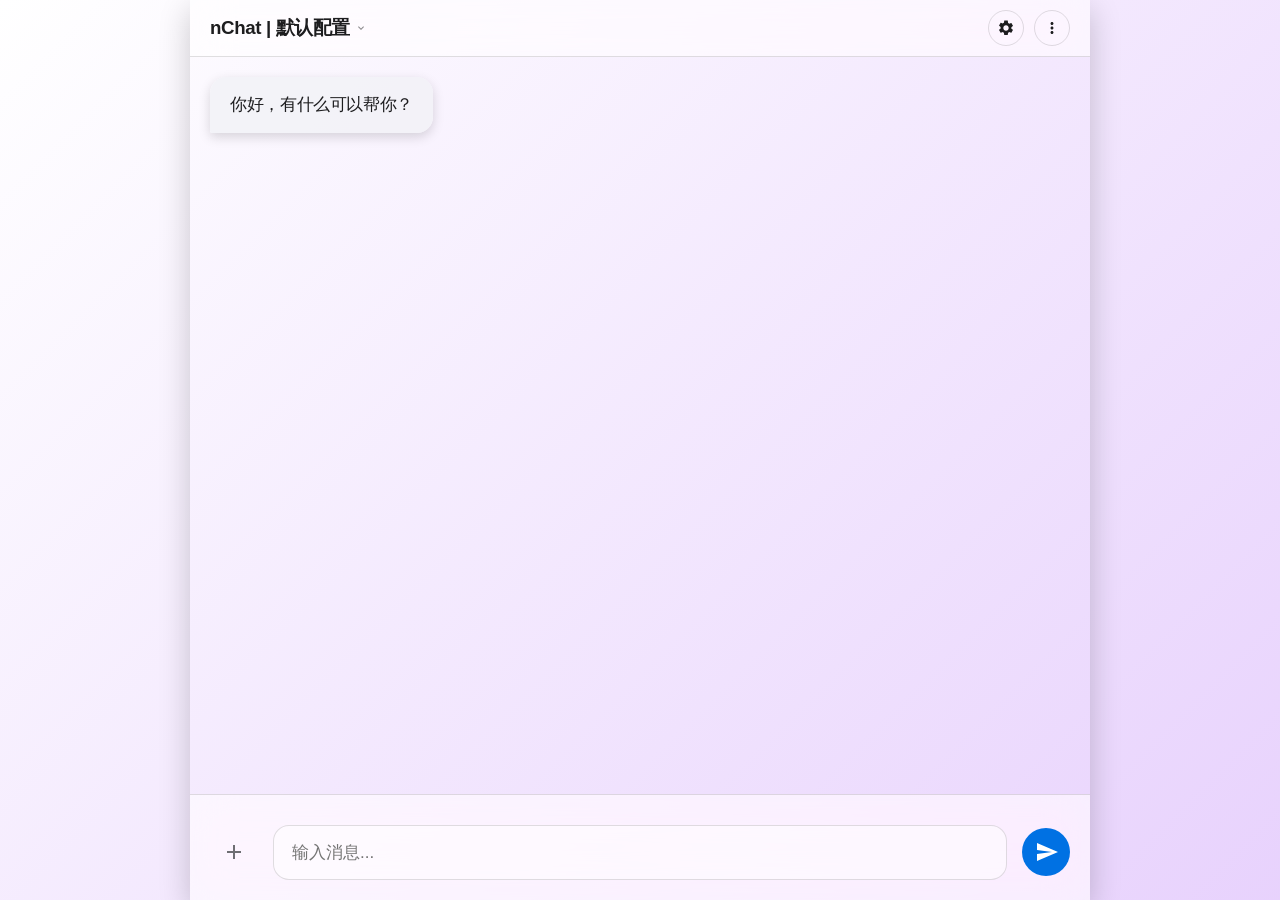
==== index.html @ 8b84e50b "optimized stylings" ====
<!DOCTYPE html>
<html lang="zh-CN">

<head>
    <meta charset="UTF-8">
    <meta name="viewport" content="width=device-width, initial-scale=1.0, maximum-scale=1.0, user-scalable=no">
    <title>nChat</title>
    <script src="js/marked.min.js"></script>
    <script src="js/purify.min.js"></script>
    <style>
        :root {
            /* Default (Dark Mode) Variables */
            --text-color: #f5f5f7;
            --text-secondary: #a0a0a0;
            --primary-color: #0071e3;
            --glass-backdrop-filter: blur(20px) saturate(180%);
            --glass-border-color: rgba(80, 80, 80, 0.6);
            --panel-bg-color: rgba(28, 28, 30, 0.6);
            --msg-bg-user: rgba(0, 113, 227, 0.8);
            --msg-bg-assistant: rgba(44, 44, 46, 0.7);
            --input-bg-color: rgba(20, 20, 22, 0.5);
            --dropdown-hover: rgba(255, 255, 255, 0.1);
            --code-bg: rgba(0, 0, 0, 0.3);
            --font-family: -apple-system, BlinkMacSystemFont, "Segoe UI", Roboto, "Helvetica Neue", Arial, sans-serif;
            --border-radius-large: 16px;
            --bg-gradient: linear-gradient(-45deg, #0d1b2a, #2a0d45, #1d3557, #000000);
            --danger-color: #d93636;
            --danger-color-hover: #e24e4e;
        }

        /* Light Mode Overrides */
        html[data-theme="light"] {
            --text-color: #1d1d1f;
            --text-secondary: #6e6e73;
            --glass-border-color: rgba(0, 0, 0, 0.12);
            --panel-bg-color: rgba(255, 255, 255, 0.6);
            --msg-bg-user: rgba(0, 113, 227, 1);
            --msg-bg-assistant: rgba(242, 242, 247, 0.85);
            --input-bg-color: rgba(255, 255, 255, 0.5);
            --dropdown-hover: rgba(0, 0, 0, 0.05);
            --code-bg: rgba(0, 0, 0, 0.06);
            --bg-gradient: linear-gradient(-45deg, #e0c3fc, #8ec5fc, #e0c3fc, #ffffff);
        }

        /* Light mode specific text adjustments */
        html[data-theme="light"] .message.user {
            color: #ffffff;
        }

        html[data-theme="light"] .message-content pre {
            border: 1px solid rgba(0, 0, 0, 0.1);
        }

        html[data-theme="light"] .settings-panel label {
            color: var(--text-secondary);
        }

        html[data-theme="light"] .input-controls textarea {
            background-color: rgba(255, 255, 255, 0.5);
        }

        @keyframes fadeIn {
            from {
                opacity: 0;
                transform: translateY(-15px);
            }

            to {
                opacity: 1;
                transform: translateY(0);
            }
        }

        @keyframes moveGradient {
            0% {
                background-position: 0% 50%;
            }

            50% {
                background-position: 100% 50%;
            }

            100% {
                background-position: 0% 50%;
            }
        }

        html {
            scroll-behavior: smooth;
        }

        html,
        body {
            height: 100%;
            margin: 0;
            padding: 0;
            font-family: var(--font-family);
            color: var(--text-color);
            overflow: hidden;
            transition: color 0.3s ease;
        }

        body {
            font-size: 17px;
            letter-spacing: -0.022em;
            background: var(--bg-gradient);
            background-size: 400% 400%;
            animation: moveGradient 45s ease infinite;
            transition: background 0.3s ease;
        }

        ::-webkit-scrollbar {
            width: 8px;
        }

        ::-webkit-scrollbar-track {
            background: rgba(0, 0, 0, 0.05);
        }

        ::-webkit-scrollbar-thumb {
            background: rgba(128, 128, 128, 0.4);
            border-radius: 4px;
        }

        ::-webkit-scrollbar-thumb:hover {
            background: rgba(128, 128, 128, 0.6);
        }

        .app-container {
            position: relative;
            height: 100%;
            max-width: 900px;
            margin: 0 auto;
            display: flex;
            flex-direction: column;
        }

        .toolbar {
            position: absolute;
            top: 0;
            left: 0;
            right: 0;
            z-index: 10;
            padding: 10px 20px;
            display: flex;
            justify-content: space-between;
            align-items: center;
            border-bottom: 1px solid var(--glass-border-color);
            background: var(--panel-bg-color);
            -webkit-backdrop-filter: var(--glass-backdrop-filter);
            backdrop-filter: var(--glass-backdrop-filter);
            height: 36px;
            transition: background-color 0.3s, border-color 0.3s;
        }

        .toolbar-title-wrapper {
            max-width: 70%;
            position: relative;
            cursor: pointer;
            padding: 5px 10px;
            margin-left: -10px;
            border-radius: 8px;
            transition: background-color 0.2s;
            display: flex;
            align-items: center;
            gap: 5px;
        }
        
        .toolbar-title-wrapper:hover {
            background-color: var(--dropdown-hover);
        }

        .toolbar h1 {
            font-size: 1.1em;
            margin: 0;
            font-weight: 600;
            white-space: nowrap;
            overflow: hidden;
            text-overflow: ellipsis;
        }
        
        .toolbar-chevron {
            width: 12px;
            height: 12px;
            opacity: 0.5;
            transition: transform 0.2s;
        }

        .toolbar-actions {
            display: flex;
            gap: 10px;
            align-items: center; 
        }

        .toolbar-actions button {
            background: rgba(0, 0, 0, 0);
            color: var(--text-color);
            border: 1px solid var(--glass-border-color);
            width: 36px;
            height: 36px;
            border-radius: 50%;
            cursor: pointer;
            display: flex;
            align-items: center;
            justify-content: center;
            transition: background-color 0.2s, border-color 0.2s;
            padding: 0;
        }

        .toolbar-actions button:hover {
            background-color: var(--dropdown-hover);
        }

        .toolbar-actions button svg {
            width: 18px;
            height: 18px;
            color: var(--text-color);
            /* 确保SVG在flex容器中表现良好 */
            display: block; 
        }

        /* 通用 Dropdown 样式 */
        .dropdown-menu {
            display: none;
            position: absolute;
            background-color: var(--panel-bg-color);
            -webkit-backdrop-filter: var(--glass-backdrop-filter);
            backdrop-filter: var(--glass-backdrop-filter);
            border: 1px solid var(--glass-border-color);
            border-radius: 10px;
            box-shadow: 0 4px 12px rgba(0, 0, 0, 0.15);
            z-index: 100;
            min-width: 150px;
            overflow: hidden;
            max-height: 400px;
            overflow-y: auto;
        }

        .dropdown-menu.show {
            display: block;
            animation: fadeIn 0.2s cubic-bezier(0.25, 1, 0.5, 1);
        }

        .dropdown-menu a, .dropdown-menu div.dropdown-item {
            color: var(--text-color);
            padding: 12px 18px;
            text-decoration: none;
            display: block;
            font-size: 0.9em;
            transition: background-color 0.2s;
            cursor: pointer;
        }

        .dropdown-menu a:hover, .dropdown-menu div.dropdown-item:hover {
            background-color: var(--dropdown-hover);
        }
        
        .dropdown-menu div.dropdown-item.active {
            color: var(--primary-color);
            font-weight: 500;
        }

        /* 右上角菜单位置 */
        #main-menu {
            top: 55px;
            right: 20px;
            text-align: center;
        }
        
        /* 标题配置菜单位置 */
        #config-dropdown-menu {
            top: 55px;
            left: 20px;
            min-width: 220px;
        }

        .settings-panel {
            position: absolute;
            top: 56px;
            left: 0;
            right: 0;
            z-index: 9;
            background-color: var(--panel-bg-color);
            -webkit-backdrop-filter: var(--glass-backdrop-filter);
            backdrop-filter: var(--glass-backdrop-filter);
            max-height: 0;
            overflow: hidden;
            opacity: 0;
            transition: max-height 0.5s cubic-bezier(0.25, 1, 0.5, 1), opacity 0.5s;
            display: flex;
            flex-direction: column;
        }

        .settings-panel.open {
            max-height: calc(100% - 160px);
            opacity: 1;
            border-bottom: 1px solid var(--glass-border-color);
        }

        .settings-header,
        .settings-footer {
            flex-shrink: 0;
            padding: 20px;
        }

        .settings-header {
            border-bottom: 1px solid var(--glass-border-color);
        }

        .settings-footer {
            border-top: 1px solid var(--glass-border-color);
        }

        .settings-body {
            flex-grow: 1;
            overflow-y: auto;
            padding: 0 20px;
            display: flex;
            flex-direction: column;
            gap: 15px;
        }

        .settings-body> :first-child {
            margin-top: 20px;
        }

        .settings-body> :last-child {
            margin-bottom: 20px;
        }

        .settings-panel .input-group {
            display: flex;
            flex-direction: column;
            gap: 5px;
        }

        .settings-panel .config-select-row {
            display: flex;
            gap: 10px;
            align-items: flex-end;
        }

        .settings-panel select {
            background-color: var(--input-bg-color);
            color: var(--text-color);
            border: 1px solid var(--glass-border-color);
            border-radius: 8px;
            padding: 10px 35px 10px 10px;
            font-size: 0.9em;
            outline: none;
            flex-grow: 1;
            cursor: pointer;
            -webkit-appearance: none;
            -moz-appearance: none;
            appearance: none;
            background-image: url("data:image/svg+xml,%3csvg xmlns='http://www.w3.org/2000/svg' viewBox='0 0 16 16' fill='%23888'%3e%3cpath d='M8 11.414l-4.707-4.707a1 1 0 0 1 1.414-1.414L8 8.586l3.293-3.293a1 1 0 0 1 1.414 1.414L8 11.414z'/%3e%3c/svg%3e");
            background-repeat: no-repeat;
            background-position: right 12px center;
            background-size: 16px;
            transition: border-color 0.2s, background-color 0.2s;
        }

        .settings-panel label {
            font-size: 0.8em;
            color: var(--text-secondary);
        }

        .settings-panel input,
        .settings-panel textarea {
            background-color: var(--input-bg-color);
            color: var(--text-color);
            border: 1px solid var(--glass-border-color);
            border-radius: 8px;
            padding: 10px;
            font-size: 0.9em;
            outline: none;
            font-family: var(--font-family);
            transition: box-shadow 0.2s, border-color 0.2s, background-color 0.2s;
        }

        .settings-panel textarea {
            resize: none;
            min-height: 60px;
        }

        .settings-panel input:hover,
        .settings-panel textarea:hover,
        .settings-panel select:hover {
            border-color: rgba(120, 120, 120, 0.7);
        }

        .settings-panel input:focus,
        .settings-panel textarea:focus,
        .settings-panel select:focus {
            border-color: var(--primary-color);
            box-shadow: 0 0 0 3px rgba(0, 113, 227, 0.4);
        }

        .settings-panel .button-group {
            display: flex;
            gap: 10px;
            justify-content: flex-end;
            align-items: center;
            flex-wrap: wrap;
        }

        /* Advanced Settings Styles */
        .advanced-toggle-btn {
            background: rgba(127, 127, 127, 0.1);
            border: none;
            color: var(--text-color);
            font-size: 0.9em;
            cursor: pointer;
            padding: 8px 12px;
            display: flex;
            align-items: center;
            gap: 5px;
            width: 100%;
            border-radius: 8px;
            justify-content: space-between;
            transition: background-color 0.2s;
        }

        .advanced-toggle-btn:hover {
            text-decoration: none;
            background-color: rgba(127, 127, 127, 0.2);
        }

        .advanced-toggle-btn::after {
            content: '';
            background-image: url("data:image/svg+xml,%3csvg xmlns='http://www.w3.org/2000/svg' viewBox='0 0 16 16' fill='%230071e3'%3e%3cpath d='M8 11.414l-4.707-4.707a1 1 0 0 1 1.414-1.414L8 8.586l3.293-3.293a1 1 0 0 1 1.414 1.414L8 11.414z'/%3e%3c/svg%3e");
            background-repeat: no-repeat;
            background-position: center;
            background-size: 16px;
            width: 16px;
            height: 16px;
            display: inline-block;
            transition: transform 0.3s;
        }

        .advanced-toggle-btn.expanded::after {
            transform: rotate(180deg);
        }

        .advanced-settings-container {
            max-height: 0;
            overflow: hidden;
            transition: max-height 0.4s cubic-bezier(0.25, 1, 0.5, 1), opacity 0.4s, margin 0.4s;
            opacity: 0;
            border-radius: 8px;
            margin-top: 0;
            padding: 5px;
        }

        .advanced-settings-container.show {
            max-height: 300px;
            overflow: visible;
            opacity: 1;
        }

        /* Slider Styling */
        .slider-row {
            display: flex;
            align-items: center;
            gap: 15px;
            margin-bottom: 10px;
        }

        .slider-row:last-child {
            margin-bottom: 0;
        }

        .slider-row label {
            width: 90px;
            flex-shrink: 0;
        }

        .slider-row input[type="range"] {
            -webkit-appearance: none;
            appearance: none;
            flex-grow: 1;
            background: transparent;
            cursor: pointer;
            height: 20px;
            padding: 0;
            margin: 0;
            border: none;
        }

        .slider-row input[type="range"]::-webkit-slider-runnable-track {
            width: 100%;
            height: 4px;
            background: rgba(127, 127, 127, 0.3);
            border-radius: 2px;
            border: none;
        }

        .slider-row input[type="range"]::-moz-range-track {
            width: 100%;
            height: 4px;
            background: rgba(127, 127, 127, 0.3);
            border-radius: 2px;
            border: none;
        }

        .slider-row input[type="range"]::-webkit-slider-thumb {
            -webkit-appearance: none;
            height: 18px;
            width: 18px;
            border-radius: 50%;
            background: var(--primary-color);
            margin-top: -7px;
            box-shadow: 0 2px 5px rgba(0, 0, 0, 0.2);
            transition: transform 0.1s ease, background-color 0.2s;
        }

        .slider-row input[type="range"]::-moz-range-thumb {
            border: none;
            height: 18px;
            width: 18px;
            border-radius: 50%;
            background: var(--primary-color);
            box-shadow: 0 2px 5px rgba(0, 0, 0, 0.2);
            transition: transform 0.1s ease, background-color 0.2s;
        }

        .slider-row input[type="range"]:hover::-webkit-slider-thumb {
            transform: scale(1.1);
            background: #0077ed;
        }

        .slider-row input[type="range"]:active::-webkit-slider-thumb {
            transform: scale(1.2);
            background: #0062c4;
        }

        .slider-row input[type="range"]:focus {
            outline: none;
        }

        .slider-row input[type="number"] {
            width: 45px;
            padding: 5px;
            margin: 2px;
            text-align: center;
            appearance: textfield;
        }

        .slider-row input[type="number"]::-webkit-outer-spin-button,
        .slider-row input[type="number"]::-webkit-inner-spin-button {
            -webkit-appearance: none;
            margin: 0;
        }

        .btn {
            border: none;
            border-radius: 8px;
            padding: 10px 18px;
            font-size: 0.9em;
            font-weight: 500;
            cursor: pointer;
            transition: all 0.2s;
            white-space: nowrap;
        }

        .btn-sm {
            padding: 10px;
            min-width: 40px;
            display: flex;
            align-items: center;
            justify-content: center;
        }

        .btn-primary {
            background-color: var(--primary-color);
            color: white;
        }

        .btn-primary:hover {
            background-color: #0077ed;
        }

        .btn-secondary {
            background-color: rgba(127, 127, 127, 0.2);
            color: var(--text-color);
        }

        .btn-secondary:hover {
            background-color: rgba(127, 127, 127, 0.3);
        }

        .btn-destructive {
            background-color: var(--danger-color);
            color: white;
        }

        .btn-destructive:hover {
            background-color: #e24e4e;
        }

        #clear-chat-btn:hover {
            background-color: #e8554e;
            color: white;
        }

        #save-status {
            font-size: 0.8em;
            color: #30d158;
            opacity: 0;
            transition: opacity 0.5s;
            margin-right: auto;
        }

        .chat-container {
            height: 100%;
            box-sizing: border-box;
            overflow-y: auto;
            padding: 77px 20px 20px 20px;
            display: flex;
            flex-direction: column;
            gap: 18px;
            transition: padding-bottom 0.2s ease-out;
            flex-grow: 1;
            box-shadow: 0 10px 30px rgba(0, 0, 0, 0.2)
        }

        .message {
            max-width: 80%;
            padding: 15px 20px;
            line-height: 1.5;
            word-wrap: break-word;
            position: relative;
            animation: fadeIn 0.5s cubic-bezier(0.25, 1, 0.5, 1);
            transition: background-color 0.3s;
            box-shadow: 0 4px 12px rgba(0, 0, 0, 0.15);
        }

        .message-content {
            min-height: 1.5em;
        }

        .message.user {
            background-color: var(--msg-bg-user);
            align-self: flex-end;
            border-radius: var(--border-radius-large) var(--border-radius-large) 2px var(--border-radius-large);
        }

        .message.assistant {
            background-color: var(--msg-bg-assistant);
            align-self: flex-start;
            border-radius: var(--border-radius-large) var(--border-radius-large) var(--border-radius-large) 2px;
        }

        .message.error {
            background-color: #5a1d1d;
            align-self: flex-start;
            border-radius: var(--border-radius-large);
            color: #fff;
        }

        .message-content details {
            margin-bottom: 10px;
            padding-bottom: 10px;
        }

        .message-content summary {
            cursor: pointer;
            font-weight: 500;
            color: var(--text-secondary);
            list-style: none;
        }

        .message-content summary::-webkit-details-marker {
            display: none;
        }

        .message-content summary::before {
            content: '▶';
            display: inline-block;
            margin-right: 8px;
            font-size: 0.8em;
            transition: transform 0.2s;
        }

        .message-content details[open]>summary::before {
            transform: rotate(90deg);
        }

        .message-content .reasoning-wrapper {
            max-height: 0;
            opacity: 0;
            overflow: hidden;
            margin-top: 0;
            padding: 0 15px;
            background-color: var(--code-bg);
            border-radius: 10px;
            transition: max-height 0.5s cubic-bezier(0.25, 1, 0.5, 1),
                opacity 0.5s cubic-bezier(0.25, 1, 0.5, 1),
                margin-top 0.5s cubic-bezier(0.25, 1, 0.5, 1),
                padding 0.5s cubic-bezier(0.25, 1, 0.5, 1);
        }

        .message-content details[open]>.reasoning-wrapper {
            max-height: 250px;
            opacity: 1;
            margin-top: 10px;
            padding: 12px 15px;
            overflow-y: auto;
        }

        .message-content .reasoning-content {
            font-size: 0.9em;
            color: var(--text-secondary);
        }

        .message-content p {
            margin-top: 0;
            margin-bottom: 1em;
        }

        .message-content p:last-child {
            margin-bottom: 0;
        }

        .message-content pre {
            background-color: var(--code-bg);
            padding: 12px;
            border-radius: 10px;
            overflow-x: auto;
            font-size: 0.9em;
            margin: 1em 0;
        }

        .message-content code {
            font-family: "SF Mono", "Menlo", "Courier New", monospace;
        }

        .message-content :not(pre)>code {
            background-color: var(--code-bg);
            padding: 2px 5px;
            border-radius: 4px;
            font-size: 0.9em;
        }

        .message-content strong {
            font-weight: 600;
        }

        .message-content em {
            font-style: italic;
        }

        .message-content s {
            text-decoration: line-through;
        }

        .message-content blockquote {
            border-left: 3px solid var(--primary-color);
            padding-left: 15px;
            margin: 1em 0;
            color: var(--text-secondary);
        }

        .message-content ul,
        .message-content ol {
            padding-left: 25px;
            margin: 1em 0;
        }

        .message-content a {
            color: var(--primary-color);
            text-decoration: none;
        }

        .message-content a:hover {
            text-decoration: underline;
        }

        .message-content table {
            border-collapse: collapse;
            width: 100%;
            margin: 15px 0;
        }

        .message-content th,
        .message-content td {
            border: 1px solid var(--glass-border-color);
            padding: 8px 12px;
            text-align: left;
        }

        .message-content th {
            background-color: rgba(127, 127, 127, 0.1);
        }

        .message-content h1,
        .message-content h2,
        .message-content h3,
        .message-content h4,
        .message-content h5,
        .message-content h6 {
            margin-top: 1.2em;
            margin-bottom: 0.6em;
            font-weight: 600;
        }

        .message-content hr {
            border: none;
            border-top: 1px solid var(--glass-border-color);
            margin: 1.5em 0;
        }

        .typing-indicator {
            align-self: flex-start;
            display: flex;
            align-items: center;
            padding: 15px 0;
            animation: fadeIn 0.5s;
        }

        .typing-indicator span {
            height: 9px;
            width: 9px;
            margin: 0 3px;
            background-color: #7c7c7c;
            border-radius: 50%;
            display: inline-block;
            animation: bounce 1.4s infinite ease-in-out both;
        }

        .typing-indicator span:nth-child(1) {
            animation-delay: -0.32s;
        }

        .typing-indicator span:nth-child(2) {
            animation-delay: -0.16s;
        }

        @keyframes bounce {

            0%,
            80%,
            100% {
                transform: scale(0);
            }

            40% {
                transform: scale(1.0);
            }
        }

        .message-footer {
            display: flex;
            justify-content: flex-end;
            gap: 8px;
            margin-top: 12px;
            padding-top: 8px;
            border-top: 1px solid rgba(255, 255, 255, 0.1);
        }

        html[data-theme="light"] .message-footer {
            border-top: 1px solid rgba(0, 0, 0, 0.08);
        }

        .footer-btn {
            background: transparent;
            border: none;
            color: var(--text-secondary);
            width: 28px;
            height: 28px;
            border-radius: 50%;
            cursor: pointer;
            display: flex;
            align-items: center;
            justify-content: center;
            transition: all 0.2s;
        }

        html[data-theme="light"] .message.user .footer-btn {
            color: rgba(255, 255, 255, 0.7);
        }

        html[data-theme="light"] .message.user .message-footer {
            border-top-color: rgba(255, 255, 255, 0.2);
        }

        .footer-btn:hover {
            background: rgba(127, 127, 127, 0.15);
            color: var(--text-color);
        }

        /* Delete button specific hover effect */
        .footer-btn.delete-btn:hover {
            color: var(--danger-color) !important;
            background: rgba(217, 54, 54, 0.15) !important;
        }
        
        /* Light mode user message overrides for hover */
        html[data-theme="light"] .message.user .footer-btn:hover {
            background: rgba(255, 255, 255, 0.2);
            color: white;
        }
        
        html[data-theme="light"] .message.user .footer-btn.delete-btn:hover {
             color: #ffcccc !important; /* Lighter red for visibility on blue background */
             background: rgba(255, 0, 0, 0.2) !important;
        }

        .footer-btn svg {
            width: 16px;
            height: 16px;
            fill: currentColor;
        }

        .footer-btn:disabled {
            opacity: 0.3;
            cursor: not-allowed;
            pointer-events: none;
        }

        .input-area-container {
            position: absolute;
            bottom: 0;
            left: 0;
            right: 0;
            z-index: 10;
            padding: 20px;
            border-top: 1px solid var(--glass-border-color);
            background-color: var(--panel-bg-color);
            -webkit-backdrop-filter: var(--glass-backdrop-filter);
            backdrop-filter: var(--glass-backdrop-filter);
            transition: background-color 0.3s, border-color 0.3s;
        }

        #image-preview-container {
            display: flex;
            gap: 10px;
            margin-bottom: 10px;
            flex-wrap: wrap;
        }

        .image-preview-item {
            position: relative;
        }

        .image-preview-item img {
            width: 70px;
            height: 70px;
            border-radius: 8px;
            object-fit: cover;
            cursor: pointer;
        }

        .remove-image-btn {
            position: absolute;
            top: -5px;
            right: -5px;
            width: 20px;
            height: 20px;
            background: rgba(0, 0, 0, 0.7);
            color: white;
            border: none;
            border-radius: 50%;
            display: flex;
            align-items: center;
            justify-content: center;
            cursor: pointer;
            font-size: 12px;
            line-height: 20px;
        }

        .input-controls {
            display: flex;
            gap: 15px;
            align-items: center;
        }

        .input-controls textarea {
            flex-grow: 1;
            min-width: 0;
            background-color: var(--input-bg-color);
            color: var(--text-color);
            border: 1px solid var(--glass-border-color);
            border-radius: var(--border-radius-large);
            padding: 14px 18px;
            font-size: 1em;
            resize: none;
            outline: none;
            max-height: 200px;
            font-family: var(--font-family);
            line-height: 1.5;
            transition: all 0.2s;
        }

        .input-controls textarea:hover {
            border-color: rgba(120, 120, 120, 0.7);
        }

        .input-controls textarea:focus {
            border-color: var(--primary-color);
            box-shadow: 0 0 0 3px rgba(0, 113, 227, 0.4);
        }

        .icon-btn {
            background-color: transparent;
            color: var(--text-secondary);
            border: none;
            border-radius: 50%;
            width: 48px;
            height: 48px;
            cursor: pointer;
            display: flex;
            align-items: center;
            justify-content: center;
            flex-shrink: 0;
            transition: color 0.2s, background-color 0.2s, transform 0.2s cubic-bezier(0.25, 1, 0.5, 1);
        }

        .icon-btn:hover {
            color: var(--text-color);
            background-color: var(--dropdown-hover);
        }

        .icon-btn svg {
            width: 24px;
            height: 24px;
        }

        #send-btn {
            background-color: var(--primary-color);
            color: white;
            transition: background-color 0.3s ease, transform 0.2s cubic-bezier(0.25, 1, 0.5, 1);
            border-radius: 50%; 
            width: 48px;
            height: 48px;;
        }

        #send-btn svg {
            width: 24px;
            height: 24px;
            transition: transform 0.2s cubic-bezier(0.25, 1, 0.5, 1), opacity 0.2s;
        }
        
        #send-btn .send-icon {
            margin-left: 2px; 
        }

        #send-btn:hover:not(:disabled) {
            background-color: rgba(20, 140, 255, 0.8);
        }

        #send-btn:active:not(:disabled) {
            background-color: var(--msg-bg-user);
        }
        
        #send-btn.stop-mode {
            background-color: var(--danger-color); 
        }
        
        #send-btn.stop-mode:hover {
             background-color: var(--danger-color-hover);
        }

        #send-btn:disabled {
            background-color: #555;
            cursor: not-allowed;
            transform: scale(1);
            opacity: 0.6;
        }

        .message-images {
            display: flex;
            flex-wrap: wrap;
            gap: 8px;
            margin-top: 10px;
        }

        .message-images img {
            width: 80px;
            height: 80px;
            border-radius: 12px;
            object-fit: cover;
            cursor: pointer;
            transition: transform 0.2s ease;
        }

        .message-images img:hover {
            transform: scale(1.05);
        }

        .lightbox {
            display: none;
            position: fixed;
            z-index: 1000;
            left: 0;
            top: 0;
            width: 100%;
            height: 100%;
            background-color: rgba(0, 0, 0, 0.85);
            backdrop-filter: blur(10px);
            -webkit-backdrop-filter: blur(10px);
            justify-content: center;
            align-items: center;
        }

        .lightbox-content {
            max-width: 90%;
            max-height: 90%;
            animation: fadeIn 0.3s;
        }

        .lightbox-close {
            position: absolute;
            top: 20px;
            right: 35px;
            color: #f1f1f1;
            font-size: 40px;
            font-weight: bold;
            transition: 0.3s;
            cursor: pointer;
        }

        .lightbox-close:hover {
            color: #bbb;
        }

        .modal-overlay {
            position: fixed;
            top: 0;
            left: 0;
            width: 100%;
            height: 100%;
            background-color: rgba(0, 0, 0, 0.4);
            -webkit-backdrop-filter: blur(10px) saturate(180%);
            backdrop-filter: blur(10px) saturate(180%);
            display: flex;
            justify-content: center;
            align-items: center;
            z-index: 2000;
            opacity: 0;
            pointer-events: none;
            transition: opacity 0.3s cubic-bezier(0.25, 1, 0.5, 1);
        }

        .modal-overlay.show {
            opacity: 1;
            pointer-events: auto;
        }

        .modal-content {
            background: var(--panel-bg-color);
            -webkit-backdrop-filter: var(--glass-backdrop-filter);
            backdrop-filter: var(--glass-backdrop-filter);
            padding: 24px 30px;
            border-radius: var(--border-radius-large);
            border: 1px solid var(--glass-border-color);
            box-shadow: 0 10px 30px rgba(0, 0, 0, 0.2);
            width: 90%;
            max-width: 400px;
            text-align: center;
            transform: scale(0.95);
            transition: transform 0.3s cubic-bezier(0.25, 1, 0.5, 1);
        }

        .modal-overlay.show .modal-content {
            transform: scale(1);
        }

        .modal-content h2 {
            margin-top: 0;
            margin-bottom: 12px;
            font-size: 1.1em;
            font-weight: 600;
            color: var(--text-color);
        }

        .modal-content p {
            margin-bottom: 24px;
            color: var(--text-secondary);
            line-height: 1.5;
        }

        .modal-buttons {
            display: flex;
            gap: 12px;
            justify-content: center;
        }

        .modal-buttons button {
            flex-grow: 1;
        }

        #edit-modal-content {
            max-width: 600px;
            text-align: left;
            display: flex;
            flex-direction: column;
            max-height: 80vh;
        }

        #edit-modal-content h2 {
            text-align: center;
        }

        #edit-modal-textarea {
            width: 100%;
            box-sizing: border-box;
            min-height: 150px;
            margin-bottom: 20px;
            background-color: var(--input-bg-color);
            color: var(--text-color);
            border: 1px solid var(--glass-border-color);
            border-radius: 8px;
            padding: 10px;
            font-size: 0.9em;
            resize: vertical;
            outline: none;
            font-family: var(--font-family);
            line-height: 1.5;
            flex-grow: 1;
            overflow-y: auto;
        }

        #edit-modal-textarea:focus {
            border-color: var(--primary-color);
            box-shadow: 0 0 0 3px rgba(0, 113, 227, 0.4);
        }

        @media (max-width: 768px) {
            body {
                font-size: 16px;
            }

            .app-container {
                max-width: 100%;
            }

            .toolbar {
                padding: 10px 15px;
            }

            .toolbar h1 {
                font-size: 1.1em;
            }

            .dropdown-menu {
                right: 15px;
            }
            
            #config-dropdown-menu {
                left: 15px;
            }

            .settings-header,
            .settings-footer,
            .settings-body {
                padding-left: 15px;
                padding-right: 15px;
            }

            .chat-container {
                padding: 77px 15px 20px 15px;
                gap: 15px;
            }

            .message {
                padding: 12px 16px;
                max-width: 85%;
            }

            .input-area-container {
                padding: 10px 15px;
            }

            .input-controls {
                gap: 10px;
            }

            .input-controls textarea {
                padding: 12px 16px;
            }

            .icon-btn {
                width: 44px;
                height: 44px;
            }

            .icon-btn svg {
                width: 22px;
                height: 22px;
            }

            #send-btn {
                 width: 44px;
                 height: 44px;
            }

            #send-btn svg {
                width: 20px;
                height: 20px;
            }

            .modal-content {
                width: calc(100% - 30px);
                padding: 20px;
            }
        }
    </style>
</head>

<body>
    <div class="app-container">
        <div class="toolbar">
            <div class="toolbar-title-wrapper" id="title-wrapper">
                <h1 id="app-title">nChat</h1>
                <svg class="toolbar-chevron" viewBox="0 0 24 24" fill="currentColor">
                    <path d="M7.41 8.59L12 13.17l4.59-4.58L18 10l-6 6-6-6 1.41-1.41z"/>
                </svg>
            </div>
            <div class="toolbar-actions">
                <button id="toggle-settings-btn" title="设置">
                    <svg xmlns="http://www.w3.org/2000/svg" viewBox="0 0 24 24" fill="currentColor">
                        <path
                            d="M19.14,12.94c0.04-0.3,0.06-0.61,0.06-0.94c0-0.32-0.02-0.64-0.07-0.94l2.03-1.58c0.18-0.14,0.23-0.41,0.12-0.61 l-1.92-3.32c-0.12-0.22-0.37-0.29-0.59-0.22l-2.39,0.96c-0.5-0.38-1.03-0.7-1.62-0.94L14.4,2.25C14.38,2.01,14.17,2,13.92,2h-3.84 c-0.25,0-0.46,0.19-0.48,0.43l-0.35,2.57c-0.6,0.25-1.17,0.59-1.62,0.94l-2.39-0.96c-0.22-0.08-0.47,0-0.59,0.22L2.73,8.55 c-0.11,0.2-0.06,0.47,0.12,0.61l2.03,1.58C4.82,11.06,4.8,11.38,4.8,11.7c0,0.32,0.02,0.64,0.07,0.94l-2.03,1.58 c-0.18,0.14-0.23,0.41-0.12,0.61l1.92,3.32c0.12,0.22,0.37,0.29,0.59,0.22l2.39-0.96c0.5,0.38,1.03,0.7,1.62,0.94l0.35,2.57 c0.02,0.24,0.23,0.43,0.48,0.43h3.84c0.25,0,0.46-0.19,0.48-0.43l0.35-2.57c0.6-0.25,1.17-0.59,1.62-0.94l2.39,0.96 c0.22,0.08,0.47,0,0.59-0.22l1.92-3.32c0.11-0.2,0.06-0.47-0.12-0.61L19.14,12.94z M12,15.6c-1.98,0-3.6-1.62-3.6-3.6 s1.62-3.6,3.6-3.6s3.6,1.62,3.6,3.6S13.98,15.6,12,15.6z">
                        </path>
                    </svg>
                </button>
                <button id="menu-btn" title="菜单">
                    <svg xmlns="http://www.w3.org/2000/svg" width="24" height="24" viewBox="0 0 24 24"
                        fill="currentColor">
                        <path
                            d="M12 8c1.1 0 2-.9 2-2s-.9-2-2-2-2 .9-2 2 .9 2 2 2zm0 2c-1.1 0-2 .9-2 2s.9 2 2 2 2-.9 2-2-.9-2-2-2zm0 6c-1.1 0-2 .9-2 2s.9 2 2 2 2-.9 2-2-.9-2-2-2z">
                        </path>
                    </svg>
                </button>
            </div>
        </div>
        <div id="main-menu" class="dropdown-menu">
            <a href="#" id="theme-toggle-btn">切换深色/浅色模式</a>
            <a href="#" id="export-conversation-btn">导出对话</a>
            <a href="#" id="clear-chat-btn">清除对话</a>
        </div>
        <div id="config-dropdown-menu" class="dropdown-menu">
            <!-- 动态生成配置列表 -->
        </div>
        <div class="settings-panel" id="settings-panel">
            <div class="settings-header">
                <div class="input-group">
                    <label for="config-select">配置选择</label>
                    <div class="config-select-row">
                        <select id="config-select"></select>
                        <button id="add-config-btn" class="btn btn-secondary btn-sm" title="新建配置">
                            <svg viewBox="0 0 24 24" width="20" height="20" fill="currentColor">
                                <path d="M19 13h-6v6h-2v-6H5v-2h6V5h2v6h6v2z" />
                            </svg>
                        </button>
                        <button id="delete-config-btn" class="btn btn-destructive btn-sm" title="删除配置">
                            <svg viewBox="0 0 24 24" width="20" height="20" fill="currentColor">
                                <path
                                    d="M6 19c0 1.1.9 2 2 2h8c1.1 0 2-.9 2-2V7H6v12zM19 4h-3.5l-1-1h-5l-1 1H5v2h14V4z" />
                            </svg>
                        </button>
                    </div>
                </div>
            </div>
            <div class="settings-body">
                <div class="input-group">
                    <label for="config-name">配置名称</label>
                    <input type="text" id="config-name" placeholder="例如: GPT-4o 编程助手">
                </div>
                <hr style="border:0; border-top:1px solid var(--glass-border-color); width:100%; margin: 5px 0;">
                <div class="input-group">
                    <label for="system-prompt">系统提示词 (System Prompt)</label>
                    <textarea id="system-prompt" rows="3" placeholder="例如: 你是一个专业的全栈工程师，请用中文回答。"></textarea>
                </div>
                <div class="input-group"><label for="api-url">API URL (Base URL)</label><input type="text" id="api-url" placeholder="例如: https://api.openai.com/v1"></div>
                <div class="input-group"><label for="api-key">API Key</label><input type="password" id="api-key"></div>
                <div class="input-group"><label for="model-id">Model ID</label><input type="text" id="model-id"
                        placeholder="例如: gpt-4-vision-preview"></div>
                <!-- Advanced Settings Section -->
                <button id="advanced-toggle-btn" class="advanced-toggle-btn">高级参数设置</button>
                <div id="advanced-settings-container" class="advanced-settings-container">
                    <div class="input-group">
                        <div class="slider-row">
                            <label for="temp-slider">Temp</label>
                            <input type="range" id="temp-slider" min="0" max="2" step="0.1" value="1">
                            <input type="number" id="temp-input" min="0" max="2" step="0.1" value="1">
                        </div>
                    </div>
                    <div class="input-group">
                        <div class="slider-row">
                            <label for="topp-slider">Top P</label>
                            <input type="range" id="topp-slider" min="0" max="2" step="0.05" value="0.95">
                            <input type="number" id="topp-input" min="0" max="2" step="0.05" value="0.95">
                        </div>
                    </div>
                </div>
            </div>
            <div class="settings-footer">
                <div class="button-group">
                    <span id="save-status">已保存</span>
                    <input type="file" id="import-settings-input" hidden accept=".json">
                    <button id="import-settings-btn" class="btn btn-secondary">导入配置</button>
                    <button id="export-settings-btn" class="btn btn-secondary">导出配置</button>
                    <button id="save-settings-btn" class="btn btn-primary">保存配置</button>
                </div>
            </div>
        </div>
        <div class="chat-container" id="chat-container"></div>
        <div class="input-area-container" id="input-area-container">
            <div id="image-preview-container"></div>
            <div class="input-controls">
                <input type="file" id="image-input" hidden multiple accept="image/*">
                <button id="upload-btn" class="icon-btn" title="上传图片">
                    <svg viewBox="0 0 24 24" fill="currentColor">
                        <path d="M19 13h-6v6h-2v-6H5v-2h6V5h2v6h6v2z" />
                    </svg>
                </button>
                <textarea id="user-input" placeholder="输入消息..." rows="1"></textarea>
                <button id="send-btn" class="icon-btn" title="发送">
                    <!-- 默认发送图标 -->
                    <svg class="send-icon" viewBox="0 0 24 24" fill="currentColor">
                        <path d="M2.01 21L23 12 2.01 3 2 10l15 2-15 2z"></path>
                    </svg>
                    <!-- 停止图标 (隐藏) -->
                    <svg class="stop-icon" viewBox="0 0 24 24" fill="currentColor" style="display:none; width: 18px; height: 18px;">
                        <path d="M6 6h12v12H6z"></path>
                    </svg>
                </button>
            </div>
        </div>
    </div>
    <div id="image-lightbox" class="lightbox">
        <span id="lightbox-close" class="lightbox-close">&times;</span>
        <img class="lightbox-content" id="lightbox-img">
    </div>
    <div id="custom-prompt-overlay" class="modal-overlay">
        <div class="modal-content">
            <h2 id="custom-prompt-title"></h2>
            <p id="custom-prompt-message"></p>
            <div class="modal-buttons">
                <button id="custom-prompt-cancel" class="btn btn-secondary">取消</button>
                <button id="custom-prompt-confirm" class="btn btn-primary">确认</button>
            </div>
        </div>
    </div>
    <div id="edit-modal-overlay" class="modal-overlay">
        <div id="edit-modal-content" class="modal-content">
            <h2>编辑消息</h2>
            <textarea id="edit-modal-textarea" rows="5"></textarea>
            <div class="modal-buttons">
                <button id="edit-modal-cancel" class="btn btn-secondary">取消</button>
                <button id="edit-modal-save" class="btn btn-primary">保存</button>
            </div>
        </div>
    </div>
    <script>
        document.addEventListener('DOMContentLoaded', () => {
            const getEl = id => document.getElementById(id);
            const appTitle = getEl('app-title');
            const titleWrapper = getEl('title-wrapper');
            const settingsPanel = getEl('settings-panel'), toggleSettingsBtn = getEl('toggle-settings-btn');
            // Settings Inputs
            const configSelect = getEl('config-select');
            const addConfigBtn = getEl('add-config-btn');
            const delConfigBtn = getEl('delete-config-btn');
            const configNameInput = getEl('config-name');
            const systemPromptInput = getEl('system-prompt'), apiUrlInput = getEl('api-url'), apiKeyInput = getEl('api-key'), modelIdInput = getEl('model-id');
            const saveSettingsBtn = getEl('save-settings-btn'), saveStatus = getEl('save-status');
            // Advanced Settings Inputs
            const advancedToggleBtn = getEl('advanced-toggle-btn');
            const advancedSettingsContainer = getEl('advanced-settings-container');
            const tempSlider = getEl('temp-slider'), tempInput = getEl('temp-input');
            const toppSlider = getEl('topp-slider'), toppInput = getEl('topp-input');
            const clearChatBtn = getEl('clear-chat-btn'), chatContainer = getEl('chat-container');
            const userInput = getEl('user-input'), sendBtn = getEl('send-btn');
            const uploadBtn = getEl('upload-btn'), imageInput = getEl('image-input'), imagePreviewContainer = getEl('image-preview-container');
            const imageLightbox = getEl('image-lightbox'), lightboxImg = getEl('lightbox-img'), lightboxClose = getEl('lightbox-close');
            const menuBtn = getEl('menu-btn');
            const dropdownMenu = getEl('main-menu');
            const configDropdownMenu = getEl('config-dropdown-menu');
            const exportSettingsBtn = getEl('export-settings-btn');
            const exportConversationBtn = getEl('export-conversation-btn');
            const importSettingsBtn = getEl('import-settings-btn');
            const importSettingsInput = getEl('import-settings-input');
            const customPromptOverlay = getEl('custom-prompt-overlay');
            const customPromptTitle = getEl('custom-prompt-title');
            const customPromptMessage = getEl('custom-prompt-message');
            const customPromptConfirm = getEl('custom-prompt-confirm');
            const customPromptCancel = getEl('custom-prompt-cancel');
            const editModalOverlay = getEl('edit-modal-overlay');
            const editModalTextarea = getEl('edit-modal-textarea');
            const editModalSave = getEl('edit-modal-save');
            const editModalCancel = getEl('edit-modal-cancel');
            const inputAreaContainer = getEl('input-area-container');
            const themeToggleBtn = getEl('theme-toggle-btn');

            let conversationHistory = [];
            let configList = [];
            let currentConfigId = null;
            let currentSettings = {};
            let stagedImages = [];
            let isAssistantResponding = false;
            let currentEditingMessageId = null;
            let abortController = null; // For aborting requests
            const MAX_IMAGES = 5;
            const generateId = () => Math.random().toString(36).substr(2, 9);

            // --- Theme Management ---
            const initTheme = () => {
                const storedTheme = localStorage.getItem('nchat-theme');
                if (storedTheme) {
                    document.documentElement.setAttribute('data-theme', storedTheme);
                    updateThemeBtnText(storedTheme);
                } else {
                    const prefersDark = window.matchMedia('(prefers-color-scheme: dark)').matches;
                    const defaultTheme = prefersDark ? 'dark' : 'light';
                    document.documentElement.setAttribute('data-theme', defaultTheme);
                    updateThemeBtnText(defaultTheme);
                }
            };

            const toggleTheme = (e) => {
                e.preventDefault();
                e.stopPropagation();
                const currentTheme = document.documentElement.getAttribute('data-theme');
                const newTheme = currentTheme === 'light' ? 'dark' : 'light';
                document.documentElement.setAttribute('data-theme', newTheme);
                localStorage.setItem('nchat-theme', newTheme);
                updateThemeBtnText(newTheme);
                dropdownMenu.classList.remove('show');
            };

            const updateThemeBtnText = (theme) => {
                themeToggleBtn.textContent = theme === 'light' ? '深色模式' : '浅色模式';
            };

            themeToggleBtn.addEventListener('click', toggleTheme);
            initTheme();

            // --- Helper Functions ---
            const syncInputs = (range, number) => {
                range.addEventListener('input', () => number.value = range.value);
                number.addEventListener('input', () => range.value = number.value);
            };
            syncInputs(tempSlider, tempInput);
            syncInputs(toppSlider, toppInput);

            advancedToggleBtn.addEventListener('click', () => {
                const isExpanded = advancedSettingsContainer.classList.toggle('show');
                advancedToggleBtn.classList.toggle('expanded', isExpanded);
                currentSettings.enableAdvanced = isExpanded;
                if (isExpanded) {
                    currentSettings.temperature = parseFloat(tempInput.value);
                    currentSettings.top_p = parseFloat(toppInput.value);
                }
            });

            const copyTextToClipboard = (text) => {
                if (navigator.clipboard && window.isSecureContext) {
                    return navigator.clipboard.writeText(text);
                } else {
                    return new Promise((resolve, reject) => {
                        const textArea = document.createElement("textarea");
                        textArea.value = text;
                        textArea.style.position = "fixed";
                        textArea.style.top = "-9999px";
                        textArea.style.left = "-9999px";
                        document.body.appendChild(textArea);
                        textArea.focus();
                        textArea.select();
                        try {
                            const successful = document.execCommand('copy');
                            if (successful) resolve(); else reject(new Error('Fallback: Unable to copy'));
                        } catch (err) { reject(err); } finally { document.body.removeChild(textArea); }
                    });
                }
            };

            const adjustChatPadding = () => {
                const inputAreaHeight = inputAreaContainer.offsetHeight;
                chatContainer.style.paddingBottom = `${inputAreaHeight + 10}px`;
            };
            try {
                const resizeObserver = new ResizeObserver(adjustChatPadding);
                resizeObserver.observe(inputAreaContainer);
            } catch (error) { console.warn("ResizeObserver not supported."); }
            adjustChatPadding();

            const showCustomPrompt = (title, message, options = {}) => {
                return new Promise(resolve => {
                    customPromptTitle.textContent = title;
                    customPromptMessage.innerHTML = message;
                    const { isConfirm = false, confirmText = '确认', cancelText = '取消', isDestructive = false } = options;
                    customPromptConfirm.textContent = confirmText;
                    customPromptCancel.textContent = cancelText;
                    customPromptCancel.style.display = isConfirm ? 'block' : 'none';
                    customPromptConfirm.classList.toggle('btn-destructive', isDestructive);
                    customPromptConfirm.classList.toggle('btn-primary', !isDestructive);
                    customPromptOverlay.classList.add('show');
                    const closePrompt = (value) => {
                        customPromptOverlay.classList.remove('show');
                        resolve(value);
                    };
                    customPromptConfirm.onclick = () => closePrompt(true);
                    customPromptCancel.onclick = () => closePrompt(false);
                    customPromptOverlay.onclick = (e) => { if (e.target === customPromptOverlay) closePrompt(false); };
                });
            };

            // --- Config Management ---
            const createDefaultConfig = () => ({
                id: generateId(),
                name: '默认配置',
                apiUrl: 'https://api.openai.com/v1',
                apiKey: '',
                modelId: 'gpt-4o',
                systemPrompt: '',
                enableAdvanced: false,
                temperature: 1.0,
                top_p: 0.95
            });

            const renderConfigSelect = () => {
                configSelect.innerHTML = '';
                configList.forEach(config => {
                    const option = document.createElement('option');
                    option.value = config.id;
                    option.textContent = config.name || '(未命名配置)';
                    configSelect.appendChild(option);
                });
                if (currentConfigId) configSelect.value = currentConfigId;
            };

            const updateTitle = (name) => {
                appTitle.textContent = `nChat | ${name || '未命名配置'}`;
            };

            const loadConfigToUI = (id) => {
                const config = configList.find(c => c.id === id);
                if (!config) return;
                currentConfigId = id;
                currentSettings = { ...config };
                updateTitle(config.name);
                
                configNameInput.value = config.name || '';
                apiUrlInput.value = config.apiUrl || '';
                apiKeyInput.value = config.apiKey || '';
                modelIdInput.value = config.modelId || '';
                systemPromptInput.value = config.systemPrompt || '';
                tempInput.value = config.temperature ?? 1.0;
                tempSlider.value = config.temperature ?? 1.0;
                toppInput.value = config.top_p ?? 0.95;
                toppSlider.value = config.top_p ?? 0.95;

                if (config.enableAdvanced) {
                    advancedSettingsContainer.classList.add('show');
                    advancedToggleBtn.classList.add('expanded');
                } else {
                    advancedSettingsContainer.classList.remove('show');
                    advancedToggleBtn.classList.remove('expanded');
                }
            };

            const loadSettings = () => {
                const savedSettings = localStorage.getItem('nchat-settings');
                let loadedData = null;
                try { if (savedSettings) loadedData = JSON.parse(savedSettings); } catch (e) { console.error('Settings parse error', e); }
                
                if (!loadedData) {
                    const def = createDefaultConfig();
                    configList = [def];
                    currentConfigId = def.id;
                } else if (!loadedData.configs) {
                    const newConfig = createDefaultConfig();
                    newConfig.name = '旧配置备份';
                    newConfig.apiUrl = loadedData.apiUrl || newConfig.apiUrl;
                    newConfig.apiKey = loadedData.apiKey || '';
                    newConfig.modelId = loadedData.modelId || newConfig.modelId;
                    newConfig.systemPrompt = loadedData.systemPrompt || '';
                    configList = [newConfig];
                    currentConfigId = newConfig.id;
                    saveSettings();
                } else {
                    configList = loadedData.configs;
                    currentConfigId = loadedData.currentId;
                    if (!configList.find(c => c.id === currentConfigId)) {
                        currentConfigId = configList[0]?.id || createDefaultConfig().id;
                        if (configList.length === 0) configList = [createDefaultConfig()];
                    }
                }
                renderConfigSelect();
                loadConfigToUI(currentConfigId);
            };

            const saveSettings = () => {
                const updatedConfig = {
                    id: currentConfigId,
                    name: configNameInput.value.trim() || '未命名配置',
                    apiUrl: apiUrlInput.value.trim(),
                    apiKey: apiKeyInput.value.trim(),
                    modelId: modelIdInput.value.trim(),
                    systemPrompt: systemPromptInput.value.trim(),
                    enableAdvanced: advancedSettingsContainer.classList.contains('show'),
                    temperature: parseFloat(tempInput.value),
                    top_p: parseFloat(toppInput.value)
                };
                const idx = configList.findIndex(c => c.id === currentConfigId);
                if (idx !== -1) configList[idx] = updatedConfig; else configList.push(updatedConfig);
                
                currentSettings = updatedConfig;
                renderConfigSelect();
                updateTitle(updatedConfig.name);
                
                localStorage.setItem('nchat-settings', JSON.stringify({
                    currentId: currentConfigId,
                    configs: configList
                }));
                
                saveStatus.style.opacity = '1';
                setTimeout(() => { saveStatus.style.opacity = '0'; }, 2000);
            };

            const handleAddConfig = () => {
                const newConfig = createDefaultConfig();
                newConfig.name = '新配置 ' + (configList.length + 1);
                configList.push(newConfig);
                renderConfigSelect();
                configSelect.value = newConfig.id;
                loadConfigToUI(newConfig.id);
            };

            const handleDeleteConfig = async () => {
                if (configList.length <= 1) {
                    showCustomPrompt('无法删除', '至少保留一个配置。');
                    return;
                }
                const confirmed = await showCustomPrompt('删除配置', '确定要删除当前选中的配置吗？', { isConfirm: true, isDestructive: true });
                if (confirmed) {
                    configList = configList.filter(c => c.id !== currentConfigId);
                    currentConfigId = configList[0].id;
                    renderConfigSelect();
                    loadConfigToUI(currentConfigId);
                    saveSettings();
                }
            };

            configSelect.addEventListener('change', (e) => {
                loadConfigToUI(e.target.value);
                saveSettings();
            });
            addConfigBtn.addEventListener('click', handleAddConfig);
            delConfigBtn.addEventListener('click', handleDeleteConfig);

            // --- Title Click Quick Switch ---
            const populateConfigDropdown = () => {
                configDropdownMenu.innerHTML = '';
                configList.forEach(config => {
                    const item = document.createElement('div');
                    item.className = 'dropdown-item';
                    if (config.id === currentConfigId) item.classList.add('active');
                    item.textContent = config.name || '(未命名配置)';
                    item.onclick = (e) => {
                        e.stopPropagation();
                        configSelect.value = config.id;
                        loadConfigToUI(config.id);
                        saveSettings();
                        configDropdownMenu.classList.remove('show');
                    };
                    configDropdownMenu.appendChild(item);
                });
            };

            titleWrapper.addEventListener('click', (e) => {
                e.stopPropagation();
                if (configDropdownMenu.classList.contains('show')) {
                    configDropdownMenu.classList.remove('show');
                } else {
                    dropdownMenu.classList.remove('show');
                    populateConfigDropdown();
                    configDropdownMenu.classList.add('show');
                }
            });

            // --- Chat Logic ---
            const clearConversation = async () => {
                if (isAssistantResponding) return;
                const confirmed = await showCustomPrompt('清除对话', '确定要清除所有对话记录吗？', { isConfirm: true, confirmText: '清除', isDestructive: true });
                if (confirmed) {
                    conversationHistory = []; chatContainer.innerHTML = '';
                    addMessage({ role: 'assistant', content: '新对话已开始。' });
                }
            };

            const autoAdjustTextareaHeight = (el) => {
                el.style.height = 'auto';
                el.style.height = (el.scrollHeight) + 'px';
            };

            const handleDeleteMessage = id => {
                conversationHistory = conversationHistory.filter(msg => msg.id !== id);
                document.querySelector(`[data-id='${id}']`)?.remove();
            };

            const renderMessageContent = (content) => {
                marked.setOptions({ breaks: true, gfm: true });
                return DOMPurify.sanitize(marked.parse(content), { ADD_ATTR: ['target'] });
            };

            const enterEditMode = (messageElement, id) => {
                if (isAssistantResponding) return;
                const message = conversationHistory.find(m => m.id === id);
                if (!message) return;
                currentEditingMessageId = id;
                let originalText = '';
                if (message.role === 'user') {
                    const textPart = message.content.find(p => p.type === 'text');
                    originalText = textPart ? textPart.text : '';
                } else {
                    originalText = message.content;
                }
                editModalTextarea.value = originalText;
                editModalOverlay.classList.add('show');
                editModalTextarea.focus();
                autoAdjustTextareaHeight(editModalTextarea);
            };

            const saveEdit = (id, newContent) => {
                const editIndex = conversationHistory.findIndex(msg => msg.id === id);
                if (editIndex === -1) return;
                const messageToUpdate = conversationHistory[editIndex];
                
                // Truncate history after this message for consistency
                const messagesToRemove = conversationHistory.slice(editIndex + 1);
                messagesToRemove.forEach(msg => document.querySelector(`[data-id='${msg.id}']`)?.remove());
                conversationHistory.splice(editIndex + 1);

                if (messageToUpdate.role === 'user') {
                    const textPart = messageToUpdate.content.find(p => p.type === 'text');
                    if (textPart) textPart.text = newContent; else messageToUpdate.content.unshift({ type: 'text', text: newContent });
                    
                    let html = `<p>${newContent.replace(/</g, "&lt;").replace(/>/g, "&gt;")}</p>`;
                    const images = messageToUpdate.content.filter(p => p.type === 'image_url');
                    if (images.length > 0) html += `<div class="message-images">${images.map(img => ` <img src="${img.image_url.url}">`).join('')}</div>`;
                    
                    document.querySelector(`[data-id='${id}'] .message-content`).innerHTML = html;
                    fetchAssistantResponse();
                } else {
                     // Should generally not happen as we regenerate assistant, but support direct edit
                     messageToUpdate.content = newContent;
                     document.querySelector(`[data-id='${id}'] .message-content`).innerHTML = renderMessageContent(newContent);
                }
            };
            
            const handleRegenerate = async (id) => {
                if (isAssistantResponding) return;
                const msgIndex = conversationHistory.findIndex(msg => msg.id === id);
                if (msgIndex === -1) return;
                const targetMsg = conversationHistory[msgIndex];

                if (targetMsg.role === 'user') {
                    // Remove subsequent messages and re-fetch for this user message
                    const messagesToRemove = conversationHistory.slice(msgIndex + 1);
                    messagesToRemove.forEach(msg => document.querySelector(`[data-id='${msg.id}']`)?.remove());
                    conversationHistory.splice(msgIndex + 1);
                    fetchAssistantResponse();
                } else if (targetMsg.role === 'assistant') {
                    // Remove this assistant message and any subsequent, then re-fetch
                    const messagesToRemove = conversationHistory.slice(msgIndex);
                    messagesToRemove.forEach(msg => document.querySelector(`[data-id='${msg.id}']`)?.remove());
                    conversationHistory.splice(msgIndex);
                    fetchAssistantResponse();
                }
            };

            const addMessage = (message) => {
                const { id, role, content, isHtml } = message;
                const messageElement = document.createElement('div');
                messageElement.classList.add('message', role);
                if (id) messageElement.dataset.id = id;
                const contentDiv = document.createElement('div');
                contentDiv.className = 'message-content';
                contentDiv.innerHTML = isHtml ? content : renderMessageContent(content);
                messageElement.appendChild(contentDiv);
                
                if (id && (role === 'user' || role === 'assistant')) {
                    const footer = document.createElement('div');
                    footer.className = 'message-footer';
                    
                    // Copy Button
                    const copyBtn = document.createElement('button');
                    copyBtn.className = 'footer-btn';
                    copyBtn.title = '复制';
                    const copyIconDefault = `<svg viewBox="0 0 24 24"><path d="M16 1H4c-1.1 0-2 .9-2 2v14h2V3h12V1zm3 4H8c-1.1 0-2 .9-2 2v14c0 1.1.9 2 2 2h11c1.1 0 2-.9 2-2V7c0-1.1-.9-2-2-2zm0 16H8V7h11v14z"></path></svg>`;
                    copyBtn.innerHTML = copyIconDefault;
                    copyBtn.onclick = () => {
                        const c = messageElement.querySelector('.message-content').cloneNode(true);
                        c.querySelector('details')?.remove();
                        copyTextToClipboard(c.innerText.trim()).then(() => {
                            copyBtn.innerHTML = `<svg viewBox="0 0 24 24"><path d="M9 16.17L4.83 12l-1.42 1.41L9 19 21 7l-1.41-1.41z"></path></svg>`;
                            setTimeout(() => { copyBtn.innerHTML = copyIconDefault; }, 2000);
                        });
                    };

                    // Regenerate Button
                    const regenBtn = document.createElement('button');
                    regenBtn.className = 'footer-btn';
                    regenBtn.title = '重新生成';
                    regenBtn.innerHTML = `<svg viewBox="0 0 24 24"><path d="M12 4V1L8 5l4 4V6c3.31 0 6 2.69 6 6 0 1.01-.25 1.97-.7 2.8l1.46 1.46C19.54 15.03 20 13.57 20 12c0-4.42-3.58-8-8-8zm0 14c-3.31 0-6-2.69-6-6 0-1.01.25-1.97.7-2.8L5.24 7.74C4.46 8.97 4 10.43 4 12c0 4.42 3.58 8 8 8v3l4-4-4-4v3z"/></svg>`;
                    regenBtn.onclick = () => handleRegenerate(id);

                    // Edit Button
                    const editBtn = document.createElement('button');
                    editBtn.className = 'footer-btn';
                    editBtn.title = '编辑';
                    editBtn.innerHTML = `<svg viewBox="0 0 24 24"><path d="M3 17.25V21h3.75L17.81 9.94l-3.75-3.75L3 17.25zM20.71 7.04c.39-.39.39-1.02 0-1.41l-2.34-2.34a.9959.9959 0 0 0-1.41 0l-1.83 1.83 3.75 3.75 1.83-1.83z"></path></svg>`;
                    editBtn.onclick = () => enterEditMode(messageElement, id);

                    // Delete Button
                    const deleteBtn = document.createElement('button');
                    deleteBtn.className = 'footer-btn delete-btn';
                    deleteBtn.title = '删除';
                    deleteBtn.innerHTML = `<svg viewBox="0 0 24 24"><path d="M6 19c0 1.1.9 2 2 2h8c1.1 0 2-.9 2-2V7H6v12zM19 4h-3.5l-1-1h-5l-1 1H5v2h14V4z"></path></svg>`;
                    deleteBtn.onclick = async () => {
                        const confirmed = await showCustomPrompt('删除消息', '确定删除？', { isConfirm: true, confirmText: '删除', isDestructive: true });
                        if (confirmed) handleDeleteMessage(id);
                    };
                    
                    footer.appendChild(copyBtn);
                    footer.appendChild(regenBtn);
                    footer.appendChild(editBtn);
                    footer.appendChild(deleteBtn);
                    messageElement.appendChild(footer);
                }
                chatContainer.appendChild(messageElement);
                chatContainer.scrollTop = chatContainer.scrollHeight;
                
                // If adding message while loading, disable buttons immediately
                if(isAssistantResponding) {
                     messageElement.querySelectorAll('.footer-btn').forEach(btn => btn.disabled = true);
                }
                
                return messageElement;
            };

            const renderPreviews = () => {
                imagePreviewContainer.innerHTML = '';
                stagedImages.forEach(image => {
                    const item = document.createElement('div');
                    item.className = 'image-preview-item';
                    item.innerHTML = `<img src="${image.dataUrl}" alt="Image preview"><button class="remove-image-btn" data-id="${image.id}">&times;</button>`;
                    imagePreviewContainer.appendChild(item);
                });
            };

            imagePreviewContainer.addEventListener('click', e => {
                if (e.target.classList.contains('remove-image-btn')) {
                    stagedImages = stagedImages.filter(img => img.id != e.target.dataset.id);
                    renderPreviews();
                }
            });
            uploadBtn.addEventListener('click', () => imageInput.click());
            imageInput.addEventListener('change', e => {
                const files = Array.from(e.target.files);
                if (stagedImages.length + files.length > MAX_IMAGES) {
                    showCustomPrompt('超限', `最多 ${MAX_IMAGES} 张图片。`);
                    files.splice(MAX_IMAGES - stagedImages.length);
                }
                files.forEach(file => {
                    if (!file.type.startsWith('image/')) return;
                    const reader = new FileReader();
                    reader.onload = (event) => stagedImages.push({ id: Date.now() + Math.random(), dataUrl: event.target.result }) && renderPreviews();
                    reader.readAsDataURL(file);
                });
                imageInput.value = '';
            });
            
            const setInteractionState = (isProcessing) => {
                isAssistantResponding = isProcessing;
                // Buttons
                userInput.disabled = isProcessing;
                uploadBtn.disabled = isProcessing;
                // Chat history buttons
                document.querySelectorAll('.footer-btn').forEach(btn => btn.disabled = isProcessing);
                
                const sendIcon = sendBtn.querySelector('.send-icon');
                const stopIcon = sendBtn.querySelector('.stop-icon');
                
                if (isProcessing) {
                    sendBtn.classList.add('stop-mode');
                    sendBtn.title = "停止生成";
                    sendIcon.style.display = 'none';
                    stopIcon.style.display = 'block';
                } else {
                    sendBtn.classList.remove('stop-mode');
                    sendBtn.title = "发送";
                    sendIcon.style.display = 'block';
                    stopIcon.style.display = 'none';
                }
            };

            const fetchAssistantResponse = async () => {
                if (conversationHistory.length === 0) return;
                
                setInteractionState(true);
                abortController = new AbortController();
                
                const typingIndicator = document.createElement('div');
                typingIndicator.className = 'typing-indicator';
                typingIndicator.innerHTML = '<span></span><span></span><span></span>';
                chatContainer.appendChild(typingIndicator);
                chatContainer.scrollTop = chatContainer.scrollHeight;
                
                let assistantMessage = null, assistantMessageElement = null, finalContentElement = null;
                let reasoningText = '', reasoningContainer = null, reasoningSummaryElement = null;
                let thinkingStartTime = null, reasoningFinished = false;

                try {
                    const historyToSend = conversationHistory.map(({ id, ...rest }) => rest);
                    if (currentSettings.systemPrompt) historyToSend.unshift({ role: 'system', content: currentSettings.systemPrompt });
                    
                    const payload = {
                        model: currentSettings.modelId,
                        messages: historyToSend,
                        stream: true,
                        max_tokens: 4096
                    };
                    if (currentSettings.enableAdvanced) {
                        payload.temperature = parseFloat(currentSettings.temperature);
                        payload.top_p = parseFloat(currentSettings.top_p);
                    }
                    
                    // URL Processing logic
                    let fetchUrl = currentSettings.apiUrl.trim();
                    // Remove trailing slash
                    if (fetchUrl.endsWith('/')) fetchUrl = fetchUrl.slice(0, -1);
                    // Automatically append /chat/completions if not present
                    if (!fetchUrl.endsWith('/chat/completions')) {
                        fetchUrl += '/chat/completions';
                    }

                    const response = await fetch(fetchUrl, {
                        method: 'POST',
                        headers: { 'Content-Type': 'application/json', 'Authorization': `Bearer ${currentSettings.apiKey}` },
                        body: JSON.stringify(payload),
                        signal: abortController.signal
                    });
                    
                    typingIndicator.remove();
                    if (!response.ok) throw new Error(`${response.status}: ${response.statusText}`);

                    const reader = response.body.getReader();
                    const decoder = new TextDecoder('utf-8');
                    let buffer = '';

                    while (true) {
                        const { done, value } = await reader.read();
                        if (done) break;
                        buffer += decoder.decode(value, { stream: true });
                        const lines = buffer.split('\n');
                        buffer = lines.pop();

                        for (const line of lines) {
                            if (!line.startsWith('data: ')) continue;
                            const data = line.substring(6);
                            if (data === '[DONE]') break;
                            try {
                                const json = JSON.parse(data);
                                const delta = json.choices[0]?.delta || {};
                                
                                if (!assistantMessageElement && (delta.reasoning_content || delta.content)) {
                                    assistantMessage = { id: Date.now(), role: 'assistant', content: '' };
                                    assistantMessageElement = addMessage(assistantMessage);
                                }
                                
                                if (delta.reasoning_content) {
                                    if (!reasoningContainer) {
                                        thinkingStartTime = performance.now();
                                        const details = document.createElement('details');
                                        details.innerHTML = `<summary>正在思考...</summary><div class="reasoning-wrapper"><div class="reasoning-content"></div></div>`;
                                        assistantMessageElement.querySelector('.message-content').prepend(details);
                                        reasoningSummaryElement = details.querySelector('summary');
                                        reasoningContainer = details.querySelector('.reasoning-content');
                                        details.open = true; // Auto open reasoning
                                    }
                                    reasoningText += delta.reasoning_content;
                                    reasoningContainer.innerHTML = renderMessageContent(reasoningText);
                                }
                                
                                if (delta.content) {
                                    if (thinkingStartTime && !reasoningFinished) {
                                        reasoningSummaryElement.textContent = `已思考 (用时 ${((performance.now() - thinkingStartTime)/1000).toFixed(1)}秒)`;
                                        reasoningFinished = true;
                                        assistantMessageElement.querySelector('details').open = false; 
                                    }
                                    if (!finalContentElement) {
                                        finalContentElement = document.createElement('div');
                                        assistantMessageElement.querySelector('.message-content').appendChild(finalContentElement);
                                    }
                                    assistantMessage.content += delta.content;
                                    finalContentElement.innerHTML = renderMessageContent(assistantMessage.content);
                                }
                                chatContainer.scrollTop = chatContainer.scrollHeight;
                            } catch (e) { }
                        }
                    }
                } catch (error) {
                    if (typingIndicator.parentNode) typingIndicator.remove();
                    if (error.name === 'AbortError') {
                         if (!assistantMessage) addMessage({ role: 'assistant', content: '[已中断生成]' });
                    } else {
                        addMessage({ role: 'error', content: `请求失败: ${error.message}` });
                    }
                } finally {
                    if (assistantMessage) conversationHistory.push({ id: assistantMessage.id, role: 'assistant', content: assistantMessage.content });
                    setInteractionState(false);
                    abortController = null;
                    userInput.focus();
                }
            };

            const handleSendOrStop = () => {
                if (isAssistantResponding) {
                    // Stop Logic
                    if (abortController) abortController.abort();
                    return;
                }
                
                // Send Logic
                const userText = userInput.value.trim();
                if (!userText && stagedImages.length === 0) return;
                if (!currentSettings.apiKey || !currentSettings.apiUrl || !currentSettings.modelId) {
                    addMessage({ role: 'error', content: '请先完成并保存 API 配置。' }); return;
                }
                
                const userMessageContent = [{ type: 'text', text: userText }];
                stagedImages.forEach(img => userMessageContent.push({ type: 'image_url', image_url: { url: img.dataUrl } }));
                
                let messageHtml = userText ? `<p>${userText.replace(/</g, "&lt;").replace(/>/g, "&gt;")}</p>` : '';
                if (stagedImages.length > 0) messageHtml += `<div class="message-images">${stagedImages.map(img => ` <img src="${img.dataUrl}">`).join('')}</div>`;
                
                const messageId = Date.now();
                addMessage({ id: messageId, role: 'user', content: messageHtml, isHtml: true });
                conversationHistory.push({ id: messageId, role: 'user', content: userMessageContent });
                
                userInput.value = ''; autoAdjustTextareaHeight(userInput);
                stagedImages = []; renderPreviews();
                fetchAssistantResponse();
            };

            // Global Click to Close Menus
            document.addEventListener('click', (e) => {
                if (e.target.tagName === 'IMG' && (e.target.closest('.message-images') || e.target.closest('#image-preview-container'))) {
                    if (e.target.closest('.remove-image-btn')) return;
                    e.preventDefault(); imageLightbox.style.display = 'flex'; lightboxImg.src = e.target.src;
                }
                if (!menuBtn.contains(e.target) && !dropdownMenu.contains(e.target)) dropdownMenu.classList.remove('show');
                if (!titleWrapper.contains(e.target) && !configDropdownMenu.contains(e.target)) configDropdownMenu.classList.remove('show');
            });
            
            lightboxClose.addEventListener('click', () => imageLightbox.style.display = 'none');
            imageLightbox.addEventListener('click', (e) => { if(e.target === imageLightbox) imageLightbox.style.display = 'none'; });
            
            const downloadBlob = (blob, filename) => { const a = document.createElement('a'); a.href = URL.createObjectURL(blob); a.download = filename; a.click(); URL.revokeObjectURL(a.href); };
            
            menuBtn.addEventListener('click', (e) => { e.stopPropagation(); dropdownMenu.classList.toggle('show'); configDropdownMenu.classList.remove('show'); });
            
            exportSettingsBtn.addEventListener('click', () => downloadBlob(new Blob([JSON.stringify({ currentId: currentConfigId, configs: configList }, null, 2)], { type: 'application/json' }), 'nchat-settings.json'));
            
            exportConversationBtn.addEventListener('click', () => {
                const timestamp = new Date().toISOString().slice(0, 19).replace('T', '_').replace(/:/g, '-');
                const filename = `nchat_${timestamp}.md`;
                let md = `# nChat Conversation\n\n**Time:** ${new Date().toLocaleString()}\n\n---\n\n`;
                conversationHistory.forEach(msg => {
                    const role = msg.role === 'user' ? '👤 User' : '🤖 Assistant';
                    let content = '';
                    if (Array.isArray(msg.content)) {
                        const txt = msg.content.find(i => i.type === 'text')?.text || '';
                        const imgCount = msg.content.filter(i => i.type === 'image_url').length;
                        content = txt + (imgCount ? `\n\n*[Sent ${imgCount} images]*` : '');
                    } else content = msg.content;
                    md += `## ${role}\n\n${content}\n\n---\n\n`;
                });
                
                downloadBlob(new Blob([md], { type: 'text/markdown' }), filename);
                dropdownMenu.classList.remove('show');
            });
            
            importSettingsBtn.addEventListener('click', () => importSettingsInput.click());
            importSettingsInput.addEventListener('change', (e) => {
                const file = e.target.files[0];
                if (!file) return;
                const reader = new FileReader();
                reader.onload = (ev) => {
                    try {
                        const data = JSON.parse(ev.target.result);
                        if (data.configs) {
                            configList = data.configs; currentConfigId = data.currentId || configList[0]?.id;
                        } else if (data.apiUrl) {
                             // Legacy/Single import
                             const c = createDefaultConfig(); Object.assign(c, data, {name: '导入配置'}); 
                             configList.push(c); currentConfigId = c.id;
                        }
                        renderConfigSelect(); loadConfigToUI(currentConfigId); saveSettings();
                        showCustomPrompt('成功', '配置已导入');
                    } catch (err) { showCustomPrompt('错误', '格式无效'); }
                    e.target.value = '';
                };
                reader.readAsText(file);
            });
            
            const closeEditModal = () => { editModalOverlay.classList.remove('show'); currentEditingMessageId = null; };
            editModalSave.addEventListener('click', () => { if (currentEditingMessageId) saveEdit(currentEditingMessageId, editModalTextarea.value); closeEditModal(); });
            editModalCancel.addEventListener('click', closeEditModal);
            
            toggleSettingsBtn.addEventListener('click', () => settingsPanel.classList.toggle('open'));
            saveSettingsBtn.addEventListener('click', saveSettings);
            clearChatBtn.addEventListener('click', () => { clearConversation(); dropdownMenu.classList.remove('show'); });
            
            sendBtn.addEventListener('click', handleSendOrStop);
            userInput.addEventListener('keydown', e => { if (e.key === 'Enter' && !e.shiftKey) { e.preventDefault(); handleSendOrStop(); } });
            userInput.addEventListener('input', () => autoAdjustTextareaHeight(userInput));
            
            loadSettings();
            addMessage({ role: 'assistant', content: '你好，有什么可以帮你？' });
        });
    </script>
</body>

</html>
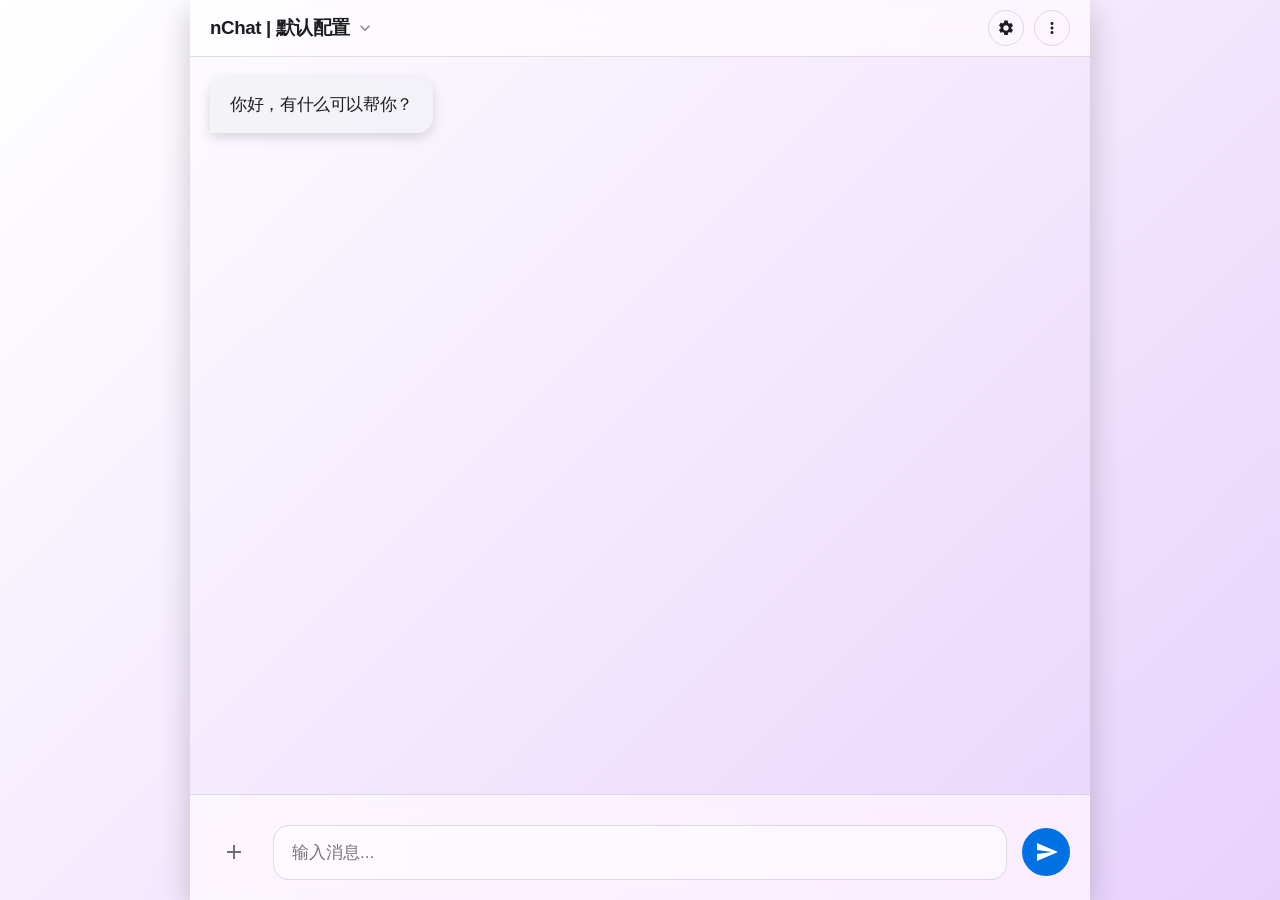
==== commit 1c2f9850: "styling fix" ====
--- a/index.html
+++ b/index.html
@@ -180,8 +180,8 @@
         }
         
         .toolbar-chevron {
-            width: 12px;
-            height: 12px;
+            width: 20px;
+            height: 20px;
             opacity: 0.5;
             transition: transform 0.2s;
         }
@@ -215,13 +215,10 @@
             width: 18px;
             height: 18px;
             color: var(--text-color);
-            /* 确保SVG在flex容器中表现良好 */
             display: block; 
         }
 
-        /* 通用 Dropdown 样式 */
         .dropdown-menu {
-            display: none;
             position: absolute;
             background-color: var(--panel-bg-color);
             -webkit-backdrop-filter: var(--glass-backdrop-filter);
@@ -234,11 +231,20 @@
             overflow: hidden;
             max-height: 400px;
             overflow-y: auto;
+            opacity: 0;
+            visibility: hidden;
+            transform: translateY(-5px) scale(0.95); 
+            transform-origin: top center;
+            transition: 
+                opacity 0.2s ease, 
+                transform 0.2s cubic-bezier(0.25, 1, 0.5, 1), 
+                visibility 0.2s;
         }
 
         .dropdown-menu.show {
-            display: block;
-            animation: fadeIn 0.2s cubic-bezier(0.25, 1, 0.5, 1);
+            opacity: 1;
+            visibility: visible;
+            transform: translateY(0) scale(1);
         }
 
         .dropdown-menu a, .dropdown-menu div.dropdown-item {
@@ -260,16 +266,14 @@
             font-weight: 500;
         }
 
-        /* 右上角菜单位置 */
         #main-menu {
-            top: 55px;
+            top: 56px;
             right: 20px;
             text-align: center;
         }
-        
-        /* 标题配置菜单位置 */
+
         #config-dropdown-menu {
-            top: 55px;
+            top: 56px;
             left: 20px;
             min-width: 220px;
         }
@@ -1423,7 +1427,7 @@
                         <path d="M2.01 21L23 12 2.01 3 2 10l15 2-15 2z"></path>
                     </svg>
                     <!-- 停止图标 (隐藏) -->
-                    <svg class="stop-icon" viewBox="0 0 24 24" fill="currentColor" style="display:none; width: 18px; height: 18px;">
+                    <svg class="stop-icon" viewBox="0 0 24 24" fill="currentColor" style="display:none;">
                         <path d="M6 6h12v12H6z"></path>
                     </svg>
                 </button>
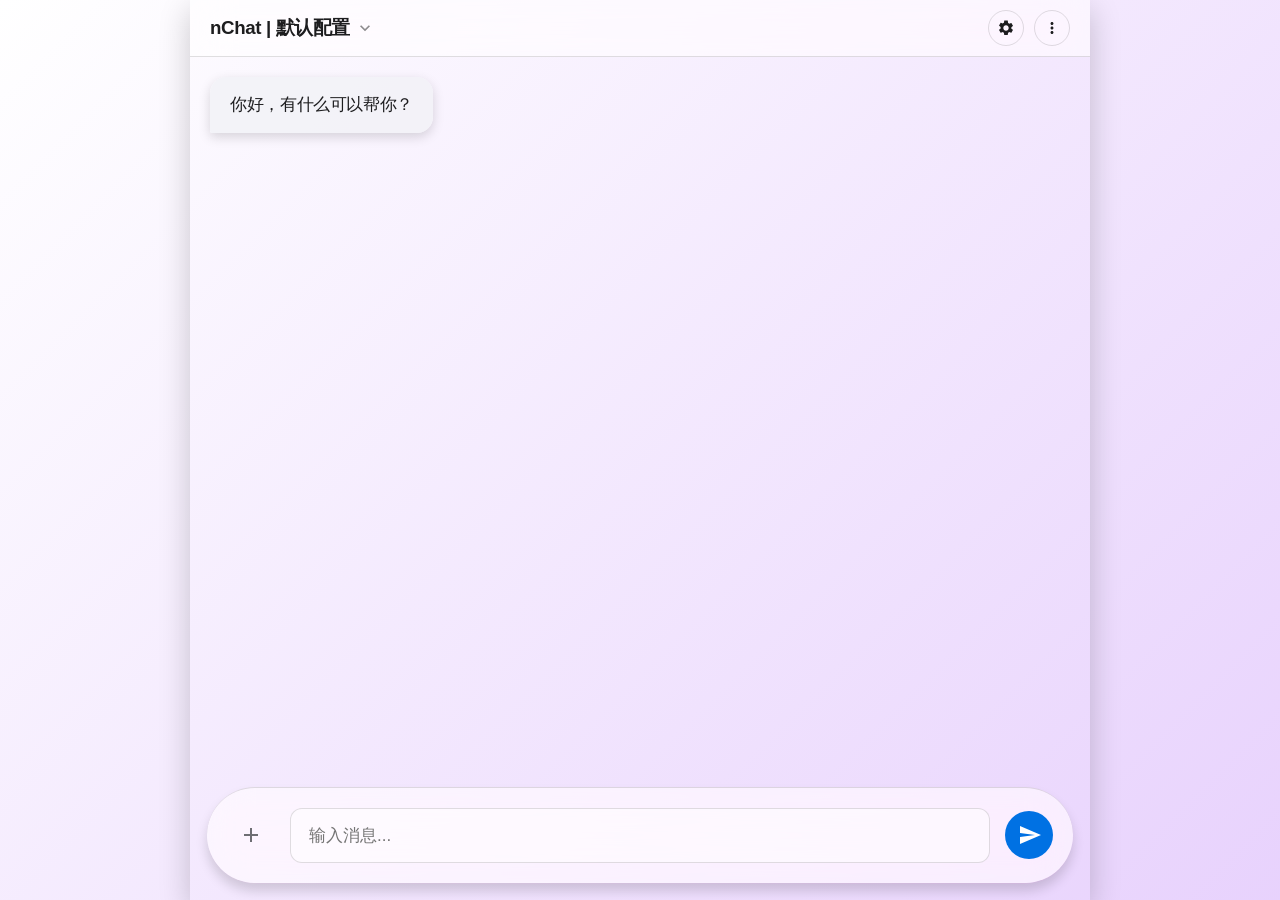
==== commit e25ff7ea: "refactor: separated js and css, removed lite version" ====
--- a/index.html
+++ b/index.html
@@ -1,2234 +1,165 @@
-<!DOCTYPE html>
-<html lang="zh-CN">
-
-<head>
-    <meta charset="UTF-8">
-    <meta name="viewport" content="width=device-width, initial-scale=1.0, maximum-scale=1.0, user-scalable=no">
-    <title>nChat</title>
-    <script src="js/marked.min.js"></script>
-    <script src="js/purify.min.js"></script>
-    <style>
-        :root {
-            /* Default (Dark Mode) Variables */
-            --text-color: #f5f5f7;
-            --text-secondary: #a0a0a0;
-            --primary-color: #0071e3;
-            --glass-backdrop-filter: blur(20px) saturate(180%);
-            --glass-border-color: rgba(80, 80, 80, 0.6);
-            --panel-bg-color: rgba(28, 28, 30, 0.6);
-            --msg-bg-user: rgba(0, 113, 227, 0.8);
-            --msg-bg-assistant: rgba(44, 44, 46, 0.7);
-            --input-bg-color: rgba(20, 20, 22, 0.5);
-            --dropdown-hover: rgba(255, 255, 255, 0.1);
-            --code-bg: rgba(0, 0, 0, 0.3);
-            --font-family: -apple-system, BlinkMacSystemFont, "Segoe UI", Roboto, "Helvetica Neue", Arial, sans-serif;
-            --border-radius-large: 16px;
-            --bg-gradient: linear-gradient(-45deg, #0d1b2a, #2a0d45, #1d3557, #000000);
-            --danger-color: #d93636;
-            --danger-color-hover: #e24e4e;
-        }
-
-        /* Light Mode Overrides */
-        html[data-theme="light"] {
-            --text-color: #1d1d1f;
-            --text-secondary: #6e6e73;
-            --glass-border-color: rgba(0, 0, 0, 0.12);
-            --panel-bg-color: rgba(255, 255, 255, 0.6);
-            --msg-bg-user: rgba(0, 113, 227, 1);
-            --msg-bg-assistant: rgba(242, 242, 247, 0.85);
-            --input-bg-color: rgba(255, 255, 255, 0.5);
-            --dropdown-hover: rgba(0, 0, 0, 0.05);
-            --code-bg: rgba(0, 0, 0, 0.06);
-            --bg-gradient: linear-gradient(-45deg, #e0c3fc, #8ec5fc, #e0c3fc, #ffffff);
-        }
-
-        /* Light mode specific text adjustments */
-        html[data-theme="light"] .message.user {
-            color: #ffffff;
-        }
-
-        html[data-theme="light"] .message-content pre {
-            border: 1px solid rgba(0, 0, 0, 0.1);
-        }
-
-        html[data-theme="light"] .settings-panel label {
-            color: var(--text-secondary);
-        }
-
-        html[data-theme="light"] .input-controls textarea {
-            background-color: rgba(255, 255, 255, 0.5);
-        }
-
-        @keyframes fadeIn {
-            from {
-                opacity: 0;
-                transform: translateY(-15px);
-            }
-
-            to {
-                opacity: 1;
-                transform: translateY(0);
-            }
-        }
-
-        @keyframes moveGradient {
-            0% {
-                background-position: 0% 50%;
-            }
-
-            50% {
-                background-position: 100% 50%;
-            }
-
-            100% {
-                background-position: 0% 50%;
-            }
-        }
-
-        html {
-            scroll-behavior: smooth;
-        }
-
-        html,
-        body {
-            height: 100%;
-            margin: 0;
-            padding: 0;
-            font-family: var(--font-family);
-            color: var(--text-color);
-            overflow: hidden;
-            transition: color 0.3s ease;
-        }
-
-        body {
-            font-size: 17px;
-            letter-spacing: -0.022em;
-            background: var(--bg-gradient);
-            background-size: 400% 400%;
-            animation: moveGradient 45s ease infinite;
-            transition: background 0.3s ease;
-        }
-
-        ::-webkit-scrollbar {
-            width: 8px;
-        }
-
-        ::-webkit-scrollbar-track {
-            background: rgba(0, 0, 0, 0.05);
-        }
-
-        ::-webkit-scrollbar-thumb {
-            background: rgba(128, 128, 128, 0.4);
-            border-radius: 4px;
-        }
-
-        ::-webkit-scrollbar-thumb:hover {
-            background: rgba(128, 128, 128, 0.6);
-        }
-
-        .app-container {
-            position: relative;
-            height: 100%;
-            max-width: 900px;
-            margin: 0 auto;
-            display: flex;
-            flex-direction: column;
-        }
-
-        .toolbar {
-            position: absolute;
-            top: 0;
-            left: 0;
-            right: 0;
-            z-index: 10;
-            padding: 10px 20px;
-            display: flex;
-            justify-content: space-between;
-            align-items: center;
-            border-bottom: 1px solid var(--glass-border-color);
-            background: var(--panel-bg-color);
-            -webkit-backdrop-filter: var(--glass-backdrop-filter);
-            backdrop-filter: var(--glass-backdrop-filter);
-            height: 36px;
-            transition: background-color 0.3s, border-color 0.3s;
-        }
-
-        .toolbar-title-wrapper {
-            max-width: 70%;
-            position: relative;
-            cursor: pointer;
-            padding: 5px 10px;
-            margin-left: -10px;
-            border-radius: 8px;
-            transition: background-color 0.2s;
-            display: flex;
-            align-items: center;
-            gap: 5px;
-        }
-        
-        .toolbar-title-wrapper:hover {
-            background-color: var(--dropdown-hover);
-        }
-
-        .toolbar h1 {
-            font-size: 1.1em;
-            margin: 0;
-            font-weight: 600;
-            white-space: nowrap;
-            overflow: hidden;
-            text-overflow: ellipsis;
-        }
-        
-        .toolbar-chevron {
-            width: 20px;
-            height: 20px;
-            opacity: 0.5;
-            transition: transform 0.2s;
-        }
-
-        .toolbar-actions {
-            display: flex;
-            gap: 10px;
-            align-items: center; 
-        }
-
-        .toolbar-actions button {
-            background: rgba(0, 0, 0, 0);
-            color: var(--text-color);
-            border: 1px solid var(--glass-border-color);
-            width: 36px;
-            height: 36px;
-            border-radius: 50%;
-            cursor: pointer;
-            display: flex;
-            align-items: center;
-            justify-content: center;
-            transition: background-color 0.2s, border-color 0.2s;
-            padding: 0;
-        }
-
-        .toolbar-actions button:hover {
-            background-color: var(--dropdown-hover);
-        }
-
-        .toolbar-actions button svg {
-            width: 18px;
-            height: 18px;
-            color: var(--text-color);
-            display: block; 
-        }
-
-        .dropdown-menu {
-            position: absolute;
-            background-color: var(--panel-bg-color);
-            -webkit-backdrop-filter: var(--glass-backdrop-filter);
-            backdrop-filter: var(--glass-backdrop-filter);
-            border: 1px solid var(--glass-border-color);
-            border-radius: 10px;
-            box-shadow: 0 4px 12px rgba(0, 0, 0, 0.15);
-            z-index: 100;
-            min-width: 150px;
-            overflow: hidden;
-            max-height: 400px;
-            overflow-y: auto;
-            opacity: 0;
-            visibility: hidden;
-            transform: translateY(-5px) scale(0.95); 
-            transform-origin: top center;
-            transition: 
-                opacity 0.2s ease, 
-                transform 0.2s cubic-bezier(0.25, 1, 0.5, 1), 
-                visibility 0.2s;
-        }
-
-        .dropdown-menu.show {
-            opacity: 1;
-            visibility: visible;
-            transform: translateY(0) scale(1);
-        }
-
-        .dropdown-menu a, .dropdown-menu div.dropdown-item {
-            color: var(--text-color);
-            padding: 12px 18px;
-            text-decoration: none;
-            display: block;
-            font-size: 0.9em;
-            transition: background-color 0.2s;
-            cursor: pointer;
-        }
-
-        .dropdown-menu a:hover, .dropdown-menu div.dropdown-item:hover {
-            background-color: var(--dropdown-hover);
-        }
-        
-        .dropdown-menu div.dropdown-item.active {
-            color: var(--primary-color);
-            font-weight: 500;
-        }
-
-        #main-menu {
-            top: 56px;
-            right: 20px;
-            text-align: center;
-        }
-
-        #config-dropdown-menu {
-            top: 56px;
-            left: 20px;
-            min-width: 220px;
-        }
-
-        .settings-panel {
-            position: absolute;
-            top: 56px;
-            left: 0;
-            right: 0;
-            z-index: 9;
-            background-color: var(--panel-bg-color);
-            -webkit-backdrop-filter: var(--glass-backdrop-filter);
-            backdrop-filter: var(--glass-backdrop-filter);
-            max-height: 0;
-            overflow: hidden;
-            opacity: 0;
-            transition: max-height 0.5s cubic-bezier(0.25, 1, 0.5, 1), opacity 0.5s;
-            display: flex;
-            flex-direction: column;
-        }
-
-        .settings-panel.open {
-            max-height: calc(100% - 160px);
-            opacity: 1;
-            border-bottom: 1px solid var(--glass-border-color);
-        }
-
-        .settings-header,
-        .settings-footer {
-            flex-shrink: 0;
-            padding: 20px;
-        }
-
-        .settings-header {
-            border-bottom: 1px solid var(--glass-border-color);
-        }
-
-        .settings-footer {
-            border-top: 1px solid var(--glass-border-color);
-        }
-
-        .settings-body {
-            flex-grow: 1;
-            overflow-y: auto;
-            padding: 0 20px;
-            display: flex;
-            flex-direction: column;
-            gap: 15px;
-        }
-
-        .settings-body> :first-child {
-            margin-top: 20px;
-        }
-
-        .settings-body> :last-child {
-            margin-bottom: 20px;
-        }
-
-        .settings-panel .input-group {
-            display: flex;
-            flex-direction: column;
-            gap: 5px;
-        }
-
-        .settings-panel .config-select-row {
-            display: flex;
-            gap: 10px;
-            align-items: flex-end;
-        }
-
-        .settings-panel select {
-            background-color: var(--input-bg-color);
-            color: var(--text-color);
-            border: 1px solid var(--glass-border-color);
-            border-radius: 8px;
-            padding: 10px 35px 10px 10px;
-            font-size: 0.9em;
-            outline: none;
-            flex-grow: 1;
-            cursor: pointer;
-            -webkit-appearance: none;
-            -moz-appearance: none;
-            appearance: none;
-            background-image: url("data:image/svg+xml,%3csvg xmlns='http://www.w3.org/2000/svg' viewBox='0 0 16 16' fill='%23888'%3e%3cpath d='M8 11.414l-4.707-4.707a1 1 0 0 1 1.414-1.414L8 8.586l3.293-3.293a1 1 0 0 1 1.414 1.414L8 11.414z'/%3e%3c/svg%3e");
-            background-repeat: no-repeat;
-            background-position: right 12px center;
-            background-size: 16px;
-            transition: border-color 0.2s, background-color 0.2s;
-        }
-
-        .settings-panel label {
-            font-size: 0.8em;
-            color: var(--text-secondary);
-        }
-
-        .settings-panel input,
-        .settings-panel textarea {
-            background-color: var(--input-bg-color);
-            color: var(--text-color);
-            border: 1px solid var(--glass-border-color);
-            border-radius: 8px;
-            padding: 10px;
-            font-size: 0.9em;
-            outline: none;
-            font-family: var(--font-family);
-            transition: box-shadow 0.2s, border-color 0.2s, background-color 0.2s;
-        }
-
-        .settings-panel textarea {
-            resize: none;
-            min-height: 60px;
-        }
-
-        .settings-panel input:hover,
-        .settings-panel textarea:hover,
-        .settings-panel select:hover {
-            border-color: rgba(120, 120, 120, 0.7);
-        }
-
-        .settings-panel input:focus,
-        .settings-panel textarea:focus,
-        .settings-panel select:focus {
-            border-color: var(--primary-color);
-            box-shadow: 0 0 0 3px rgba(0, 113, 227, 0.4);
-        }
-
-        .settings-panel .button-group {
-            display: flex;
-            gap: 10px;
-            justify-content: flex-end;
-            align-items: center;
-            flex-wrap: wrap;
-        }
-
-        /* Advanced Settings Styles */
-        .advanced-toggle-btn {
-            background: rgba(127, 127, 127, 0.1);
-            border: none;
-            color: var(--text-color);
-            font-size: 0.9em;
-            cursor: pointer;
-            padding: 8px 12px;
-            display: flex;
-            align-items: center;
-            gap: 5px;
-            width: 100%;
-            border-radius: 8px;
-            justify-content: space-between;
-            transition: background-color 0.2s;
-        }
-
-        .advanced-toggle-btn:hover {
-            text-decoration: none;
-            background-color: rgba(127, 127, 127, 0.2);
-        }
-
-        .advanced-toggle-btn::after {
-            content: '';
-            background-image: url("data:image/svg+xml,%3csvg xmlns='http://www.w3.org/2000/svg' viewBox='0 0 16 16' fill='%230071e3'%3e%3cpath d='M8 11.414l-4.707-4.707a1 1 0 0 1 1.414-1.414L8 8.586l3.293-3.293a1 1 0 0 1 1.414 1.414L8 11.414z'/%3e%3c/svg%3e");
-            background-repeat: no-repeat;
-            background-position: center;
-            background-size: 16px;
-            width: 16px;
-            height: 16px;
-            display: inline-block;
-            transition: transform 0.3s;
-        }
-
-        .advanced-toggle-btn.expanded::after {
-            transform: rotate(180deg);
-        }
-
-        .advanced-settings-container {
-            max-height: 0;
-            overflow: hidden;
-            transition: max-height 0.4s cubic-bezier(0.25, 1, 0.5, 1), opacity 0.4s, margin 0.4s;
-            opacity: 0;
-            border-radius: 8px;
-            margin-top: 0;
-            padding: 5px;
-        }
-
-        .advanced-settings-container.show {
-            max-height: 300px;
-            overflow: visible;
-            opacity: 1;
-        }
-
-        /* Slider Styling */
-        .slider-row {
-            display: flex;
-            align-items: center;
-            gap: 15px;
-            margin-bottom: 10px;
-        }
-
-        .slider-row:last-child {
-            margin-bottom: 0;
-        }
-
-        .slider-row label {
-            width: 90px;
-            flex-shrink: 0;
-        }
-
-        .slider-row input[type="range"] {
-            -webkit-appearance: none;
-            appearance: none;
-            flex-grow: 1;
-            background: transparent;
-            cursor: pointer;
-            height: 20px;
-            padding: 0;
-            margin: 0;
-            border: none;
-        }
-
-        .slider-row input[type="range"]::-webkit-slider-runnable-track {
-            width: 100%;
-            height: 4px;
-            background: rgba(127, 127, 127, 0.3);
-            border-radius: 2px;
-            border: none;
-        }
-
-        .slider-row input[type="range"]::-moz-range-track {
-            width: 100%;
-            height: 4px;
-            background: rgba(127, 127, 127, 0.3);
-            border-radius: 2px;
-            border: none;
-        }
-
-        .slider-row input[type="range"]::-webkit-slider-thumb {
-            -webkit-appearance: none;
-            height: 18px;
-            width: 18px;
-            border-radius: 50%;
-            background: var(--primary-color);
-            margin-top: -7px;
-            box-shadow: 0 2px 5px rgba(0, 0, 0, 0.2);
-            transition: transform 0.1s ease, background-color 0.2s;
-        }
-
-        .slider-row input[type="range"]::-moz-range-thumb {
-            border: none;
-            height: 18px;
-            width: 18px;
-            border-radius: 50%;
-            background: var(--primary-color);
-            box-shadow: 0 2px 5px rgba(0, 0, 0, 0.2);
-            transition: transform 0.1s ease, background-color 0.2s;
-        }
-
-        .slider-row input[type="range"]:hover::-webkit-slider-thumb {
-            transform: scale(1.1);
-            background: #0077ed;
-        }
-
-        .slider-row input[type="range"]:active::-webkit-slider-thumb {
-            transform: scale(1.2);
-            background: #0062c4;
-        }
-
-        .slider-row input[type="range"]:focus {
-            outline: none;
-        }
-
-        .slider-row input[type="number"] {
-            width: 45px;
-            padding: 5px;
-            margin: 2px;
-            text-align: center;
-            appearance: textfield;
-        }
-
-        .slider-row input[type="number"]::-webkit-outer-spin-button,
-        .slider-row input[type="number"]::-webkit-inner-spin-button {
-            -webkit-appearance: none;
-            margin: 0;
-        }
-
-        .btn {
-            border: none;
-            border-radius: 8px;
-            padding: 10px 18px;
-            font-size: 0.9em;
-            font-weight: 500;
-            cursor: pointer;
-            transition: all 0.2s;
-            white-space: nowrap;
-        }
-
-        .btn-sm {
-            padding: 10px;
-            min-width: 40px;
-            display: flex;
-            align-items: center;
-            justify-content: center;
-        }
-
-        .btn-primary {
-            background-color: var(--primary-color);
-            color: white;
-        }
-
-        .btn-primary:hover {
-            background-color: #0077ed;
-        }
-
-        .btn-secondary {
-            background-color: rgba(127, 127, 127, 0.2);
-            color: var(--text-color);
-        }
-
-        .btn-secondary:hover {
-            background-color: rgba(127, 127, 127, 0.3);
-        }
-
-        .btn-destructive {
-            background-color: var(--danger-color);
-            color: white;
-        }
-
-        .btn-destructive:hover {
-            background-color: #e24e4e;
-        }
-
-        #clear-chat-btn:hover {
-            background-color: #e8554e;
-            color: white;
-        }
-
-        #save-status {
-            font-size: 0.8em;
-            color: #30d158;
-            opacity: 0;
-            transition: opacity 0.5s;
-            margin-right: auto;
-        }
-
-        .chat-container {
-            height: 100%;
-            box-sizing: border-box;
-            overflow-y: auto;
-            padding: 77px 20px 20px 20px;
-            display: flex;
-            flex-direction: column;
-            gap: 18px;
-            transition: padding-bottom 0.2s ease-out;
-            flex-grow: 1;
-            box-shadow: 0 10px 30px rgba(0, 0, 0, 0.2)
-        }
-
-        .message {
-            max-width: 80%;
-            padding: 15px 20px;
-            line-height: 1.5;
-            word-wrap: break-word;
-            position: relative;
-            animation: fadeIn 0.5s cubic-bezier(0.25, 1, 0.5, 1);
-            transition: background-color 0.3s;
-            box-shadow: 0 4px 12px rgba(0, 0, 0, 0.15);
-        }
-
-        .message-content {
-            min-height: 1.5em;
-        }
-
-        .message.user {
-            background-color: var(--msg-bg-user);
-            align-self: flex-end;
-            border-radius: var(--border-radius-large) var(--border-radius-large) 2px var(--border-radius-large);
-        }
-
-        .message.assistant {
-            background-color: var(--msg-bg-assistant);
-            align-self: flex-start;
-            border-radius: var(--border-radius-large) var(--border-radius-large) var(--border-radius-large) 2px;
-        }
-
-        .message.error {
-            background-color: #5a1d1d;
-            align-self: flex-start;
-            border-radius: var(--border-radius-large);
-            color: #fff;
-        }
-
-        .message-content details {
-            margin-bottom: 10px;
-            padding-bottom: 10px;
-        }
-
-        .message-content summary {
-            cursor: pointer;
-            font-weight: 500;
-            color: var(--text-secondary);
-            list-style: none;
-        }
-
-        .message-content summary::-webkit-details-marker {
-            display: none;
-        }
-
-        .message-content summary::before {
-            content: '▶';
-            display: inline-block;
-            margin-right: 8px;
-            font-size: 0.8em;
-            transition: transform 0.2s;
-        }
-
-        .message-content details[open]>summary::before {
-            transform: rotate(90deg);
-        }
-
-        .message-content .reasoning-wrapper {
-            max-height: 0;
-            opacity: 0;
-            overflow: hidden;
-            margin-top: 0;
-            padding: 0 15px;
-            background-color: var(--code-bg);
-            border-radius: 10px;
-            transition: max-height 0.5s cubic-bezier(0.25, 1, 0.5, 1),
-                opacity 0.5s cubic-bezier(0.25, 1, 0.5, 1),
-                margin-top 0.5s cubic-bezier(0.25, 1, 0.5, 1),
-                padding 0.5s cubic-bezier(0.25, 1, 0.5, 1);
-        }
-
-        .message-content details[open]>.reasoning-wrapper {
-            max-height: 250px;
-            opacity: 1;
-            margin-top: 10px;
-            padding: 12px 15px;
-            overflow-y: auto;
-        }
-
-        .message-content .reasoning-content {
-            font-size: 0.9em;
-            color: var(--text-secondary);
-        }
-
-        .message-content p {
-            margin-top: 0;
-            margin-bottom: 1em;
-        }
-
-        .message-content p:last-child {
-            margin-bottom: 0;
-        }
-
-        .message-content pre {
-            background-color: var(--code-bg);
-            padding: 12px;
-            border-radius: 10px;
-            overflow-x: auto;
-            font-size: 0.9em;
-            margin: 1em 0;
-        }
-
-        .message-content code {
-            font-family: "SF Mono", "Menlo", "Courier New", monospace;
-        }
-
-        .message-content :not(pre)>code {
-            background-color: var(--code-bg);
-            padding: 2px 5px;
-            border-radius: 4px;
-            font-size: 0.9em;
-        }
-
-        .message-content strong {
-            font-weight: 600;
-        }
-
-        .message-content em {
-            font-style: italic;
-        }
-
-        .message-content s {
-            text-decoration: line-through;
-        }
-
-        .message-content blockquote {
-            border-left: 3px solid var(--primary-color);
-            padding-left: 15px;
-            margin: 1em 0;
-            color: var(--text-secondary);
-        }
-
-        .message-content ul,
-        .message-content ol {
-            padding-left: 25px;
-            margin: 1em 0;
-        }
-
-        .message-content a {
-            color: var(--primary-color);
-            text-decoration: none;
-        }
-
-        .message-content a:hover {
-            text-decoration: underline;
-        }
-
-        .message-content table {
-            border-collapse: collapse;
-            width: 100%;
-            margin: 15px 0;
-        }
-
-        .message-content th,
-        .message-content td {
-            border: 1px solid var(--glass-border-color);
-            padding: 8px 12px;
-            text-align: left;
-        }
-
-        .message-content th {
-            background-color: rgba(127, 127, 127, 0.1);
-        }
-
-        .message-content h1,
-        .message-content h2,
-        .message-content h3,
-        .message-content h4,
-        .message-content h5,
-        .message-content h6 {
-            margin-top: 1.2em;
-            margin-bottom: 0.6em;
-            font-weight: 600;
-        }
-
-        .message-content hr {
-            border: none;
-            border-top: 1px solid var(--glass-border-color);
-            margin: 1.5em 0;
-        }
-
-        .typing-indicator {
-            align-self: flex-start;
-            display: flex;
-            align-items: center;
-            padding: 15px 0;
-            animation: fadeIn 0.5s;
-        }
-
-        .typing-indicator span {
-            height: 9px;
-            width: 9px;
-            margin: 0 3px;
-            background-color: #7c7c7c;
-            border-radius: 50%;
-            display: inline-block;
-            animation: bounce 1.4s infinite ease-in-out both;
-        }
-
-        .typing-indicator span:nth-child(1) {
-            animation-delay: -0.32s;
-        }
-
-        .typing-indicator span:nth-child(2) {
-            animation-delay: -0.16s;
-        }
-
-        @keyframes bounce {
-
-            0%,
-            80%,
-            100% {
-                transform: scale(0);
-            }
-
-            40% {
-                transform: scale(1.0);
-            }
-        }
-
-        .message-footer {
-            display: flex;
-            justify-content: flex-end;
-            gap: 8px;
-            margin-top: 12px;
-            padding-top: 8px;
-            border-top: 1px solid rgba(255, 255, 255, 0.1);
-        }
-
-        html[data-theme="light"] .message-footer {
-            border-top: 1px solid rgba(0, 0, 0, 0.08);
-        }
-
-        .footer-btn {
-            background: transparent;
-            border: none;
-            color: var(--text-secondary);
-            width: 28px;
-            height: 28px;
-            border-radius: 50%;
-            cursor: pointer;
-            display: flex;
-            align-items: center;
-            justify-content: center;
-            transition: all 0.2s;
-        }
-
-        html[data-theme="light"] .message.user .footer-btn {
-            color: rgba(255, 255, 255, 0.7);
-        }
-
-        html[data-theme="light"] .message.user .message-footer {
-            border-top-color: rgba(255, 255, 255, 0.2);
-        }
-
-        .footer-btn:hover {
-            background: rgba(127, 127, 127, 0.15);
-            color: var(--text-color);
-        }
-
-        /* Delete button specific hover effect */
-        .footer-btn.delete-btn:hover {
-            color: var(--danger-color) !important;
-            background: rgba(217, 54, 54, 0.15) !important;
-        }
-        
-        /* Light mode user message overrides for hover */
-        html[data-theme="light"] .message.user .footer-btn:hover {
-            background: rgba(255, 255, 255, 0.2);
-            color: white;
-        }
-        
-        html[data-theme="light"] .message.user .footer-btn.delete-btn:hover {
-             color: #ffcccc !important; /* Lighter red for visibility on blue background */
-             background: rgba(255, 0, 0, 0.2) !important;
-        }
-
-        .footer-btn svg {
-            width: 16px;
-            height: 16px;
-            fill: currentColor;
-        }
-
-        .footer-btn:disabled {
-            opacity: 0.3;
-            cursor: not-allowed;
-            pointer-events: none;
-        }
-
-        .input-area-container {
-            position: absolute;
-            bottom: 0;
-            left: 0;
-            right: 0;
-            z-index: 10;
-            padding: 20px;
-            border-top: 1px solid var(--glass-border-color);
-            background-color: var(--panel-bg-color);
-            -webkit-backdrop-filter: var(--glass-backdrop-filter);
-            backdrop-filter: var(--glass-backdrop-filter);
-            transition: background-color 0.3s, border-color 0.3s;
-        }
-
-        #image-preview-container {
-            display: flex;
-            gap: 10px;
-            margin-bottom: 10px;
-            flex-wrap: wrap;
-        }
-
-        .image-preview-item {
-            position: relative;
-        }
-
-        .image-preview-item img {
-            width: 70px;
-            height: 70px;
-            border-radius: 8px;
-            object-fit: cover;
-            cursor: pointer;
-        }
-
-        .remove-image-btn {
-            position: absolute;
-            top: -5px;
-            right: -5px;
-            width: 20px;
-            height: 20px;
-            background: rgba(0, 0, 0, 0.7);
-            color: white;
-            border: none;
-            border-radius: 50%;
-            display: flex;
-            align-items: center;
-            justify-content: center;
-            cursor: pointer;
-            font-size: 12px;
-            line-height: 20px;
-        }
-
-        .input-controls {
-            display: flex;
-            gap: 15px;
-            align-items: center;
-        }
-
-        .input-controls textarea {
-            flex-grow: 1;
-            min-width: 0;
-            background-color: var(--input-bg-color);
-            color: var(--text-color);
-            border: 1px solid var(--glass-border-color);
-            border-radius: var(--border-radius-large);
-            padding: 14px 18px;
-            font-size: 1em;
-            resize: none;
-            outline: none;
-            max-height: 200px;
-            font-family: var(--font-family);
-            line-height: 1.5;
-            transition: all 0.2s;
-        }
-
-        .input-controls textarea:hover {
-            border-color: rgba(120, 120, 120, 0.7);
-        }
-
-        .input-controls textarea:focus {
-            border-color: var(--primary-color);
-            box-shadow: 0 0 0 3px rgba(0, 113, 227, 0.4);
-        }
-
-        .icon-btn {
-            background-color: transparent;
-            color: var(--text-secondary);
-            border: none;
-            border-radius: 50%;
-            width: 48px;
-            height: 48px;
-            cursor: pointer;
-            display: flex;
-            align-items: center;
-            justify-content: center;
-            flex-shrink: 0;
-            transition: color 0.2s, background-color 0.2s, transform 0.2s cubic-bezier(0.25, 1, 0.5, 1);
-        }
-
-        .icon-btn:hover {
-            color: var(--text-color);
-            background-color: var(--dropdown-hover);
-        }
-
-        .icon-btn svg {
-            width: 24px;
-            height: 24px;
-        }
-
-        #send-btn {
-            background-color: var(--primary-color);
-            color: white;
-            transition: background-color 0.3s ease, transform 0.2s cubic-bezier(0.25, 1, 0.5, 1);
-            border-radius: 50%; 
-            width: 48px;
-            height: 48px;;
-        }
-
-        #send-btn svg {
-            width: 24px;
-            height: 24px;
-            transition: transform 0.2s cubic-bezier(0.25, 1, 0.5, 1), opacity 0.2s;
-        }
-        
-        #send-btn .send-icon {
-            margin-left: 2px; 
-        }
-
-        #send-btn:hover:not(:disabled) {
-            background-color: rgba(20, 140, 255, 0.8);
-        }
-
-        #send-btn:active:not(:disabled) {
-            background-color: var(--msg-bg-user);
-        }
-        
-        #send-btn.stop-mode {
-            background-color: var(--danger-color); 
-        }
-        
-        #send-btn.stop-mode:hover {
-             background-color: var(--danger-color-hover);
-        }
-
-        #send-btn:disabled {
-            background-color: #555;
-            cursor: not-allowed;
-            transform: scale(1);
-            opacity: 0.6;
-        }
-
-        .message-images {
-            display: flex;
-            flex-wrap: wrap;
-            gap: 8px;
-            margin-top: 10px;
-        }
-
-        .message-images img {
-            width: 80px;
-            height: 80px;
-            border-radius: 12px;
-            object-fit: cover;
-            cursor: pointer;
-            transition: transform 0.2s ease;
-        }
-
-        .message-images img:hover {
-            transform: scale(1.05);
-        }
-
-        .lightbox {
-            display: none;
-            position: fixed;
-            z-index: 1000;
-            left: 0;
-            top: 0;
-            width: 100%;
-            height: 100%;
-            background-color: rgba(0, 0, 0, 0.85);
-            backdrop-filter: blur(10px);
-            -webkit-backdrop-filter: blur(10px);
-            justify-content: center;
-            align-items: center;
-        }
-
-        .lightbox-content {
-            max-width: 90%;
-            max-height: 90%;
-            animation: fadeIn 0.3s;
-        }
-
-        .lightbox-close {
-            position: absolute;
-            top: 20px;
-            right: 35px;
-            color: #f1f1f1;
-            font-size: 40px;
-            font-weight: bold;
-            transition: 0.3s;
-            cursor: pointer;
-        }
-
-        .lightbox-close:hover {
-            color: #bbb;
-        }
-
-        .modal-overlay {
-            position: fixed;
-            top: 0;
-            left: 0;
-            width: 100%;
-            height: 100%;
-            background-color: rgba(0, 0, 0, 0.4);
-            -webkit-backdrop-filter: blur(10px) saturate(180%);
-            backdrop-filter: blur(10px) saturate(180%);
-            display: flex;
-            justify-content: center;
-            align-items: center;
-            z-index: 2000;
-            opacity: 0;
-            pointer-events: none;
-            transition: opacity 0.3s cubic-bezier(0.25, 1, 0.5, 1);
-        }
-
-        .modal-overlay.show {
-            opacity: 1;
-            pointer-events: auto;
-        }
-
-        .modal-content {
-            background: var(--panel-bg-color);
-            -webkit-backdrop-filter: var(--glass-backdrop-filter);
-            backdrop-filter: var(--glass-backdrop-filter);
-            padding: 24px 30px;
-            border-radius: var(--border-radius-large);
-            border: 1px solid var(--glass-border-color);
-            box-shadow: 0 10px 30px rgba(0, 0, 0, 0.2);
-            width: 90%;
-            max-width: 400px;
-            text-align: center;
-            transform: scale(0.95);
-            transition: transform 0.3s cubic-bezier(0.25, 1, 0.5, 1);
-        }
-
-        .modal-overlay.show .modal-content {
-            transform: scale(1);
-        }
-
-        .modal-content h2 {
-            margin-top: 0;
-            margin-bottom: 12px;
-            font-size: 1.1em;
-            font-weight: 600;
-            color: var(--text-color);
-        }
-
-        .modal-content p {
-            margin-bottom: 24px;
-            color: var(--text-secondary);
-            line-height: 1.5;
-        }
-
-        .modal-buttons {
-            display: flex;
-            gap: 12px;
-            justify-content: center;
-        }
-
-        .modal-buttons button {
-            flex-grow: 1;
-        }
-
-        #edit-modal-content {
-            max-width: 600px;
-            text-align: left;
-            display: flex;
-            flex-direction: column;
-            max-height: 80vh;
-        }
-
-        #edit-modal-content h2 {
-            text-align: center;
-        }
-
-        #edit-modal-textarea {
-            width: 100%;
-            box-sizing: border-box;
-            min-height: 150px;
-            margin-bottom: 20px;
-            background-color: var(--input-bg-color);
-            color: var(--text-color);
-            border: 1px solid var(--glass-border-color);
-            border-radius: 8px;
-            padding: 10px;
-            font-size: 0.9em;
-            resize: vertical;
-            outline: none;
-            font-family: var(--font-family);
-            line-height: 1.5;
-            flex-grow: 1;
-            overflow-y: auto;
-        }
-
-        #edit-modal-textarea:focus {
-            border-color: var(--primary-color);
-            box-shadow: 0 0 0 3px rgba(0, 113, 227, 0.4);
-        }
-
-        @media (max-width: 768px) {
-            body {
-                font-size: 16px;
-            }
-
-            .app-container {
-                max-width: 100%;
-            }
-
-            .toolbar {
-                padding: 10px 15px;
-            }
-
-            .toolbar h1 {
-                font-size: 1.1em;
-            }
-
-            .dropdown-menu {
-                right: 15px;
-            }
-            
-            #config-dropdown-menu {
-                left: 15px;
-            }
-
-            .settings-header,
-            .settings-footer,
-            .settings-body {
-                padding-left: 15px;
-                padding-right: 15px;
-            }
-
-            .chat-container {
-                padding: 77px 15px 20px 15px;
-                gap: 15px;
-            }
-
-            .message {
-                padding: 12px 16px;
-                max-width: 85%;
-            }
-
-            .input-area-container {
-                padding: 10px 15px;
-            }
-
-            .input-controls {
-                gap: 10px;
-            }
-
-            .input-controls textarea {
-                padding: 12px 16px;
-            }
-
-            .icon-btn {
-                width: 44px;
-                height: 44px;
-            }
-
-            .icon-btn svg {
-                width: 22px;
-                height: 22px;
-            }
-
-            #send-btn {
-                 width: 44px;
-                 height: 44px;
-            }
-
-            #send-btn svg {
-                width: 20px;
-                height: 20px;
-            }
-
-            .modal-content {
-                width: calc(100% - 30px);
-                padding: 20px;
-            }
-        }
-    </style>
-</head>
-
-<body>
-    <div class="app-container">
-        <div class="toolbar">
-            <div class="toolbar-title-wrapper" id="title-wrapper">
-                <h1 id="app-title">nChat</h1>
-                <svg class="toolbar-chevron" viewBox="0 0 24 24" fill="currentColor">
-                    <path d="M7.41 8.59L12 13.17l4.59-4.58L18 10l-6 6-6-6 1.41-1.41z"/>
-                </svg>
-            </div>
-            <div class="toolbar-actions">
-                <button id="toggle-settings-btn" title="设置">
-                    <svg xmlns="http://www.w3.org/2000/svg" viewBox="0 0 24 24" fill="currentColor">
-                        <path
-                            d="M19.14,12.94c0.04-0.3,0.06-0.61,0.06-0.94c0-0.32-0.02-0.64-0.07-0.94l2.03-1.58c0.18-0.14,0.23-0.41,0.12-0.61 l-1.92-3.32c-0.12-0.22-0.37-0.29-0.59-0.22l-2.39,0.96c-0.5-0.38-1.03-0.7-1.62-0.94L14.4,2.25C14.38,2.01,14.17,2,13.92,2h-3.84 c-0.25,0-0.46,0.19-0.48,0.43l-0.35,2.57c-0.6,0.25-1.17,0.59-1.62,0.94l-2.39-0.96c-0.22-0.08-0.47,0-0.59,0.22L2.73,8.55 c-0.11,0.2-0.06,0.47,0.12,0.61l2.03,1.58C4.82,11.06,4.8,11.38,4.8,11.7c0,0.32,0.02,0.64,0.07,0.94l-2.03,1.58 c-0.18,0.14-0.23,0.41-0.12,0.61l1.92,3.32c0.12,0.22,0.37,0.29,0.59,0.22l2.39-0.96c0.5,0.38,1.03,0.7,1.62,0.94l0.35,2.57 c0.02,0.24,0.23,0.43,0.48,0.43h3.84c0.25,0,0.46-0.19,0.48-0.43l0.35-2.57c0.6-0.25,1.17-0.59,1.62-0.94l2.39,0.96 c0.22,0.08,0.47,0,0.59-0.22l1.92-3.32c0.11-0.2,0.06-0.47-0.12-0.61L19.14,12.94z M12,15.6c-1.98,0-3.6-1.62-3.6-3.6 s1.62-3.6,3.6-3.6s3.6,1.62,3.6,3.6S13.98,15.6,12,15.6z">
-                        </path>
-                    </svg>
-                </button>
-                <button id="menu-btn" title="菜单">
-                    <svg xmlns="http://www.w3.org/2000/svg" width="24" height="24" viewBox="0 0 24 24"
-                        fill="currentColor">
-                        <path
-                            d="M12 8c1.1 0 2-.9 2-2s-.9-2-2-2-2 .9-2 2 .9 2 2 2zm0 2c-1.1 0-2 .9-2 2s.9 2 2 2 2-.9 2-2-.9-2-2-2zm0 6c-1.1 0-2 .9-2 2s.9 2 2 2 2-.9 2-2-.9-2-2-2z">
-                        </path>
-                    </svg>
-                </button>
-            </div>
-        </div>
-        <div id="main-menu" class="dropdown-menu">
-            <a href="#" id="theme-toggle-btn">切换深色/浅色模式</a>
-            <a href="#" id="export-conversation-btn">导出对话</a>
-            <a href="#" id="clear-chat-btn">清除对话</a>
-        </div>
-        <div id="config-dropdown-menu" class="dropdown-menu">
-            <!-- 动态生成配置列表 -->
-        </div>
-        <div class="settings-panel" id="settings-panel">
-            <div class="settings-header">
-                <div class="input-group">
-                    <label for="config-select">配置选择</label>
-                    <div class="config-select-row">
-                        <select id="config-select"></select>
-                        <button id="add-config-btn" class="btn btn-secondary btn-sm" title="新建配置">
-                            <svg viewBox="0 0 24 24" width="20" height="20" fill="currentColor">
-                                <path d="M19 13h-6v6h-2v-6H5v-2h6V5h2v6h6v2z" />
-                            </svg>
-                        </button>
-                        <button id="delete-config-btn" class="btn btn-destructive btn-sm" title="删除配置">
-                            <svg viewBox="0 0 24 24" width="20" height="20" fill="currentColor">
-                                <path
-                                    d="M6 19c0 1.1.9 2 2 2h8c1.1 0 2-.9 2-2V7H6v12zM19 4h-3.5l-1-1h-5l-1 1H5v2h14V4z" />
-                            </svg>
-                        </button>
-                    </div>
-                </div>
-            </div>
-            <div class="settings-body">
-                <div class="input-group">
-                    <label for="config-name">配置名称</label>
-                    <input type="text" id="config-name" placeholder="例如: GPT-4o 编程助手">
-                </div>
-                <hr style="border:0; border-top:1px solid var(--glass-border-color); width:100%; margin: 5px 0;">
-                <div class="input-group">
-                    <label for="system-prompt">系统提示词 (System Prompt)</label>
-                    <textarea id="system-prompt" rows="3" placeholder="例如: 你是一个专业的全栈工程师，请用中文回答。"></textarea>
-                </div>
-                <div class="input-group"><label for="api-url">API URL (Base URL)</label><input type="text" id="api-url" placeholder="例如: https://api.openai.com/v1"></div>
-                <div class="input-group"><label for="api-key">API Key</label><input type="password" id="api-key"></div>
-                <div class="input-group"><label for="model-id">Model ID</label><input type="text" id="model-id"
-                        placeholder="例如: gpt-4-vision-preview"></div>
-                <!-- Advanced Settings Section -->
-                <button id="advanced-toggle-btn" class="advanced-toggle-btn">高级参数设置</button>
-                <div id="advanced-settings-container" class="advanced-settings-container">
-                    <div class="input-group">
-                        <div class="slider-row">
-                            <label for="temp-slider">Temp</label>
-                            <input type="range" id="temp-slider" min="0" max="2" step="0.1" value="1">
-                            <input type="number" id="temp-input" min="0" max="2" step="0.1" value="1">
-                        </div>
-                    </div>
-                    <div class="input-group">
-                        <div class="slider-row">
-                            <label for="topp-slider">Top P</label>
-                            <input type="range" id="topp-slider" min="0" max="2" step="0.05" value="0.95">
-                            <input type="number" id="topp-input" min="0" max="2" step="0.05" value="0.95">
-                        </div>
-                    </div>
-                </div>
-            </div>
-            <div class="settings-footer">
-                <div class="button-group">
-                    <span id="save-status">已保存</span>
-                    <input type="file" id="import-settings-input" hidden accept=".json">
-                    <button id="import-settings-btn" class="btn btn-secondary">导入配置</button>
-                    <button id="export-settings-btn" class="btn btn-secondary">导出配置</button>
-                    <button id="save-settings-btn" class="btn btn-primary">保存配置</button>
-                </div>
-            </div>
-        </div>
-        <div class="chat-container" id="chat-container"></div>
-        <div class="input-area-container" id="input-area-container">
-            <div id="image-preview-container"></div>
-            <div class="input-controls">
-                <input type="file" id="image-input" hidden multiple accept="image/*">
-                <button id="upload-btn" class="icon-btn" title="上传图片">
-                    <svg viewBox="0 0 24 24" fill="currentColor">
-                        <path d="M19 13h-6v6h-2v-6H5v-2h6V5h2v6h6v2z" />
-                    </svg>
-                </button>
-                <textarea id="user-input" placeholder="输入消息..." rows="1"></textarea>
-                <button id="send-btn" class="icon-btn" title="发送">
-                    <!-- 默认发送图标 -->
-                    <svg class="send-icon" viewBox="0 0 24 24" fill="currentColor">
-                        <path d="M2.01 21L23 12 2.01 3 2 10l15 2-15 2z"></path>
-                    </svg>
-                    <!-- 停止图标 (隐藏) -->
-                    <svg class="stop-icon" viewBox="0 0 24 24" fill="currentColor" style="display:none;">
-                        <path d="M6 6h12v12H6z"></path>
-                    </svg>
-                </button>
-            </div>
-        </div>
-    </div>
-    <div id="image-lightbox" class="lightbox">
-        <span id="lightbox-close" class="lightbox-close">&times;</span>
-        <img class="lightbox-content" id="lightbox-img">
-    </div>
-    <div id="custom-prompt-overlay" class="modal-overlay">
-        <div class="modal-content">
-            <h2 id="custom-prompt-title"></h2>
-            <p id="custom-prompt-message"></p>
-            <div class="modal-buttons">
-                <button id="custom-prompt-cancel" class="btn btn-secondary">取消</button>
-                <button id="custom-prompt-confirm" class="btn btn-primary">确认</button>
-            </div>
-        </div>
-    </div>
-    <div id="edit-modal-overlay" class="modal-overlay">
-        <div id="edit-modal-content" class="modal-content">
-            <h2>编辑消息</h2>
-            <textarea id="edit-modal-textarea" rows="5"></textarea>
-            <div class="modal-buttons">
-                <button id="edit-modal-cancel" class="btn btn-secondary">取消</button>
-                <button id="edit-modal-save" class="btn btn-primary">保存</button>
-            </div>
-        </div>
-    </div>
-    <script>
-        document.addEventListener('DOMContentLoaded', () => {
-            const getEl = id => document.getElementById(id);
-            const appTitle = getEl('app-title');
-            const titleWrapper = getEl('title-wrapper');
-            const settingsPanel = getEl('settings-panel'), toggleSettingsBtn = getEl('toggle-settings-btn');
-            // Settings Inputs
-            const configSelect = getEl('config-select');
-            const addConfigBtn = getEl('add-config-btn');
-            const delConfigBtn = getEl('delete-config-btn');
-            const configNameInput = getEl('config-name');
-            const systemPromptInput = getEl('system-prompt'), apiUrlInput = getEl('api-url'), apiKeyInput = getEl('api-key'), modelIdInput = getEl('model-id');
-            const saveSettingsBtn = getEl('save-settings-btn'), saveStatus = getEl('save-status');
-            // Advanced Settings Inputs
-            const advancedToggleBtn = getEl('advanced-toggle-btn');
-            const advancedSettingsContainer = getEl('advanced-settings-container');
-            const tempSlider = getEl('temp-slider'), tempInput = getEl('temp-input');
-            const toppSlider = getEl('topp-slider'), toppInput = getEl('topp-input');
-            const clearChatBtn = getEl('clear-chat-btn'), chatContainer = getEl('chat-container');
-            const userInput = getEl('user-input'), sendBtn = getEl('send-btn');
-            const uploadBtn = getEl('upload-btn'), imageInput = getEl('image-input'), imagePreviewContainer = getEl('image-preview-container');
-            const imageLightbox = getEl('image-lightbox'), lightboxImg = getEl('lightbox-img'), lightboxClose = getEl('lightbox-close');
-            const menuBtn = getEl('menu-btn');
-            const dropdownMenu = getEl('main-menu');
-            const configDropdownMenu = getEl('config-dropdown-menu');
-            const exportSettingsBtn = getEl('export-settings-btn');
-            const exportConversationBtn = getEl('export-conversation-btn');
-            const importSettingsBtn = getEl('import-settings-btn');
-            const importSettingsInput = getEl('import-settings-input');
-            const customPromptOverlay = getEl('custom-prompt-overlay');
-            const customPromptTitle = getEl('custom-prompt-title');
-            const customPromptMessage = getEl('custom-prompt-message');
-            const customPromptConfirm = getEl('custom-prompt-confirm');
-            const customPromptCancel = getEl('custom-prompt-cancel');
-            const editModalOverlay = getEl('edit-modal-overlay');
-            const editModalTextarea = getEl('edit-modal-textarea');
-            const editModalSave = getEl('edit-modal-save');
-            const editModalCancel = getEl('edit-modal-cancel');
-            const inputAreaContainer = getEl('input-area-container');
-            const themeToggleBtn = getEl('theme-toggle-btn');
-
-            let conversationHistory = [];
-            let configList = [];
-            let currentConfigId = null;
-            let currentSettings = {};
-            let stagedImages = [];
-            let isAssistantResponding = false;
-            let currentEditingMessageId = null;
-            let abortController = null; // For aborting requests
-            const MAX_IMAGES = 5;
-            const generateId = () => Math.random().toString(36).substr(2, 9);
-
-            // --- Theme Management ---
-            const initTheme = () => {
-                const storedTheme = localStorage.getItem('nchat-theme');
-                if (storedTheme) {
-                    document.documentElement.setAttribute('data-theme', storedTheme);
-                    updateThemeBtnText(storedTheme);
-                } else {
-                    const prefersDark = window.matchMedia('(prefers-color-scheme: dark)').matches;
-                    const defaultTheme = prefersDark ? 'dark' : 'light';
-                    document.documentElement.setAttribute('data-theme', defaultTheme);
-                    updateThemeBtnText(defaultTheme);
-                }
-            };
-
-            const toggleTheme = (e) => {
-                e.preventDefault();
-                e.stopPropagation();
-                const currentTheme = document.documentElement.getAttribute('data-theme');
-                const newTheme = currentTheme === 'light' ? 'dark' : 'light';
-                document.documentElement.setAttribute('data-theme', newTheme);
-                localStorage.setItem('nchat-theme', newTheme);
-                updateThemeBtnText(newTheme);
-                dropdownMenu.classList.remove('show');
-            };
-
-            const updateThemeBtnText = (theme) => {
-                themeToggleBtn.textContent = theme === 'light' ? '深色模式' : '浅色模式';
-            };
-
-            themeToggleBtn.addEventListener('click', toggleTheme);
-            initTheme();
-
-            // --- Helper Functions ---
-            const syncInputs = (range, number) => {
-                range.addEventListener('input', () => number.value = range.value);
-                number.addEventListener('input', () => range.value = number.value);
-            };
-            syncInputs(tempSlider, tempInput);
-            syncInputs(toppSlider, toppInput);
-
-            advancedToggleBtn.addEventListener('click', () => {
-                const isExpanded = advancedSettingsContainer.classList.toggle('show');
-                advancedToggleBtn.classList.toggle('expanded', isExpanded);
-                currentSettings.enableAdvanced = isExpanded;
-                if (isExpanded) {
-                    currentSettings.temperature = parseFloat(tempInput.value);
-                    currentSettings.top_p = parseFloat(toppInput.value);
-                }
-            });
-
-            const copyTextToClipboard = (text) => {
-                if (navigator.clipboard && window.isSecureContext) {
-                    return navigator.clipboard.writeText(text);
-                } else {
-                    return new Promise((resolve, reject) => {
-                        const textArea = document.createElement("textarea");
-                        textArea.value = text;
-                        textArea.style.position = "fixed";
-                        textArea.style.top = "-9999px";
-                        textArea.style.left = "-9999px";
-                        document.body.appendChild(textArea);
-                        textArea.focus();
-                        textArea.select();
-                        try {
-                            const successful = document.execCommand('copy');
-                            if (successful) resolve(); else reject(new Error('Fallback: Unable to copy'));
-                        } catch (err) { reject(err); } finally { document.body.removeChild(textArea); }
-                    });
-                }
-            };
-
-            const adjustChatPadding = () => {
-                const inputAreaHeight = inputAreaContainer.offsetHeight;
-                chatContainer.style.paddingBottom = `${inputAreaHeight + 10}px`;
-            };
-            try {
-                const resizeObserver = new ResizeObserver(adjustChatPadding);
-                resizeObserver.observe(inputAreaContainer);
-            } catch (error) { console.warn("ResizeObserver not supported."); }
-            adjustChatPadding();
-
-            const showCustomPrompt = (title, message, options = {}) => {
-                return new Promise(resolve => {
-                    customPromptTitle.textContent = title;
-                    customPromptMessage.innerHTML = message;
-                    const { isConfirm = false, confirmText = '确认', cancelText = '取消', isDestructive = false } = options;
-                    customPromptConfirm.textContent = confirmText;
-                    customPromptCancel.textContent = cancelText;
-                    customPromptCancel.style.display = isConfirm ? 'block' : 'none';
-                    customPromptConfirm.classList.toggle('btn-destructive', isDestructive);
-                    customPromptConfirm.classList.toggle('btn-primary', !isDestructive);
-                    customPromptOverlay.classList.add('show');
-                    const closePrompt = (value) => {
-                        customPromptOverlay.classList.remove('show');
-                        resolve(value);
-                    };
-                    customPromptConfirm.onclick = () => closePrompt(true);
-                    customPromptCancel.onclick = () => closePrompt(false);
-                    customPromptOverlay.onclick = (e) => { if (e.target === customPromptOverlay) closePrompt(false); };
-                });
-            };
-
-            // --- Config Management ---
-            const createDefaultConfig = () => ({
-                id: generateId(),
-                name: '默认配置',
-                apiUrl: 'https://api.openai.com/v1',
-                apiKey: '',
-                modelId: 'gpt-4o',
-                systemPrompt: '',
-                enableAdvanced: false,
-                temperature: 1.0,
-                top_p: 0.95
-            });
-
-            const renderConfigSelect = () => {
-                configSelect.innerHTML = '';
-                configList.forEach(config => {
-                    const option = document.createElement('option');
-                    option.value = config.id;
-                    option.textContent = config.name || '(未命名配置)';
-                    configSelect.appendChild(option);
-                });
-                if (currentConfigId) configSelect.value = currentConfigId;
-            };
-
-            const updateTitle = (name) => {
-                appTitle.textContent = `nChat | ${name || '未命名配置'}`;
-            };
-
-            const loadConfigToUI = (id) => {
-                const config = configList.find(c => c.id === id);
-                if (!config) return;
-                currentConfigId = id;
-                currentSettings = { ...config };
-                updateTitle(config.name);
-                
-                configNameInput.value = config.name || '';
-                apiUrlInput.value = config.apiUrl || '';
-                apiKeyInput.value = config.apiKey || '';
-                modelIdInput.value = config.modelId || '';
-                systemPromptInput.value = config.systemPrompt || '';
-                tempInput.value = config.temperature ?? 1.0;
-                tempSlider.value = config.temperature ?? 1.0;
-                toppInput.value = config.top_p ?? 0.95;
-                toppSlider.value = config.top_p ?? 0.95;
-
-                if (config.enableAdvanced) {
-                    advancedSettingsContainer.classList.add('show');
-                    advancedToggleBtn.classList.add('expanded');
-                } else {
-                    advancedSettingsContainer.classList.remove('show');
-                    advancedToggleBtn.classList.remove('expanded');
-                }
-            };
-
-            const loadSettings = () => {
-                const savedSettings = localStorage.getItem('nchat-settings');
-                let loadedData = null;
-                try { if (savedSettings) loadedData = JSON.parse(savedSettings); } catch (e) { console.error('Settings parse error', e); }
-                
-                if (!loadedData) {
-                    const def = createDefaultConfig();
-                    configList = [def];
-                    currentConfigId = def.id;
-                } else if (!loadedData.configs) {
-                    const newConfig = createDefaultConfig();
-                    newConfig.name = '旧配置备份';
-                    newConfig.apiUrl = loadedData.apiUrl || newConfig.apiUrl;
-                    newConfig.apiKey = loadedData.apiKey || '';
-                    newConfig.modelId = loadedData.modelId || newConfig.modelId;
-                    newConfig.systemPrompt = loadedData.systemPrompt || '';
-                    configList = [newConfig];
-                    currentConfigId = newConfig.id;
-                    saveSettings();
-                } else {
-                    configList = loadedData.configs;
-                    currentConfigId = loadedData.currentId;
-                    if (!configList.find(c => c.id === currentConfigId)) {
-                        currentConfigId = configList[0]?.id || createDefaultConfig().id;
-                        if (configList.length === 0) configList = [createDefaultConfig()];
-                    }
-                }
-                renderConfigSelect();
-                loadConfigToUI(currentConfigId);
-            };
-
-            const saveSettings = () => {
-                const updatedConfig = {
-                    id: currentConfigId,
-                    name: configNameInput.value.trim() || '未命名配置',
-                    apiUrl: apiUrlInput.value.trim(),
-                    apiKey: apiKeyInput.value.trim(),
-                    modelId: modelIdInput.value.trim(),
-                    systemPrompt: systemPromptInput.value.trim(),
-                    enableAdvanced: advancedSettingsContainer.classList.contains('show'),
-                    temperature: parseFloat(tempInput.value),
-                    top_p: parseFloat(toppInput.value)
-                };
-                const idx = configList.findIndex(c => c.id === currentConfigId);
-                if (idx !== -1) configList[idx] = updatedConfig; else configList.push(updatedConfig);
-                
-                currentSettings = updatedConfig;
-                renderConfigSelect();
-                updateTitle(updatedConfig.name);
-                
-                localStorage.setItem('nchat-settings', JSON.stringify({
-                    currentId: currentConfigId,
-                    configs: configList
-                }));
-                
-                saveStatus.style.opacity = '1';
-                setTimeout(() => { saveStatus.style.opacity = '0'; }, 2000);
-            };
-
-            const handleAddConfig = () => {
-                const newConfig = createDefaultConfig();
-                newConfig.name = '新配置 ' + (configList.length + 1);
-                configList.push(newConfig);
-                renderConfigSelect();
-                configSelect.value = newConfig.id;
-                loadConfigToUI(newConfig.id);
-            };
-
-            const handleDeleteConfig = async () => {
-                if (configList.length <= 1) {
-                    showCustomPrompt('无法删除', '至少保留一个配置。');
-                    return;
-                }
-                const confirmed = await showCustomPrompt('删除配置', '确定要删除当前选中的配置吗？', { isConfirm: true, isDestructive: true });
-                if (confirmed) {
-                    configList = configList.filter(c => c.id !== currentConfigId);
-                    currentConfigId = configList[0].id;
-                    renderConfigSelect();
-                    loadConfigToUI(currentConfigId);
-                    saveSettings();
-                }
-            };
-
-            configSelect.addEventListener('change', (e) => {
-                loadConfigToUI(e.target.value);
-                saveSettings();
-            });
-            addConfigBtn.addEventListener('click', handleAddConfig);
-            delConfigBtn.addEventListener('click', handleDeleteConfig);
-
-            // --- Title Click Quick Switch ---
-            const populateConfigDropdown = () => {
-                configDropdownMenu.innerHTML = '';
-                configList.forEach(config => {
-                    const item = document.createElement('div');
-                    item.className = 'dropdown-item';
-                    if (config.id === currentConfigId) item.classList.add('active');
-                    item.textContent = config.name || '(未命名配置)';
-                    item.onclick = (e) => {
-                        e.stopPropagation();
-                        configSelect.value = config.id;
-                        loadConfigToUI(config.id);
-                        saveSettings();
-                        configDropdownMenu.classList.remove('show');
-                    };
-                    configDropdownMenu.appendChild(item);
-                });
-            };
-
-            titleWrapper.addEventListener('click', (e) => {
-                e.stopPropagation();
-                if (configDropdownMenu.classList.contains('show')) {
-                    configDropdownMenu.classList.remove('show');
-                } else {
-                    dropdownMenu.classList.remove('show');
-                    populateConfigDropdown();
-                    configDropdownMenu.classList.add('show');
-                }
-            });
-
-            // --- Chat Logic ---
-            const clearConversation = async () => {
-                if (isAssistantResponding) return;
-                const confirmed = await showCustomPrompt('清除对话', '确定要清除所有对话记录吗？', { isConfirm: true, confirmText: '清除', isDestructive: true });
-                if (confirmed) {
-                    conversationHistory = []; chatContainer.innerHTML = '';
-                    addMessage({ role: 'assistant', content: '新对话已开始。' });
-                }
-            };
-
-            const autoAdjustTextareaHeight = (el) => {
-                el.style.height = 'auto';
-                el.style.height = (el.scrollHeight) + 'px';
-            };
-
-            const handleDeleteMessage = id => {
-                conversationHistory = conversationHistory.filter(msg => msg.id !== id);
-                document.querySelector(`[data-id='${id}']`)?.remove();
-            };
-
-            const renderMessageContent = (content) => {
-                marked.setOptions({ breaks: true, gfm: true });
-                return DOMPurify.sanitize(marked.parse(content), { ADD_ATTR: ['target'] });
-            };
-
-            const enterEditMode = (messageElement, id) => {
-                if (isAssistantResponding) return;
-                const message = conversationHistory.find(m => m.id === id);
-                if (!message) return;
-                currentEditingMessageId = id;
-                let originalText = '';
-                if (message.role === 'user') {
-                    const textPart = message.content.find(p => p.type === 'text');
-                    originalText = textPart ? textPart.text : '';
-                } else {
-                    originalText = message.content;
-                }
-                editModalTextarea.value = originalText;
-                editModalOverlay.classList.add('show');
-                editModalTextarea.focus();
-                autoAdjustTextareaHeight(editModalTextarea);
-            };
-
-            const saveEdit = (id, newContent) => {
-                const editIndex = conversationHistory.findIndex(msg => msg.id === id);
-                if (editIndex === -1) return;
-                const messageToUpdate = conversationHistory[editIndex];
-                
-                // Truncate history after this message for consistency
-                const messagesToRemove = conversationHistory.slice(editIndex + 1);
-                messagesToRemove.forEach(msg => document.querySelector(`[data-id='${msg.id}']`)?.remove());
-                conversationHistory.splice(editIndex + 1);
-
-                if (messageToUpdate.role === 'user') {
-                    const textPart = messageToUpdate.content.find(p => p.type === 'text');
-                    if (textPart) textPart.text = newContent; else messageToUpdate.content.unshift({ type: 'text', text: newContent });
-                    
-                    let html = `<p>${newContent.replace(/</g, "&lt;").replace(/>/g, "&gt;")}</p>`;
-                    const images = messageToUpdate.content.filter(p => p.type === 'image_url');
-                    if (images.length > 0) html += `<div class="message-images">${images.map(img => ` <img src="${img.image_url.url}">`).join('')}</div>`;
-                    
-                    document.querySelector(`[data-id='${id}'] .message-content`).innerHTML = html;
-                    fetchAssistantResponse();
-                } else {
-                     // Should generally not happen as we regenerate assistant, but support direct edit
-                     messageToUpdate.content = newContent;
-                     document.querySelector(`[data-id='${id}'] .message-content`).innerHTML = renderMessageContent(newContent);
-                }
-            };
-            
-            const handleRegenerate = async (id) => {
-                if (isAssistantResponding) return;
-                const msgIndex = conversationHistory.findIndex(msg => msg.id === id);
-                if (msgIndex === -1) return;
-                const targetMsg = conversationHistory[msgIndex];
-
-                if (targetMsg.role === 'user') {
-                    // Remove subsequent messages and re-fetch for this user message
-                    const messagesToRemove = conversationHistory.slice(msgIndex + 1);
-                    messagesToRemove.forEach(msg => document.querySelector(`[data-id='${msg.id}']`)?.remove());
-                    conversationHistory.splice(msgIndex + 1);
-                    fetchAssistantResponse();
-                } else if (targetMsg.role === 'assistant') {
-                    // Remove this assistant message and any subsequent, then re-fetch
-                    const messagesToRemove = conversationHistory.slice(msgIndex);
-                    messagesToRemove.forEach(msg => document.querySelector(`[data-id='${msg.id}']`)?.remove());
-                    conversationHistory.splice(msgIndex);
-                    fetchAssistantResponse();
-                }
-            };
-
-            const addMessage = (message) => {
-                const { id, role, content, isHtml } = message;
-                const messageElement = document.createElement('div');
-                messageElement.classList.add('message', role);
-                if (id) messageElement.dataset.id = id;
-                const contentDiv = document.createElement('div');
-                contentDiv.className = 'message-content';
-                contentDiv.innerHTML = isHtml ? content : renderMessageContent(content);
-                messageElement.appendChild(contentDiv);
-                
-                if (id && (role === 'user' || role === 'assistant')) {
-                    const footer = document.createElement('div');
-                    footer.className = 'message-footer';
-                    
-                    // Copy Button
-                    const copyBtn = document.createElement('button');
-                    copyBtn.className = 'footer-btn';
-                    copyBtn.title = '复制';
-                    const copyIconDefault = `<svg viewBox="0 0 24 24"><path d="M16 1H4c-1.1 0-2 .9-2 2v14h2V3h12V1zm3 4H8c-1.1 0-2 .9-2 2v14c0 1.1.9 2 2 2h11c1.1 0 2-.9 2-2V7c0-1.1-.9-2-2-2zm0 16H8V7h11v14z"></path></svg>`;
-                    copyBtn.innerHTML = copyIconDefault;
-                    copyBtn.onclick = () => {
-                        const c = messageElement.querySelector('.message-content').cloneNode(true);
-                        c.querySelector('details')?.remove();
-                        copyTextToClipboard(c.innerText.trim()).then(() => {
-                            copyBtn.innerHTML = `<svg viewBox="0 0 24 24"><path d="M9 16.17L4.83 12l-1.42 1.41L9 19 21 7l-1.41-1.41z"></path></svg>`;
-                            setTimeout(() => { copyBtn.innerHTML = copyIconDefault; }, 2000);
-                        });
-                    };
-
-                    // Regenerate Button
-                    const regenBtn = document.createElement('button');
-                    regenBtn.className = 'footer-btn';
-                    regenBtn.title = '重新生成';
-                    regenBtn.innerHTML = `<svg viewBox="0 0 24 24"><path d="M12 4V1L8 5l4 4V6c3.31 0 6 2.69 6 6 0 1.01-.25 1.97-.7 2.8l1.46 1.46C19.54 15.03 20 13.57 20 12c0-4.42-3.58-8-8-8zm0 14c-3.31 0-6-2.69-6-6 0-1.01.25-1.97.7-2.8L5.24 7.74C4.46 8.97 4 10.43 4 12c0 4.42 3.58 8 8 8v3l4-4-4-4v3z"/></svg>`;
-                    regenBtn.onclick = () => handleRegenerate(id);
-
-                    // Edit Button
-                    const editBtn = document.createElement('button');
-                    editBtn.className = 'footer-btn';
-                    editBtn.title = '编辑';
-                    editBtn.innerHTML = `<svg viewBox="0 0 24 24"><path d="M3 17.25V21h3.75L17.81 9.94l-3.75-3.75L3 17.25zM20.71 7.04c.39-.39.39-1.02 0-1.41l-2.34-2.34a.9959.9959 0 0 0-1.41 0l-1.83 1.83 3.75 3.75 1.83-1.83z"></path></svg>`;
-                    editBtn.onclick = () => enterEditMode(messageElement, id);
-
-                    // Delete Button
-                    const deleteBtn = document.createElement('button');
-                    deleteBtn.className = 'footer-btn delete-btn';
-                    deleteBtn.title = '删除';
-                    deleteBtn.innerHTML = `<svg viewBox="0 0 24 24"><path d="M6 19c0 1.1.9 2 2 2h8c1.1 0 2-.9 2-2V7H6v12zM19 4h-3.5l-1-1h-5l-1 1H5v2h14V4z"></path></svg>`;
-                    deleteBtn.onclick = async () => {
-                        const confirmed = await showCustomPrompt('删除消息', '确定删除？', { isConfirm: true, confirmText: '删除', isDestructive: true });
-                        if (confirmed) handleDeleteMessage(id);
-                    };
-                    
-                    footer.appendChild(copyBtn);
-                    footer.appendChild(regenBtn);
-                    footer.appendChild(editBtn);
-                    footer.appendChild(deleteBtn);
-                    messageElement.appendChild(footer);
-                }
-                chatContainer.appendChild(messageElement);
-                chatContainer.scrollTop = chatContainer.scrollHeight;
-                
-                // If adding message while loading, disable buttons immediately
-                if(isAssistantResponding) {
-                     messageElement.querySelectorAll('.footer-btn').forEach(btn => btn.disabled = true);
-                }
-                
-                return messageElement;
-            };
-
-            const renderPreviews = () => {
-                imagePreviewContainer.innerHTML = '';
-                stagedImages.forEach(image => {
-                    const item = document.createElement('div');
-                    item.className = 'image-preview-item';
-                    item.innerHTML = `<img src="${image.dataUrl}" alt="Image preview"><button class="remove-image-btn" data-id="${image.id}">&times;</button>`;
-                    imagePreviewContainer.appendChild(item);
-                });
-            };
-
-            imagePreviewContainer.addEventListener('click', e => {
-                if (e.target.classList.contains('remove-image-btn')) {
-                    stagedImages = stagedImages.filter(img => img.id != e.target.dataset.id);
-                    renderPreviews();
-                }
-            });
-            uploadBtn.addEventListener('click', () => imageInput.click());
-            imageInput.addEventListener('change', e => {
-                const files = Array.from(e.target.files);
-                if (stagedImages.length + files.length > MAX_IMAGES) {
-                    showCustomPrompt('超限', `最多 ${MAX_IMAGES} 张图片。`);
-                    files.splice(MAX_IMAGES - stagedImages.length);
-                }
-                files.forEach(file => {
-                    if (!file.type.startsWith('image/')) return;
-                    const reader = new FileReader();
-                    reader.onload = (event) => stagedImages.push({ id: Date.now() + Math.random(), dataUrl: event.target.result }) && renderPreviews();
-                    reader.readAsDataURL(file);
-                });
-                imageInput.value = '';
-            });
-            
-            const setInteractionState = (isProcessing) => {
-                isAssistantResponding = isProcessing;
-                // Buttons
-                userInput.disabled = isProcessing;
-                uploadBtn.disabled = isProcessing;
-                // Chat history buttons
-                document.querySelectorAll('.footer-btn').forEach(btn => btn.disabled = isProcessing);
-                
-                const sendIcon = sendBtn.querySelector('.send-icon');
-                const stopIcon = sendBtn.querySelector('.stop-icon');
-                
-                if (isProcessing) {
-                    sendBtn.classList.add('stop-mode');
-                    sendBtn.title = "停止生成";
-                    sendIcon.style.display = 'none';
-                    stopIcon.style.display = 'block';
-                } else {
-                    sendBtn.classList.remove('stop-mode');
-                    sendBtn.title = "发送";
-                    sendIcon.style.display = 'block';
-                    stopIcon.style.display = 'none';
-                }
-            };
-
-            const fetchAssistantResponse = async () => {
-                if (conversationHistory.length === 0) return;
-                
-                setInteractionState(true);
-                abortController = new AbortController();
-                
-                const typingIndicator = document.createElement('div');
-                typingIndicator.className = 'typing-indicator';
-                typingIndicator.innerHTML = '<span></span><span></span><span></span>';
-                chatContainer.appendChild(typingIndicator);
-                chatContainer.scrollTop = chatContainer.scrollHeight;
-                
-                let assistantMessage = null, assistantMessageElement = null, finalContentElement = null;
-                let reasoningText = '', reasoningContainer = null, reasoningSummaryElement = null;
-                let thinkingStartTime = null, reasoningFinished = false;
-
-                try {
-                    const historyToSend = conversationHistory.map(({ id, ...rest }) => rest);
-                    if (currentSettings.systemPrompt) historyToSend.unshift({ role: 'system', content: currentSettings.systemPrompt });
-                    
-                    const payload = {
-                        model: currentSettings.modelId,
-                        messages: historyToSend,
-                        stream: true,
-                        max_tokens: 4096
-                    };
-                    if (currentSettings.enableAdvanced) {
-                        payload.temperature = parseFloat(currentSettings.temperature);
-                        payload.top_p = parseFloat(currentSettings.top_p);
-                    }
-                    
-                    // URL Processing logic
-                    let fetchUrl = currentSettings.apiUrl.trim();
-                    // Remove trailing slash
-                    if (fetchUrl.endsWith('/')) fetchUrl = fetchUrl.slice(0, -1);
-                    // Automatically append /chat/completions if not present
-                    if (!fetchUrl.endsWith('/chat/completions')) {
-                        fetchUrl += '/chat/completions';
-                    }
-
-                    const response = await fetch(fetchUrl, {
-                        method: 'POST',
-                        headers: { 'Content-Type': 'application/json', 'Authorization': `Bearer ${currentSettings.apiKey}` },
-                        body: JSON.stringify(payload),
-                        signal: abortController.signal
-                    });
-                    
-                    typingIndicator.remove();
-                    if (!response.ok) throw new Error(`${response.status}: ${response.statusText}`);
-
-                    const reader = response.body.getReader();
-                    const decoder = new TextDecoder('utf-8');
-                    let buffer = '';
-
-                    while (true) {
-                        const { done, value } = await reader.read();
-                        if (done) break;
-                        buffer += decoder.decode(value, { stream: true });
-                        const lines = buffer.split('\n');
-                        buffer = lines.pop();
-
-                        for (const line of lines) {
-                            if (!line.startsWith('data: ')) continue;
-                            const data = line.substring(6);
-                            if (data === '[DONE]') break;
-                            try {
-                                const json = JSON.parse(data);
-                                const delta = json.choices[0]?.delta || {};
-                                
-                                if (!assistantMessageElement && (delta.reasoning_content || delta.content)) {
-                                    assistantMessage = { id: Date.now(), role: 'assistant', content: '' };
-                                    assistantMessageElement = addMessage(assistantMessage);
-                                }
-                                
-                                if (delta.reasoning_content) {
-                                    if (!reasoningContainer) {
-                                        thinkingStartTime = performance.now();
-                                        const details = document.createElement('details');
-                                        details.innerHTML = `<summary>正在思考...</summary><div class="reasoning-wrapper"><div class="reasoning-content"></div></div>`;
-                                        assistantMessageElement.querySelector('.message-content').prepend(details);
-                                        reasoningSummaryElement = details.querySelector('summary');
-                                        reasoningContainer = details.querySelector('.reasoning-content');
-                                        details.open = true; // Auto open reasoning
-                                    }
-                                    reasoningText += delta.reasoning_content;
-                                    reasoningContainer.innerHTML = renderMessageContent(reasoningText);
-                                }
-                                
-                                if (delta.content) {
-                                    if (thinkingStartTime && !reasoningFinished) {
-                                        reasoningSummaryElement.textContent = `已思考 (用时 ${((performance.now() - thinkingStartTime)/1000).toFixed(1)}秒)`;
-                                        reasoningFinished = true;
-                                        assistantMessageElement.querySelector('details').open = false; 
-                                    }
-                                    if (!finalContentElement) {
-                                        finalContentElement = document.createElement('div');
-                                        assistantMessageElement.querySelector('.message-content').appendChild(finalContentElement);
-                                    }
-                                    assistantMessage.content += delta.content;
-                                    finalContentElement.innerHTML = renderMessageContent(assistantMessage.content);
-                                }
-                                chatContainer.scrollTop = chatContainer.scrollHeight;
-                            } catch (e) { }
-                        }
-                    }
-                } catch (error) {
-                    if (typingIndicator.parentNode) typingIndicator.remove();
-                    if (error.name === 'AbortError') {
-                         if (!assistantMessage) addMessage({ role: 'assistant', content: '[已中断生成]' });
-                    } else {
-                        addMessage({ role: 'error', content: `请求失败: ${error.message}` });
-                    }
-                } finally {
-                    if (assistantMessage) conversationHistory.push({ id: assistantMessage.id, role: 'assistant', content: assistantMessage.content });
-                    setInteractionState(false);
-                    abortController = null;
-                    userInput.focus();
-                }
-            };
-
-            const handleSendOrStop = () => {
-                if (isAssistantResponding) {
-                    // Stop Logic
-                    if (abortController) abortController.abort();
-                    return;
-                }
-                
-                // Send Logic
-                const userText = userInput.value.trim();
-                if (!userText && stagedImages.length === 0) return;
-                if (!currentSettings.apiKey || !currentSettings.apiUrl || !currentSettings.modelId) {
-                    addMessage({ role: 'error', content: '请先完成并保存 API 配置。' }); return;
-                }
-                
-                const userMessageContent = [{ type: 'text', text: userText }];
-                stagedImages.forEach(img => userMessageContent.push({ type: 'image_url', image_url: { url: img.dataUrl } }));
-                
-                let messageHtml = userText ? `<p>${userText.replace(/</g, "&lt;").replace(/>/g, "&gt;")}</p>` : '';
-                if (stagedImages.length > 0) messageHtml += `<div class="message-images">${stagedImages.map(img => ` <img src="${img.dataUrl}">`).join('')}</div>`;
-                
-                const messageId = Date.now();
-                addMessage({ id: messageId, role: 'user', content: messageHtml, isHtml: true });
-                conversationHistory.push({ id: messageId, role: 'user', content: userMessageContent });
-                
-                userInput.value = ''; autoAdjustTextareaHeight(userInput);
-                stagedImages = []; renderPreviews();
-                fetchAssistantResponse();
-            };
-
-            // Global Click to Close Menus
-            document.addEventListener('click', (e) => {
-                if (e.target.tagName === 'IMG' && (e.target.closest('.message-images') || e.target.closest('#image-preview-container'))) {
-                    if (e.target.closest('.remove-image-btn')) return;
-                    e.preventDefault(); imageLightbox.style.display = 'flex'; lightboxImg.src = e.target.src;
-                }
-                if (!menuBtn.contains(e.target) && !dropdownMenu.contains(e.target)) dropdownMenu.classList.remove('show');
-                if (!titleWrapper.contains(e.target) && !configDropdownMenu.contains(e.target)) configDropdownMenu.classList.remove('show');
-            });
-            
-            lightboxClose.addEventListener('click', () => imageLightbox.style.display = 'none');
-            imageLightbox.addEventListener('click', (e) => { if(e.target === imageLightbox) imageLightbox.style.display = 'none'; });
-            
-            const downloadBlob = (blob, filename) => { const a = document.createElement('a'); a.href = URL.createObjectURL(blob); a.download = filename; a.click(); URL.revokeObjectURL(a.href); };
-            
-            menuBtn.addEventListener('click', (e) => { e.stopPropagation(); dropdownMenu.classList.toggle('show'); configDropdownMenu.classList.remove('show'); });
-            
-            exportSettingsBtn.addEventListener('click', () => downloadBlob(new Blob([JSON.stringify({ currentId: currentConfigId, configs: configList }, null, 2)], { type: 'application/json' }), 'nchat-settings.json'));
-            
-            exportConversationBtn.addEventListener('click', () => {
-                const timestamp = new Date().toISOString().slice(0, 19).replace('T', '_').replace(/:/g, '-');
-                const filename = `nchat_${timestamp}.md`;
-                let md = `# nChat Conversation\n\n**Time:** ${new Date().toLocaleString()}\n\n---\n\n`;
-                conversationHistory.forEach(msg => {
-                    const role = msg.role === 'user' ? '👤 User' : '🤖 Assistant';
-                    let content = '';
-                    if (Array.isArray(msg.content)) {
-                        const txt = msg.content.find(i => i.type === 'text')?.text || '';
-                        const imgCount = msg.content.filter(i => i.type === 'image_url').length;
-                        content = txt + (imgCount ? `\n\n*[Sent ${imgCount} images]*` : '');
-                    } else content = msg.content;
-                    md += `## ${role}\n\n${content}\n\n---\n\n`;
-                });
-                
-                downloadBlob(new Blob([md], { type: 'text/markdown' }), filename);
-                dropdownMenu.classList.remove('show');
-            });
-            
-            importSettingsBtn.addEventListener('click', () => importSettingsInput.click());
-            importSettingsInput.addEventListener('change', (e) => {
-                const file = e.target.files[0];
-                if (!file) return;
-                const reader = new FileReader();
-                reader.onload = (ev) => {
-                    try {
-                        const data = JSON.parse(ev.target.result);
-                        if (data.configs) {
-                            configList = data.configs; currentConfigId = data.currentId || configList[0]?.id;
-                        } else if (data.apiUrl) {
-                             // Legacy/Single import
-                             const c = createDefaultConfig(); Object.assign(c, data, {name: '导入配置'}); 
-                             configList.push(c); currentConfigId = c.id;
-                        }
-                        renderConfigSelect(); loadConfigToUI(currentConfigId); saveSettings();
-                        showCustomPrompt('成功', '配置已导入');
-                    } catch (err) { showCustomPrompt('错误', '格式无效'); }
-                    e.target.value = '';
-                };
-                reader.readAsText(file);
-            });
-            
-            const closeEditModal = () => { editModalOverlay.classList.remove('show'); currentEditingMessageId = null; };
-            editModalSave.addEventListener('click', () => { if (currentEditingMessageId) saveEdit(currentEditingMessageId, editModalTextarea.value); closeEditModal(); });
-            editModalCancel.addEventListener('click', closeEditModal);
-            
-            toggleSettingsBtn.addEventListener('click', () => settingsPanel.classList.toggle('open'));
-            saveSettingsBtn.addEventListener('click', saveSettings);
-            clearChatBtn.addEventListener('click', () => { clearConversation(); dropdownMenu.classList.remove('show'); });
-            
-            sendBtn.addEventListener('click', handleSendOrStop);
-            userInput.addEventListener('keydown', e => { if (e.key === 'Enter' && !e.shiftKey) { e.preventDefault(); handleSendOrStop(); } });
-            userInput.addEventListener('input', () => autoAdjustTextareaHeight(userInput));
-            
-            loadSettings();
-            addMessage({ role: 'assistant', content: '你好，有什么可以帮你？' });
-        });
-    </script>
-</body>
-
+<!DOCTYPE html>
+<html lang="zh-CN">
+
+<head>
+    <meta charset="UTF-8">
+    <meta name="viewport" content="width=device-width, initial-scale=1.0, maximum-scale=1.0, user-scalable=no">
+    <title>nChat</title>
+    <script src="js/marked.min.js"></script>
+    <script src="js/purify.min.js"></script>
+    <link rel="stylesheet" href="css/style.css">
+    <script src="js/app.js" defer></script>
+</head>
+
+<body>
+    <div class="app-container">
+        <div class="toolbar">
+            <div class="toolbar-title-wrapper" id="title-wrapper">
+                <h1 id="app-title">nChat</h1>
+                <svg class="toolbar-chevron" viewBox="0 0 24 24" fill="currentColor">
+                    <path d="M7.41 8.59L12 13.17l4.59-4.58L18 10l-6 6-6-6 1.41-1.41z"/>
+                </svg>
+            </div>
+            <div class="toolbar-actions">
+                <button id="toggle-settings-btn" title="设置">
+                    <svg xmlns="http://www.w3.org/2000/svg" viewBox="0 0 24 24" fill="currentColor">
+                        <path
+                            d="M19.14,12.94c0.04-0.3,0.06-0.61,0.06-0.94c0-0.32-0.02-0.64-0.07-0.94l2.03-1.58c0.18-0.14,0.23-0.41,0.12-0.61 l-1.92-3.32c-0.12-0.22-0.37-0.29-0.59-0.22l-2.39,0.96c-0.5-0.38-1.03-0.7-1.62-0.94L14.4,2.25C14.38,2.01,14.17,2,13.92,2h-3.84 c-0.25,0-0.46,0.19-0.48,0.43l-0.35,2.57c-0.6,0.25-1.17,0.59-1.62,0.94l-2.39-0.96c-0.22-0.08-0.47,0-0.59,0.22L2.73,8.55 c-0.11,0.2-0.06,0.47,0.12,0.61l2.03,1.58C4.82,11.06,4.8,11.38,4.8,11.7c0,0.32,0.02,0.64,0.07,0.94l-2.03,1.58 c-0.18,0.14-0.23,0.41-0.12,0.61l1.92,3.32c0.12,0.22,0.37,0.29,0.59,0.22l2.39-0.96c0.5,0.38,1.03,0.7,1.62,0.94l0.35,2.57 c0.02,0.24,0.23,0.43,0.48,0.43h3.84c0.25,0,0.46-0.19,0.48-0.43l0.35-2.57c0.6-0.25,1.17-0.59,1.62-0.94l2.39,0.96 c0.22,0.08,0.47,0,0.59-0.22l1.92-3.32c0.11-0.2,0.06-0.47-0.12-0.61L19.14,12.94z M12,15.6c-1.98,0-3.6-1.62-3.6-3.6 s1.62-3.6,3.6-3.6s3.6,1.62,3.6,3.6S13.98,15.6,12,15.6z">
+                        </path>
+                    </svg>
+                </button>
+                <button id="menu-btn" title="菜单">
+                    <svg xmlns="http://www.w3.org/2000/svg" width="24" height="24" viewBox="0 0 24 24"
+                        fill="currentColor">
+                        <path
+                            d="M12 8c1.1 0 2-.9 2-2s-.9-2-2-2-2 .9-2 2 .9 2 2 2zm0 2c-1.1 0-2 .9-2 2s.9 2 2 2 2-.9 2-2-.9-2-2-2zm0 6c-1.1 0-2 .9-2 2s.9 2 2 2 2-.9 2-2-.9-2-2-2z">
+                        </path>
+                    </svg>
+                </button>
+            </div>
+        </div>
+        <div id="main-menu" class="dropdown-menu">
+            <a href="#" id="theme-toggle-btn">切换深色/浅色模式</a>
+            <a href="#" id="export-conversation-btn">导出对话</a>
+            <a href="#" id="backup-conversation-btn">备份对话</a>
+            <a href="#" id="restore-conversation-btn">恢复对话</a>
+            <a href="#" id="clear-chat-btn">清除对话</a>
+        </div>
+        <div id="config-dropdown-menu" class="dropdown-menu">
+            <!-- 动态生成配置列表 -->
+        </div>
+        <div class="settings-panel" id="settings-panel">
+            <div class="settings-header">
+                <div class="input-group">
+                    <label for="config-select">配置选择</label>
+                    <div class="config-select-row">
+                        <select id="config-select"></select>
+                        <button id="add-config-btn" class="btn btn-secondary btn-sm" title="新建配置">
+                            <svg viewBox="0 0 24 24" width="20" height="20" fill="currentColor">
+                                <path d="M19 13h-6v6h-2v-6H5v-2h6V5h2v6h6v2z" />
+                            </svg>
+                        </button>
+                        <button id="delete-config-btn" class="btn btn-destructive btn-sm" title="删除配置">
+                            <svg viewBox="0 0 24 24" width="20" height="20" fill="currentColor">
+                                <path
+                                    d="M6 19c0 1.1.9 2 2 2h8c1.1 0 2-.9 2-2V7H6v12zM19 4h-3.5l-1-1h-5l-1 1H5v2h14V4z" />
+                            </svg>
+                        </button>
+                    </div>
+                </div>
+            </div>
+            <div class="settings-body">
+                <div class="input-group">
+                    <label for="config-name">配置名称</label>
+                    <input type="text" id="config-name" placeholder="例如: GPT-4o 编程助手">
+                </div>
+                <hr style="border:0; border-top:1px solid var(--glass-border-color); width:100%; margin: 5px 0;">
+                <div class="input-group">
+                    <label for="system-prompt">System Prompt</label>
+                    <textarea id="system-prompt" rows="3" placeholder="例如: 你是一个专业的全栈工程师，请用中文回答。"></textarea>
+                </div>
+                <div class="input-group"><label for="api-url">Base URL</label><input type="text" id="api-url" placeholder="例如: https://api.openai.com/v1"></div>
+                <div class="input-group"><label for="api-key">API Key</label><input type="password" id="api-key"></div>
+                <div class="input-group"><label for="model-id">Model ID</label><input type="text" id="model-id"
+                        placeholder="例如: gpt-4-vision-preview"></div>
+                <!-- Advanced Settings Section -->
+                <button id="advanced-toggle-btn" class="advanced-toggle-btn">高级参数设置</button>
+                <div id="advanced-settings-container" class="advanced-settings-container">
+                    <div class="input-group">
+                        <div class="slider-row">
+                            <label for="temp-slider">Temp</label>
+                            <input type="range" id="temp-slider" min="0" max="2" step="0.1" value="1">
+                            <input type="number" id="temp-input" min="0" max="2" step="0.1" value="1">
+                        </div>
+                    </div>
+                    <div class="input-group">
+                        <div class="slider-row">
+                            <label for="topp-slider">Top P</label>
+                            <input type="range" id="topp-slider" min="0" max="2" step="0.05" value="0.95">
+                            <input type="number" id="topp-input" min="0" max="2" step="0.05" value="0.95">
+                        </div>
+                    </div>
+                </div>
+            </div>
+            <div class="settings-footer">
+                <div class="button-group">
+                    <span id="save-status">已保存</span>
+                    <input type="file" id="import-settings-input" hidden accept=".json">
+                    <button id="import-settings-btn" class="btn btn-secondary">导入配置</button>
+                    <button id="export-settings-btn" class="btn btn-secondary">导出配置</button>
+                    <button id="save-settings-btn" class="btn btn-primary">保存配置</button>
+                </div>
+            </div>
+        </div>
+        <div class="chat-container" id="chat-container"></div>
+        <div class="input-area-container" id="input-area-container">
+            <div id="image-preview-container"></div>
+            <div class="input-controls">
+                <input type="file" id="image-input" hidden multiple accept="image/*">
+                <button id="upload-btn" class="icon-btn" title="上传图片">
+                    <svg viewBox="0 0 24 24" fill="currentColor">
+                        <path d="M19 13h-6v6h-2v-6H5v-2h6V5h2v6h6v2z" />
+                    </svg>
+                </button>
+                <textarea id="user-input" placeholder="输入消息..." rows="1"></textarea>
+                <button id="send-btn" class="icon-btn" title="发送">
+                    <!-- 默认发送图标 -->
+                    <svg class="send-icon" viewBox="0 0 24 24" fill="currentColor">
+                        <path d="M2.01 21L23 12 2.01 3 2 10l15 2-15 2z"></path>
+                    </svg>
+                    <!-- 停止图标 (隐藏) -->
+                    <svg class="stop-icon" viewBox="0 0 24 24" fill="currentColor" style="display:none;">
+                        <path d="M6 6h12v12H6z"></path>
+                    </svg>
+                </button>
+            </div>
+        </div>
+    </div>
+    <div id="image-lightbox" class="lightbox">
+        <span id="lightbox-close" class="lightbox-close">&times;</span>
+        <img class="lightbox-content" id="lightbox-img">
+    </div>
+    <div id="custom-prompt-overlay" class="modal-overlay">
+        <div class="modal-content">
+            <h2 id="custom-prompt-title"></h2>
+            <p id="custom-prompt-message"></p>
+            <div class="modal-buttons">
+                <button id="custom-prompt-cancel" class="btn btn-secondary">取消</button>
+                <button id="custom-prompt-confirm" class="btn btn-primary">确认</button>
+            </div>
+        </div>
+    </div>
+    <div id="edit-modal-overlay" class="modal-overlay">
+        <div id="edit-modal-content" class="modal-content">
+            <h2>编辑消息</h2>
+            <textarea id="edit-modal-textarea" rows="5"></textarea>
+            <div class="modal-buttons">
+                <button id="edit-modal-cancel" class="btn btn-secondary">取消</button>
+                <button id="edit-modal-save" class="btn btn-primary">保存</button>
+            </div>
+        </div>
+    </div>
+    
+</body>
+
 </html>
--- a/css/style.css
+++ b/css/style.css
@@ -0,0 +1,1373 @@
+:root {
+    /* Default (Dark Mode) Variables */
+    --text-color: #f5f5f7;
+    --text-secondary: #a0a0a0;
+    --primary-color: #0071e3;
+    --glass-backdrop-filter: blur(20px) saturate(180%);
+    --glass-border-color: rgba(80, 80, 80, 0.6);
+    --panel-bg-color: rgba(28, 28, 30, 0.6);
+    --msg-bg-user: rgba(0, 113, 227, 0.8);
+    --msg-bg-assistant: rgba(44, 44, 46, 0.7);
+    --input-bg-color: rgba(20, 20, 22, 0.5);
+    --dropdown-hover: rgba(255, 255, 255, 0.1);
+    --code-bg: rgba(0, 0, 0, 0.3);
+    --font-family: -apple-system, BlinkMacSystemFont, "Segoe UI", Roboto, "Helvetica Neue", Arial, sans-serif;
+    --border-radius-medium: 12px;
+    --border-radius-large: 16px;
+    --border-radius-xlarge: 3em;
+    --bg-gradient: linear-gradient(-45deg, #0d1b2a, #2a0d45, #1d3557, #000000);
+    --danger-color: #d93636;
+    --danger-color-hover: #e24e4e;
+}
+
+/* Light Mode Overrides */
+html[data-theme="light"] {
+    --text-color: #1d1d1f;
+    --text-secondary: #6e6e73;
+    --glass-border-color: rgba(0, 0, 0, 0.12);
+    --panel-bg-color: rgba(255, 255, 255, 0.6);
+    --msg-bg-user: rgba(0, 113, 227, 1);
+    --msg-bg-assistant: rgba(242, 242, 247, 0.85);
+    --input-bg-color: rgba(255, 255, 255, 0.5);
+    --dropdown-hover: rgba(0, 0, 0, 0.05);
+    --code-bg: rgba(0, 0, 0, 0.06);
+    --bg-gradient: linear-gradient(-45deg, #e0c3fc, #8ec5fc, #e0c3fc, #ffffff);
+}
+
+/* Light mode specific text adjustments */
+html[data-theme="light"] .message.user {
+    color: #ffffff;
+}
+
+html[data-theme="light"] .message-content pre {
+    border: 1px solid rgba(0, 0, 0, 0.1);
+}
+
+html[data-theme="light"] .settings-panel label {
+    color: var(--text-secondary);
+}
+
+html[data-theme="light"] .input-controls textarea {
+    background-color: rgba(255, 255, 255, 0.5);
+}
+
+@keyframes fadeIn {
+    from {
+        opacity: 0;
+        transform: translateY(-15px);
+    }
+
+    to {
+        opacity: 1;
+        transform: translateY(0);
+    }
+}
+
+@keyframes moveGradient {
+    0% {
+        background-position: 0% 50%;
+    }
+
+    50% {
+        background-position: 100% 50%;
+    }
+
+    100% {
+        background-position: 0% 50%;
+    }
+}
+
+html {
+    scroll-behavior: smooth;
+}
+
+html,
+body {
+    height: 100%;
+    margin: 0;
+    padding: 0;
+    font-family: var(--font-family);
+    color: var(--text-color);
+    overflow: hidden;
+    transition: color 0.3s ease;
+}
+
+body {
+    font-size: 17px;
+    letter-spacing: -0.022em;
+    background: var(--bg-gradient);
+    background-size: 400% 400%;
+    animation: moveGradient 45s ease infinite;
+    transition: background 0.3s ease;
+}
+
+::-webkit-scrollbar {
+    width: 8px;
+}
+
+::-webkit-scrollbar-track {
+    background: rgba(0, 0, 0, 0.05);
+}
+
+::-webkit-scrollbar-thumb {
+    background: rgba(128, 128, 128, 0.4);
+    border-radius: 4px;
+}
+
+::-webkit-scrollbar-thumb:hover {
+    background: rgba(128, 128, 128, 0.6);
+}
+
+.app-container {
+    position: relative;
+    height: 100%;
+    max-width: 900px;
+    margin: 0 auto;
+    display: flex;
+    flex-direction: column;
+}
+
+.toolbar {
+    position: absolute;
+    top: 0;
+    left: 0;
+    right: 0;
+    z-index: 10;
+    padding: 10px 20px;
+    display: flex;
+    justify-content: space-between;
+    align-items: center;
+    border-bottom: 1px solid var(--glass-border-color);
+    background: var(--panel-bg-color);
+    -webkit-backdrop-filter: var(--glass-backdrop-filter);
+    backdrop-filter: var(--glass-backdrop-filter);
+    height: 36px;
+    transition: background-color 0.3s, border-color 0.3s;
+}
+
+.toolbar-title-wrapper {
+    max-width: 70%;
+    position: relative;
+    cursor: pointer;
+    padding: 5px 10px;
+    margin-left: -10px;
+    border-radius: 8px;
+    transition: background-color 0.2s;
+    display: flex;
+    align-items: center;
+    gap: 5px;
+}
+
+.toolbar-title-wrapper:hover {
+    background-color: var(--dropdown-hover);
+}
+
+.toolbar h1 {
+    font-size: 1.1em;
+    margin: 0;
+    font-weight: 600;
+    white-space: nowrap;
+    overflow: hidden;
+    text-overflow: ellipsis;
+}
+
+.toolbar-chevron {
+    width: 20px;
+    height: 20px;
+    opacity: 0.5;
+    transition: transform 0.2s;
+}
+
+.toolbar-actions {
+    display: flex;
+    gap: 10px;
+    align-items: center; 
+}
+
+.toolbar-actions button {
+    background: rgba(0, 0, 0, 0);
+    color: var(--text-color);
+    border: 1px solid var(--glass-border-color);
+    width: 36px;
+    height: 36px;
+    border-radius: 50%;
+    cursor: pointer;
+    display: flex;
+    align-items: center;
+    justify-content: center;
+    transition: background-color 0.2s, border-color 0.2s;
+    padding: 0;
+}
+
+.toolbar-actions button:hover {
+    background-color: var(--dropdown-hover);
+}
+
+.toolbar-actions button svg {
+    width: 18px;
+    height: 18px;
+    color: var(--text-color);
+    display: block; 
+}
+
+.dropdown-menu {
+    position: absolute;
+    background-color: var(--panel-bg-color);
+    -webkit-backdrop-filter: var(--glass-backdrop-filter);
+    backdrop-filter: var(--glass-backdrop-filter);
+    border: 1px solid var(--glass-border-color);
+    border-radius: 10px;
+    box-shadow: 0 4px 12px rgba(0, 0, 0, 0.15);
+    z-index: 100;
+    min-width: 150px;
+    overflow: hidden;
+    max-height: 400px;
+    overflow-y: auto;
+    opacity: 0;
+    visibility: hidden;
+    transform: translateY(-5px) scale(0.95); 
+    transform-origin: top center;
+    transition: 
+        opacity 0.2s ease, 
+        transform 0.2s cubic-bezier(0.25, 1, 0.5, 1), 
+        visibility 0.2s;
+}
+
+.dropdown-menu.show {
+    opacity: 1;
+    visibility: visible;
+    transform: translateY(0) scale(1);
+}
+
+.dropdown-menu a, .dropdown-menu div.dropdown-item {
+    color: var(--text-color);
+    padding: 12px 18px;
+    text-decoration: none;
+    display: block;
+    font-size: 0.9em;
+    transition: background-color 0.2s;
+    cursor: pointer;
+}
+
+.dropdown-menu a:hover, .dropdown-menu div.dropdown-item:hover {
+    background-color: var(--dropdown-hover);
+}
+
+.dropdown-menu div.dropdown-item.active {
+    color: var(--primary-color);
+    font-weight: 500;
+}
+
+#main-menu {
+    top: 56px;
+    right: 20px;
+    text-align: center;
+}
+
+#config-dropdown-menu {
+    top: 56px;
+    left: 20px;
+    min-width: 220px;
+}
+
+.settings-panel {
+    position: absolute;
+    top: 56px;
+    left: 0;
+    right: 0;
+    z-index: 9;
+    background-color: var(--panel-bg-color);
+    -webkit-backdrop-filter: var(--glass-backdrop-filter);
+    backdrop-filter: var(--glass-backdrop-filter);
+    max-height: 0;
+    overflow: hidden;
+    opacity: 0;
+    transition: max-height 0.5s cubic-bezier(0.25, 1, 0.5, 1), opacity 0.5s;
+    display: flex;
+    flex-direction: column;
+}
+
+.settings-panel.open {
+    max-height: calc(100% - 160px);
+    opacity: 1;
+    border-bottom: 1px solid var(--glass-border-color);
+}
+
+.settings-header,
+.settings-footer {
+    flex-shrink: 0;
+    padding: 20px;
+}
+
+.settings-header {
+    border-bottom: 1px solid var(--glass-border-color);
+}
+
+.settings-footer {
+    border-top: 1px solid var(--glass-border-color);
+}
+
+.settings-body {
+    flex-grow: 1;
+    overflow-y: auto;
+    padding: 0 20px;
+    display: flex;
+    flex-direction: column;
+    gap: 15px;
+}
+
+.settings-body> :first-child {
+    margin-top: 20px;
+}
+
+.settings-body> :last-child {
+    margin-bottom: 20px;
+}
+
+.settings-panel .input-group {
+    display: flex;
+    flex-direction: column;
+    gap: 5px;
+}
+
+.settings-panel .config-select-row {
+    display: flex;
+    gap: 10px;
+    align-items: flex-end;
+}
+
+.settings-panel select {
+    background-color: var(--input-bg-color);
+    color: var(--text-color);
+    border: 1px solid var(--glass-border-color);
+    border-radius: 8px;
+    padding: 10px 35px 10px 10px;
+    font-size: 0.9em;
+    outline: none;
+    flex-grow: 1;
+    cursor: pointer;
+    -webkit-appearance: none;
+    -moz-appearance: none;
+    appearance: none;
+    background-image: url("data:image/svg+xml,%3csvg xmlns='http://www.w3.org/2000/svg' viewBox='0 0 16 16' fill='%23888'%3e%3cpath d='M8 11.414l-4.707-4.707a1 1 0 0 1 1.414-1.414L8 8.586l3.293-3.293a1 1 0 0 1 1.414 1.414L8 11.414z'/%3e%3c/svg%3e");
+    background-repeat: no-repeat;
+    background-position: right 12px center;
+    background-size: 16px;
+    transition: border-color 0.2s, background-color 0.2s;
+}
+
+.settings-panel label {
+    font-size: 0.8em;
+    color: var(--text-secondary);
+}
+
+.settings-panel input,
+.settings-panel textarea {
+    background-color: var(--input-bg-color);
+    color: var(--text-color);
+    border: 1px solid var(--glass-border-color);
+    border-radius: 8px;
+    padding: 10px;
+    font-size: 0.9em;
+    outline: none;
+    font-family: var(--font-family);
+    transition: box-shadow 0.2s, border-color 0.2s, background-color 0.2s;
+}
+
+.settings-panel textarea {
+    resize: none;
+    min-height: 60px;
+}
+
+.settings-panel input:hover,
+.settings-panel textarea:hover,
+.settings-panel select:hover {
+    border-color: rgba(120, 120, 120, 0.7);
+}
+
+.settings-panel input:focus,
+.settings-panel textarea:focus,
+.settings-panel select:focus {
+    border-color: var(--primary-color);
+    box-shadow: 0 0 0 3px rgba(0, 113, 227, 0.4);
+}
+
+.settings-panel .button-group {
+    display: flex;
+    gap: 10px;
+    justify-content: flex-end;
+    align-items: center;
+    flex-wrap: wrap;
+}
+
+/* Advanced Settings Styles */
+.advanced-toggle-btn {
+    background: rgba(127, 127, 127, 0.1);
+    border: none;
+    color: var(--text-color);
+    font-size: 0.9em;
+    cursor: pointer;
+    padding: 8px 12px;
+    display: flex;
+    align-items: center;
+    gap: 5px;
+    width: 100%;
+    border-radius: 8px;
+    justify-content: space-between;
+    transition: background-color 0.2s;
+}
+
+.advanced-toggle-btn:hover {
+    text-decoration: none;
+    background-color: rgba(127, 127, 127, 0.2);
+}
+
+.advanced-toggle-btn::after {
+    content: '';
+    background-image: url("data:image/svg+xml,%3csvg xmlns='http://www.w3.org/2000/svg' viewBox='0 0 16 16' fill='%230071e3'%3e%3cpath d='M8 11.414l-4.707-4.707a1 1 0 0 1 1.414-1.414L8 8.586l3.293-3.293a1 1 0 0 1 1.414 1.414L8 11.414z'/%3e%3c/svg%3e");
+    background-repeat: no-repeat;
+    background-position: center;
+    background-size: 16px;
+    width: 16px;
+    height: 16px;
+    display: inline-block;
+    transition: transform 0.3s;
+}
+
+.advanced-toggle-btn.expanded::after {
+    transform: rotate(180deg);
+}
+
+.advanced-settings-container {
+    max-height: 0;
+    overflow: hidden;
+    transition: max-height 0.4s cubic-bezier(0.25, 1, 0.5, 1), opacity 0.4s, margin 0.4s;
+    opacity: 0;
+    border-radius: 8px;
+    margin-top: 0;
+    padding: 5px;
+}
+
+.advanced-settings-container.show {
+    max-height: 300px;
+    overflow: visible;
+    opacity: 1;
+}
+
+/* Slider Styling */
+.slider-row {
+    display: flex;
+    align-items: center;
+    gap: 15px;
+    margin-bottom: 10px;
+}
+
+.slider-row:last-child {
+    margin-bottom: 0;
+}
+
+.slider-row label {
+    width: 90px;
+    flex-shrink: 0;
+}
+
+.slider-row input[type="range"] {
+    -webkit-appearance: none;
+    appearance: none;
+    flex-grow: 1;
+    background: transparent;
+    cursor: pointer;
+    height: 20px;
+    padding: 0;
+    margin: 0;
+    border: none;
+}
+
+.slider-row input[type="range"]::-webkit-slider-runnable-track {
+    width: 100%;
+    height: 4px;
+    background: rgba(127, 127, 127, 0.3);
+    border-radius: 2px;
+    border: none;
+}
+
+.slider-row input[type="range"]::-moz-range-track {
+    width: 100%;
+    height: 4px;
+    background: rgba(127, 127, 127, 0.3);
+    border-radius: 2px;
+    border: none;
+}
+
+.slider-row input[type="range"]::-webkit-slider-thumb {
+    -webkit-appearance: none;
+    height: 18px;
+    width: 18px;
+    border-radius: 50%;
+    background: var(--primary-color);
+    margin-top: -7px;
+    box-shadow: 0 2px 5px rgba(0, 0, 0, 0.2);
+    transition: transform 0.1s ease, background-color 0.2s;
+}
+
+.slider-row input[type="range"]::-moz-range-thumb {
+    border: none;
+    height: 18px;
+    width: 18px;
+    border-radius: 50%;
+    background: var(--primary-color);
+    box-shadow: 0 2px 5px rgba(0, 0, 0, 0.2);
+    transition: transform 0.1s ease, background-color 0.2s;
+}
+
+.slider-row input[type="range"]:hover::-webkit-slider-thumb {
+    transform: scale(1.1);
+    background: #0077ed;
+}
+
+.slider-row input[type="range"]:active::-webkit-slider-thumb {
+    transform: scale(1.2);
+    background: #0062c4;
+}
+
+.slider-row input[type="range"]:focus {
+    outline: none;
+}
+
+.slider-row input[type="number"] {
+    width: 45px;
+    padding: 5px;
+    margin: 2px;
+    text-align: center;
+    appearance: textfield;
+}
+
+.slider-row input[type="number"]::-webkit-outer-spin-button,
+.slider-row input[type="number"]::-webkit-inner-spin-button {
+    -webkit-appearance: none;
+    margin: 0;
+}
+
+.btn {
+    border: none;
+    border-radius: 8px;
+    padding: 10px 18px;
+    font-size: 0.9em;
+    font-weight: 500;
+    cursor: pointer;
+    transition: all 0.2s;
+    white-space: nowrap;
+}
+
+.btn-sm {
+    padding: 10px;
+    min-width: 40px;
+    display: flex;
+    align-items: center;
+    justify-content: center;
+}
+
+.btn-primary {
+    background-color: var(--primary-color);
+    color: white;
+}
+
+.btn-primary:hover {
+    background-color: #0077ed;
+}
+
+.btn-secondary {
+    background-color: rgba(127, 127, 127, 0.2);
+    color: var(--text-color);
+}
+
+.btn-secondary:hover {
+    background-color: rgba(127, 127, 127, 0.3);
+}
+
+.btn-destructive {
+    background-color: var(--danger-color);
+    color: white;
+}
+
+.btn-destructive:hover {
+    background-color: #e24e4e;
+}
+
+#clear-chat-btn:hover {
+    background-color: #e8554e;
+    color: white;
+}
+
+#save-status {
+    font-size: 0.8em;
+    color: #30d158;
+    opacity: 0;
+    transition: opacity 0.5s;
+    margin-right: auto;
+}
+
+.chat-container {
+    height: 100%;
+    box-sizing: border-box;
+    overflow-y: auto;
+    padding: 77px 20px 20px 20px;
+    display: flex;
+    flex-direction: column;
+    gap: 18px;
+    transition: padding-bottom 0.2s ease-out;
+    flex-grow: 1;
+    box-shadow: 0 10px 30px rgba(0, 0, 0, 0.2)
+}
+
+.message {
+    max-width: 80%;
+    padding: 15px 20px;
+    line-height: 1.5;
+    word-wrap: break-word;
+    position: relative;
+    animation: fadeIn 0.5s cubic-bezier(0.25, 1, 0.5, 1);
+    transition: background-color 0.3s;
+    box-shadow: 0 4px 12px rgba(0, 0, 0, 0.15);
+}
+
+.message-content {
+    min-height: 1.5em;
+}
+
+.message.user {
+    background-color: var(--msg-bg-user);
+    align-self: flex-end;
+    border-radius: var(--border-radius-large) var(--border-radius-large) 2px var(--border-radius-large);
+}
+
+.message.assistant {
+    background-color: var(--msg-bg-assistant);
+    align-self: flex-start;
+    border-radius: var(--border-radius-large) var(--border-radius-large) var(--border-radius-large) 2px;
+}
+
+.message.error {
+    background-color: #5a1d1d;
+    align-self: flex-start;
+    border-radius: var(--border-radius-large);
+    color: #fff;
+}
+
+.message-content details {
+    margin-bottom: 10px;
+    padding-bottom: 10px;
+}
+
+.message-content summary {
+    cursor: pointer;
+    font-weight: 500;
+    color: var(--text-secondary);
+    list-style: none;
+}
+
+.message-content summary::-webkit-details-marker {
+    display: none;
+}
+
+.message-content summary::before {
+    content: '▶';
+    display: inline-block;
+    margin-right: 8px;
+    font-size: 0.8em;
+    transition: transform 0.2s;
+}
+
+.message-content details[open]>summary::before {
+    transform: rotate(90deg);
+}
+
+.message-content .reasoning-wrapper {
+    max-height: 0;
+    opacity: 0;
+    overflow: hidden;
+    margin-top: 0;
+    padding: 0 15px;
+    background-color: var(--code-bg);
+    border-radius: 10px;
+    transition: max-height 0.5s cubic-bezier(0.25, 1, 0.5, 1),
+        opacity 0.5s cubic-bezier(0.25, 1, 0.5, 1),
+        margin-top 0.5s cubic-bezier(0.25, 1, 0.5, 1),
+        padding 0.5s cubic-bezier(0.25, 1, 0.5, 1);
+}
+
+.message-content details[open]>.reasoning-wrapper {
+    max-height: 250px;
+    opacity: 1;
+    margin-top: 10px;
+    padding: 12px 15px;
+    overflow-y: auto;
+}
+
+.message-content .reasoning-content {
+    font-size: 0.9em;
+    color: var(--text-secondary);
+}
+
+.message-content p {
+    margin-top: 0;
+    margin-bottom: 1em;
+}
+
+.message-content p:last-child {
+    margin-bottom: 0;
+}
+
+.message-content pre {
+    background-color: var(--code-bg);
+    padding: 12px;
+    border-radius: 10px;
+    overflow-x: auto;
+    font-size: 0.9em;
+    margin: 1em 0;
+}
+
+.message-content code {
+    font-family: "SF Mono", "Menlo", "Courier New", monospace;
+}
+
+.message-content :not(pre)>code {
+    background-color: var(--code-bg);
+    padding: 2px 5px;
+    border-radius: 4px;
+    font-size: 0.9em;
+}
+
+.message-content strong {
+    font-weight: 600;
+}
+
+.message-content em {
+    font-style: italic;
+}
+
+.message-content s {
+    text-decoration: line-through;
+}
+
+.message-content blockquote {
+    border-left: 3px solid var(--primary-color);
+    padding-left: 15px;
+    margin: 1em 0;
+    color: var(--text-secondary);
+}
+
+.message-content ul,
+.message-content ol {
+    padding-left: 25px;
+    margin: 1em 0;
+}
+
+.message-content a {
+    color: var(--primary-color);
+    text-decoration: none;
+}
+
+.message-content a:hover {
+    text-decoration: underline;
+}
+
+.message-content table {
+    border-collapse: collapse;
+    width: 100%;
+    margin: 15px 0;
+}
+
+.message-content th,
+.message-content td {
+    border: 1px solid var(--glass-border-color);
+    padding: 8px 12px;
+    text-align: left;
+}
+
+.message-content th {
+    background-color: rgba(127, 127, 127, 0.1);
+}
+
+.message-content h1,
+.message-content h2,
+.message-content h3,
+.message-content h4,
+.message-content h5,
+.message-content h6 {
+    margin-top: 1.2em;
+    margin-bottom: 0.6em;
+    font-weight: 600;
+}
+
+.message-content hr {
+    border: none;
+    border-top: 1px solid var(--glass-border-color);
+    margin: 1.5em 0;
+}
+
+.typing-indicator {
+    align-self: flex-start;
+    display: flex;
+    align-items: center;
+    padding: 15px 0;
+    animation: fadeIn 0.5s;
+}
+
+.typing-indicator span {
+    height: 9px;
+    width: 9px;
+    margin: 0 3px;
+    background-color: #7c7c7c;
+    border-radius: 50%;
+    display: inline-block;
+    animation: bounce 1.4s infinite ease-in-out both;
+}
+
+.typing-indicator span:nth-child(1) {
+    animation-delay: -0.32s;
+}
+
+.typing-indicator span:nth-child(2) {
+    animation-delay: -0.16s;
+}
+
+@keyframes bounce {
+
+    0%,
+    80%,
+    100% {
+        transform: scale(0);
+    }
+
+    40% {
+        transform: scale(1.0);
+    }
+}
+
+.message-footer {
+    display: flex;
+    justify-content: flex-end;
+    gap: 8px;
+    margin-top: 12px;
+    padding-top: 8px;
+    border-top: 1px solid rgba(255, 255, 255, 0.1);
+}
+
+html[data-theme="light"] .message-footer {
+    border-top: 1px solid rgba(0, 0, 0, 0.08);
+}
+
+.footer-btn {
+    background: transparent;
+    border: none;
+    color: var(--text-secondary);
+    width: 28px;
+    height: 28px;
+    border-radius: 50%;
+    cursor: pointer;
+    display: flex;
+    align-items: center;
+    justify-content: center;
+    transition: all 0.2s;
+}
+
+html[data-theme="light"] .message.user .footer-btn {
+    color: rgba(255, 255, 255, 0.7);
+}
+
+html[data-theme="light"] .message.user .message-footer {
+    border-top-color: rgba(255, 255, 255, 0.2);
+}
+
+.footer-btn:hover {
+    background: rgba(127, 127, 127, 0.15);
+    color: var(--text-color);
+}
+
+/* Delete button specific hover effect */
+.footer-btn.delete-btn:hover {
+    color: var(--danger-color) !important;
+    background: rgba(217, 54, 54, 0.15) !important;
+}
+
+/* Light mode user message overrides for hover */
+html[data-theme="light"] .message.user .footer-btn:hover {
+    background: rgba(255, 255, 255, 0.2);
+    color: white;
+}
+
+html[data-theme="light"] .message.user .footer-btn.delete-btn:hover {
+     color: #ffcccc !important; /* Lighter red for visibility on blue background */
+     background: rgba(255, 0, 0, 0.2) !important;
+}
+
+.footer-btn svg {
+    width: 16px;
+    height: 16px;
+    fill: currentColor;
+}
+
+.footer-btn:disabled {
+    opacity: 0.3;
+    cursor: not-allowed;
+    pointer-events: none;
+}
+
+/* Details button with tooltip */
+.footer-btn.details-btn {
+    position: relative;
+    margin-right: auto;
+}
+
+.footer-btn.details-btn:hover {
+    color: var(--primary-color);
+}
+
+.message-stats-tooltip {
+    position: absolute;
+    bottom: 100%;
+    left: 0;
+    margin-bottom: 8px;
+    padding: 10px 14px;
+    background: var(--panel-bg-color);
+    -webkit-backdrop-filter: var(--glass-backdrop-filter);
+    backdrop-filter: var(--glass-backdrop-filter);
+    border: 1px solid var(--glass-border-color);
+    border-radius: 8px;
+    box-shadow: 0 4px 12px rgba(0, 0, 0, 0.15);
+    font-size: 0.8em;
+    color: var(--text-color);
+    white-space: nowrap;
+    opacity: 0;
+    visibility: hidden;
+    transform: translateY(5px);
+    transition: all 0.2s ease;
+    z-index: 100;
+    pointer-events: none;
+}
+
+.footer-btn.details-btn:hover .message-stats-tooltip {
+    opacity: 1;
+    visibility: visible;
+    transform: translateY(0);
+}
+
+.message-stats-tooltip::after {
+    content: '';
+    position: absolute;
+    top: 100%;
+    left: 14px;
+    border: 6px solid transparent;
+    border-top-color: var(--glass-border-color);
+}
+
+.message-stats-tooltip .stat-row {
+    display: flex;
+    justify-content: space-between;
+    gap: 20px;
+    margin-bottom: 4px;
+}
+
+.message-stats-tooltip .stat-row:last-child {
+    margin-bottom: 0;
+}
+
+.message-stats-tooltip .stat-label {
+    color: var(--text-secondary);
+}
+
+.message-stats-tooltip .stat-value {
+    font-weight: 500;
+    font-family: "SF Mono", "Menlo", monospace;
+}
+
+.input-area-container {
+    position: absolute;
+    bottom: 0;
+    left: 0;
+    right: 0;
+    z-index: 10;
+    padding: 20px;
+    margin: 1em;
+    border-top: 1px solid var(--glass-border-color);
+    border-radius: var(--border-radius-xlarge);
+    background-color: var(--panel-bg-color);
+    -webkit-backdrop-filter: var(--glass-backdrop-filter);
+    backdrop-filter: var(--glass-backdrop-filter);
+    transition: background-color 0.3s, border-color 0.3s;
+    box-shadow: 0 8px 12px rgba(0, 0, 0, 0.15);
+}
+
+#image-preview-container {
+    display: flex;
+    gap: 10px;
+    flex-wrap: wrap;
+}
+
+.image-preview-item {
+    position: relative;
+}
+
+.image-preview-item img {
+    width: 70px;
+    height: 70px;
+    border-radius: 8px;
+    object-fit: cover;
+    cursor: pointer;
+}
+
+.remove-image-btn {
+    position: absolute;
+    top: -5px;
+    right: -5px;
+    width: 20px;
+    height: 20px;
+    background: rgba(0, 0, 0, 0.7);
+    color: white;
+    border: none;
+    border-radius: 50%;
+    display: flex;
+    align-items: center;
+    justify-content: center;
+    cursor: pointer;
+    font-size: 12px;
+    line-height: 20px;
+}
+
+.input-controls {
+    display: flex;
+    gap: 15px;
+    align-items: center;
+}
+
+.input-controls textarea {
+    flex-grow: 1;
+    min-width: 0;
+    background-color: var(--input-bg-color);
+    color: var(--text-color);
+    border: 1px solid var(--glass-border-color);
+    border-radius: var(--border-radius-medium);
+    padding: 14px 18px;
+    font-size: 1em;
+    resize: none;
+    outline: none;
+    max-height: 200px;
+    font-family: var(--font-family);
+    line-height: 1.5;
+    transition: all 0.2s;
+}
+
+.input-controls textarea:hover {
+    border-color: rgba(120, 120, 120, 0.7);
+}
+
+.input-controls textarea:focus {
+    border-color: var(--primary-color);
+    box-shadow: 0 0 0 3px rgba(0, 113, 227, 0.4);
+}
+
+.icon-btn {
+    background-color: transparent;
+    color: var(--text-secondary);
+    border: none;
+    border-radius: 50%;
+    width: 48px;
+    height: 48px;
+    cursor: pointer;
+    display: flex;
+    align-items: center;
+    justify-content: center;
+    flex-shrink: 0;
+    transition: color 0.2s, background-color 0.2s, transform 0.2s cubic-bezier(0.25, 1, 0.5, 1);
+}
+
+.icon-btn:hover {
+    color: var(--text-color);
+    background-color: var(--dropdown-hover);
+}
+
+.icon-btn svg {
+    width: 24px;
+    height: 24px;
+}
+
+#send-btn {
+    background-color: var(--primary-color);
+    color: white;
+    transition: background-color 0.3s ease, transform 0.2s cubic-bezier(0.25, 1, 0.5, 1);
+    border-radius: 50%; 
+    width: 48px;
+    height: 48px;;
+}
+
+#send-btn svg {
+    width: 24px;
+    height: 24px;
+    transition: transform 0.2s cubic-bezier(0.25, 1, 0.5, 1), opacity 0.2s;
+}
+
+#send-btn .send-icon {
+    margin-left: 2px; 
+}
+
+#send-btn:hover:not(:disabled) {
+    background-color: rgba(20, 140, 255, 0.8);
+}
+
+#send-btn:active:not(:disabled) {
+    background-color: var(--msg-bg-user);
+}
+
+#send-btn.stop-mode {
+    background-color: var(--danger-color); 
+}
+
+#send-btn.stop-mode:hover {
+     background-color: var(--danger-color-hover);
+}
+
+#send-btn:disabled {
+    background-color: #555;
+    cursor: not-allowed;
+    transform: scale(1);
+    opacity: 0.6;
+}
+
+.message-images {
+    display: flex;
+    flex-wrap: wrap;
+    gap: 8px;
+    margin-top: 10px;
+}
+
+.message-images img {
+    width: 80px;
+    height: 80px;
+    border-radius: 12px;
+    object-fit: cover;
+    cursor: pointer;
+    transition: transform 0.2s ease;
+}
+
+.message-images img:hover {
+    transform: scale(1.05);
+}
+
+.lightbox {
+    display: none;
+    position: fixed;
+    z-index: 1000;
+    left: 0;
+    top: 0;
+    width: 100%;
+    height: 100%;
+    background-color: rgba(0, 0, 0, 0.85);
+    backdrop-filter: blur(10px);
+    -webkit-backdrop-filter: blur(10px);
+    justify-content: center;
+    align-items: center;
+}
+
+.lightbox-content {
+    max-width: 90%;
+    max-height: 90%;
+    animation: fadeIn 0.3s;
+}
+
+.lightbox-close {
+    position: absolute;
+    top: 20px;
+    right: 35px;
+    color: #f1f1f1;
+    font-size: 40px;
+    font-weight: bold;
+    transition: 0.3s;
+    cursor: pointer;
+}
+
+.lightbox-close:hover {
+    color: #bbb;
+}
+
+.modal-overlay {
+    position: fixed;
+    top: 0;
+    left: 0;
+    width: 100%;
+    height: 100%;
+    background-color: rgba(0, 0, 0, 0.4);
+    -webkit-backdrop-filter: blur(10px) saturate(180%);
+    backdrop-filter: blur(10px) saturate(180%);
+    display: flex;
+    justify-content: center;
+    align-items: center;
+    z-index: 2000;
+    opacity: 0;
+    pointer-events: none;
+    transition: opacity 0.3s cubic-bezier(0.25, 1, 0.5, 1);
+}
+
+.modal-overlay.show {
+    opacity: 1;
+    pointer-events: auto;
+}
+
+.modal-content {
+    background: var(--panel-bg-color);
+    -webkit-backdrop-filter: var(--glass-backdrop-filter);
+    backdrop-filter: var(--glass-backdrop-filter);
+    padding: 24px 30px;
+    border-radius: var(--border-radius-large);
+    border: 1px solid var(--glass-border-color);
+    box-shadow: 0 10px 30px rgba(0, 0, 0, 0.2);
+    width: 90%;
+    max-width: 400px;
+    text-align: center;
+    transform: scale(0.95);
+    transition: transform 0.3s cubic-bezier(0.25, 1, 0.5, 1);
+}
+
+.modal-overlay.show .modal-content {
+    transform: scale(1);
+}
+
+.modal-content h2 {
+    margin-top: 0;
+    margin-bottom: 12px;
+    font-size: 1.1em;
+    font-weight: 600;
+    color: var(--text-color);
+}
+
+.modal-content p {
+    margin-bottom: 24px;
+    color: var(--text-secondary);
+    line-height: 1.5;
+}
+
+.modal-buttons {
+    display: flex;
+    gap: 12px;
+    justify-content: center;
+}
+
+.modal-buttons button {
+    flex-grow: 1;
+}
+
+#edit-modal-content {
+    max-width: 600px;
+    text-align: left;
+    display: flex;
+    flex-direction: column;
+    max-height: 80vh;
+}
+
+#edit-modal-content h2 {
+    text-align: center;
+}
+
+#edit-modal-textarea {
+    width: 100%;
+    box-sizing: border-box;
+    min-height: 150px;
+    margin-bottom: 20px;
+    background-color: var(--input-bg-color);
+    color: var(--text-color);
+    border: 1px solid var(--glass-border-color);
+    border-radius: 8px;
+    padding: 10px;
+    font-size: 0.9em;
+    resize: vertical;
+    outline: none;
+    font-family: var(--font-family);
+    line-height: 1.5;
+    flex-grow: 1;
+    overflow-y: auto;
+}
+
+#edit-modal-textarea:focus {
+    border-color: var(--primary-color);
+    box-shadow: 0 0 0 3px rgba(0, 113, 227, 0.4);
+}
+
+@media (max-width: 768px) {
+    body {
+        font-size: 16px;
+    }
+
+    .app-container {
+        max-width: 100%;
+    }
+
+    .toolbar {
+        padding: 10px 15px;
+    }
+
+    .toolbar h1 {
+        font-size: 1.1em;
+    }
+
+    .dropdown-menu {
+        right: 15px;
+    }
+    
+    #config-dropdown-menu {
+        left: 15px;
+    }
+
+    .settings-header,
+    .settings-footer,
+    .settings-body {
+        padding-left: 15px;
+        padding-right: 15px;
+    }
+
+    .chat-container {
+        padding: 77px 15px 20px 15px;
+        gap: 15px;
+    }
+
+    .message {
+        padding: 12px 16px;
+        max-width: 85%;
+    }
+
+    .input-area-container {
+        padding: 10px 15px;
+    }
+
+    .input-controls {
+        gap: 10px;
+    }
+
+    .input-controls textarea {
+        padding: 12px 16px;
+    }
+
+    .icon-btn {
+        width: 44px;
+        height: 44px;
+    }
+
+    .icon-btn svg {
+        width: 22px;
+        height: 22px;
+    }
+
+    #send-btn {
+         width: 44px;
+         height: 44px;
+    }
+
+    #send-btn svg {
+        width: 20px;
+        height: 20px;
+    }
+
+    .modal-content {
+        width: calc(100% - 30px);
+        padding: 20px;
+    }
+}
